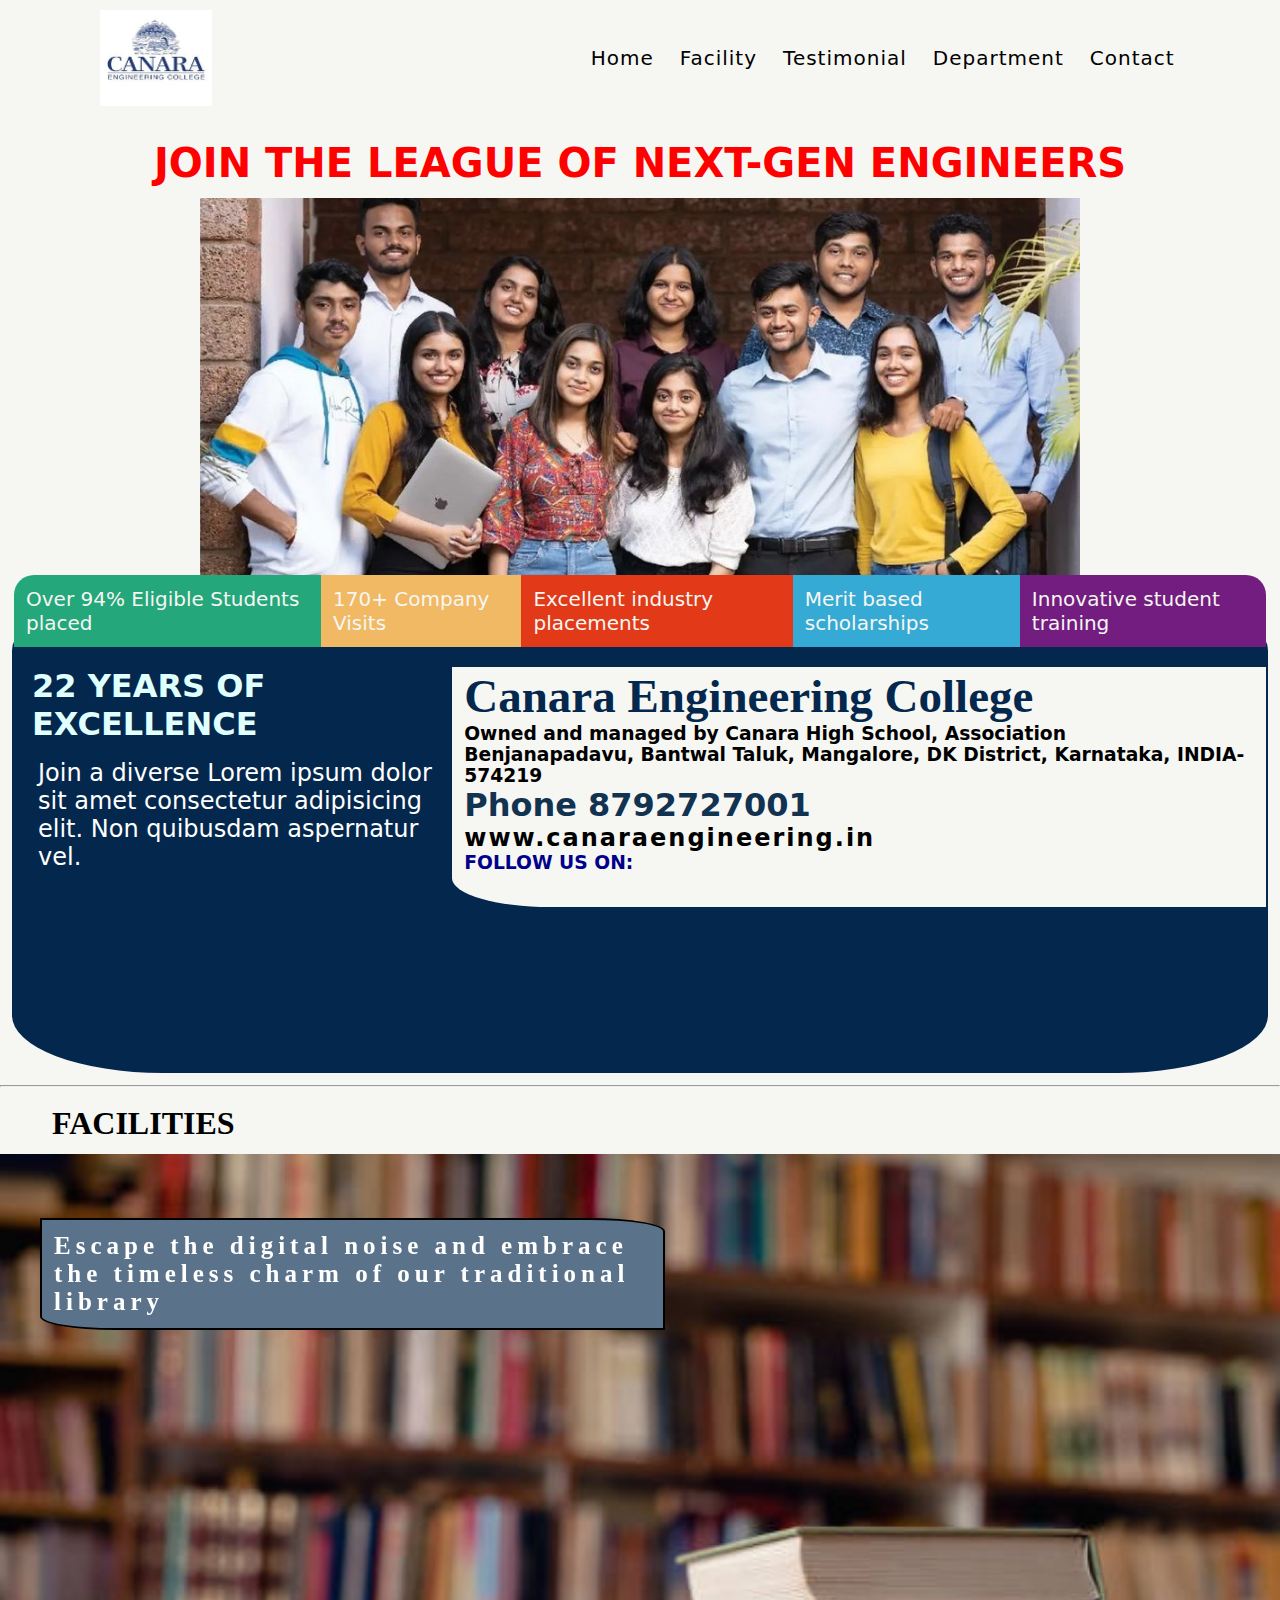
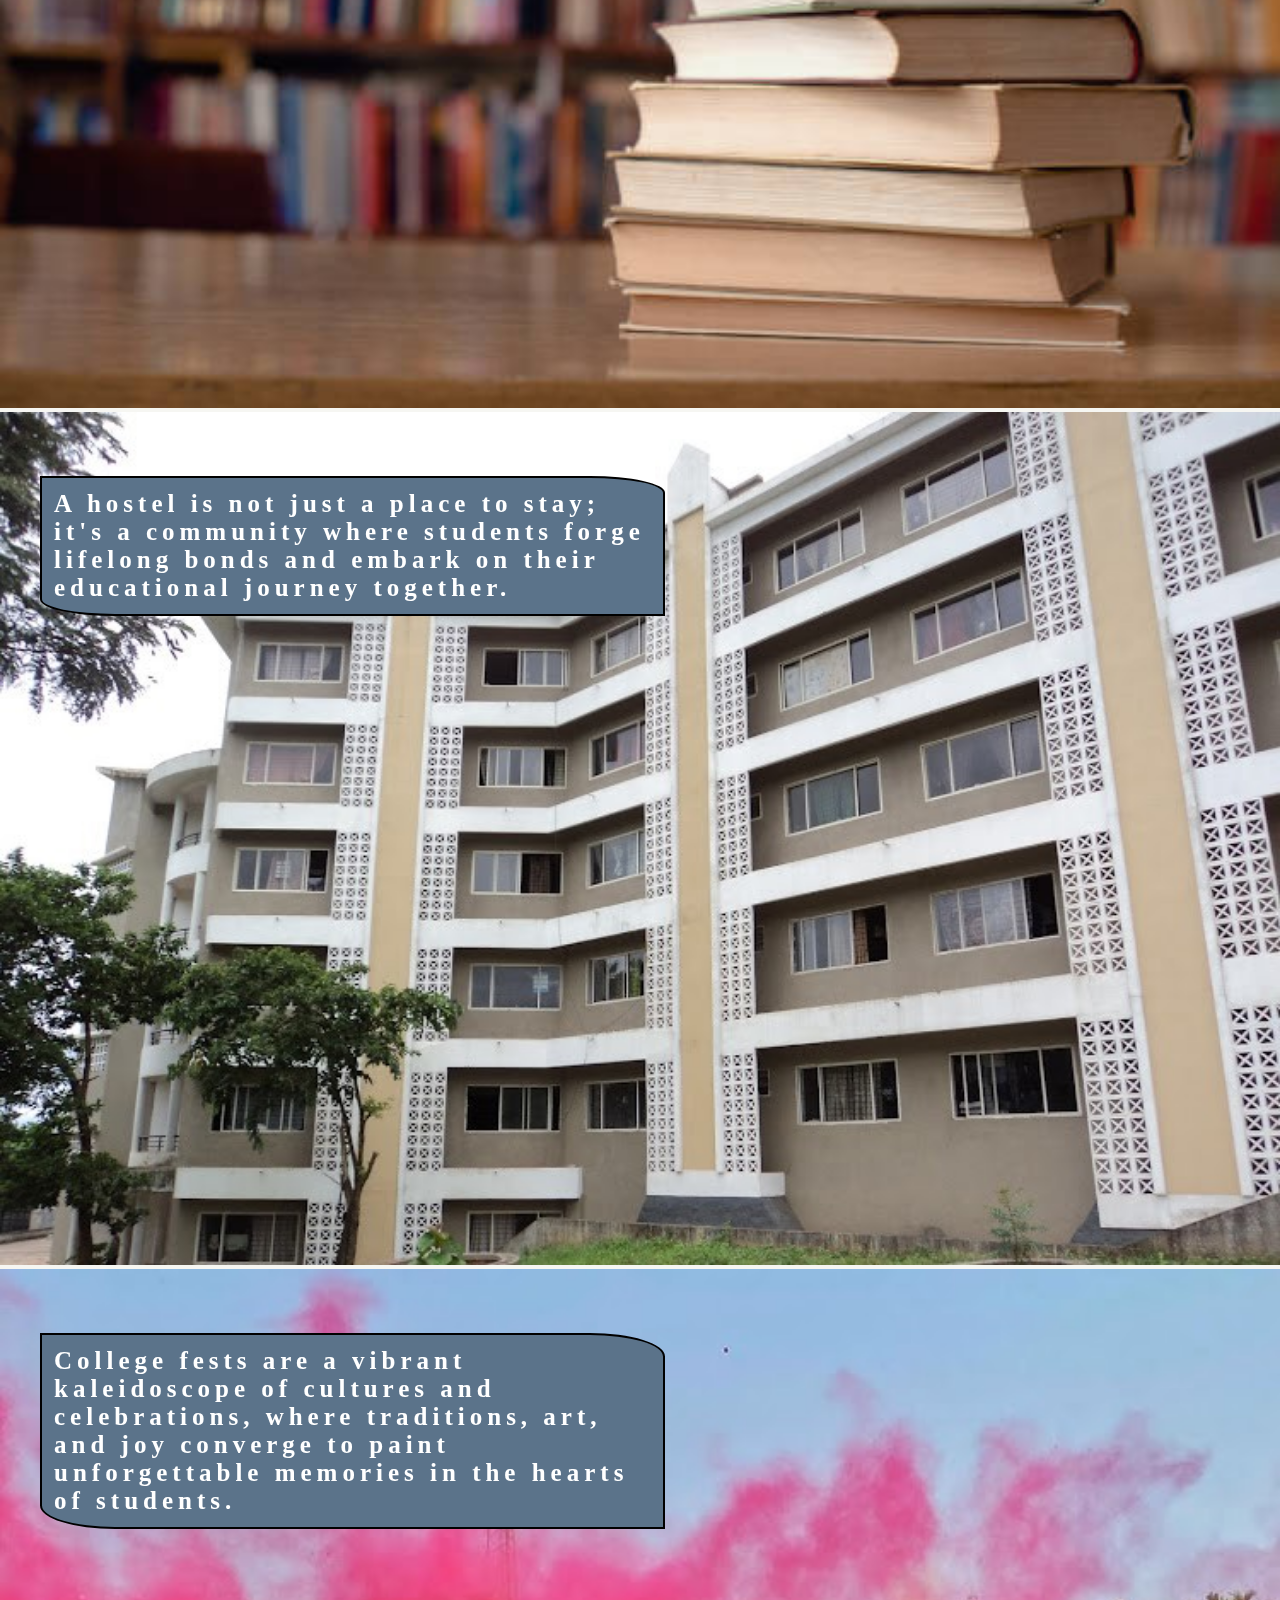
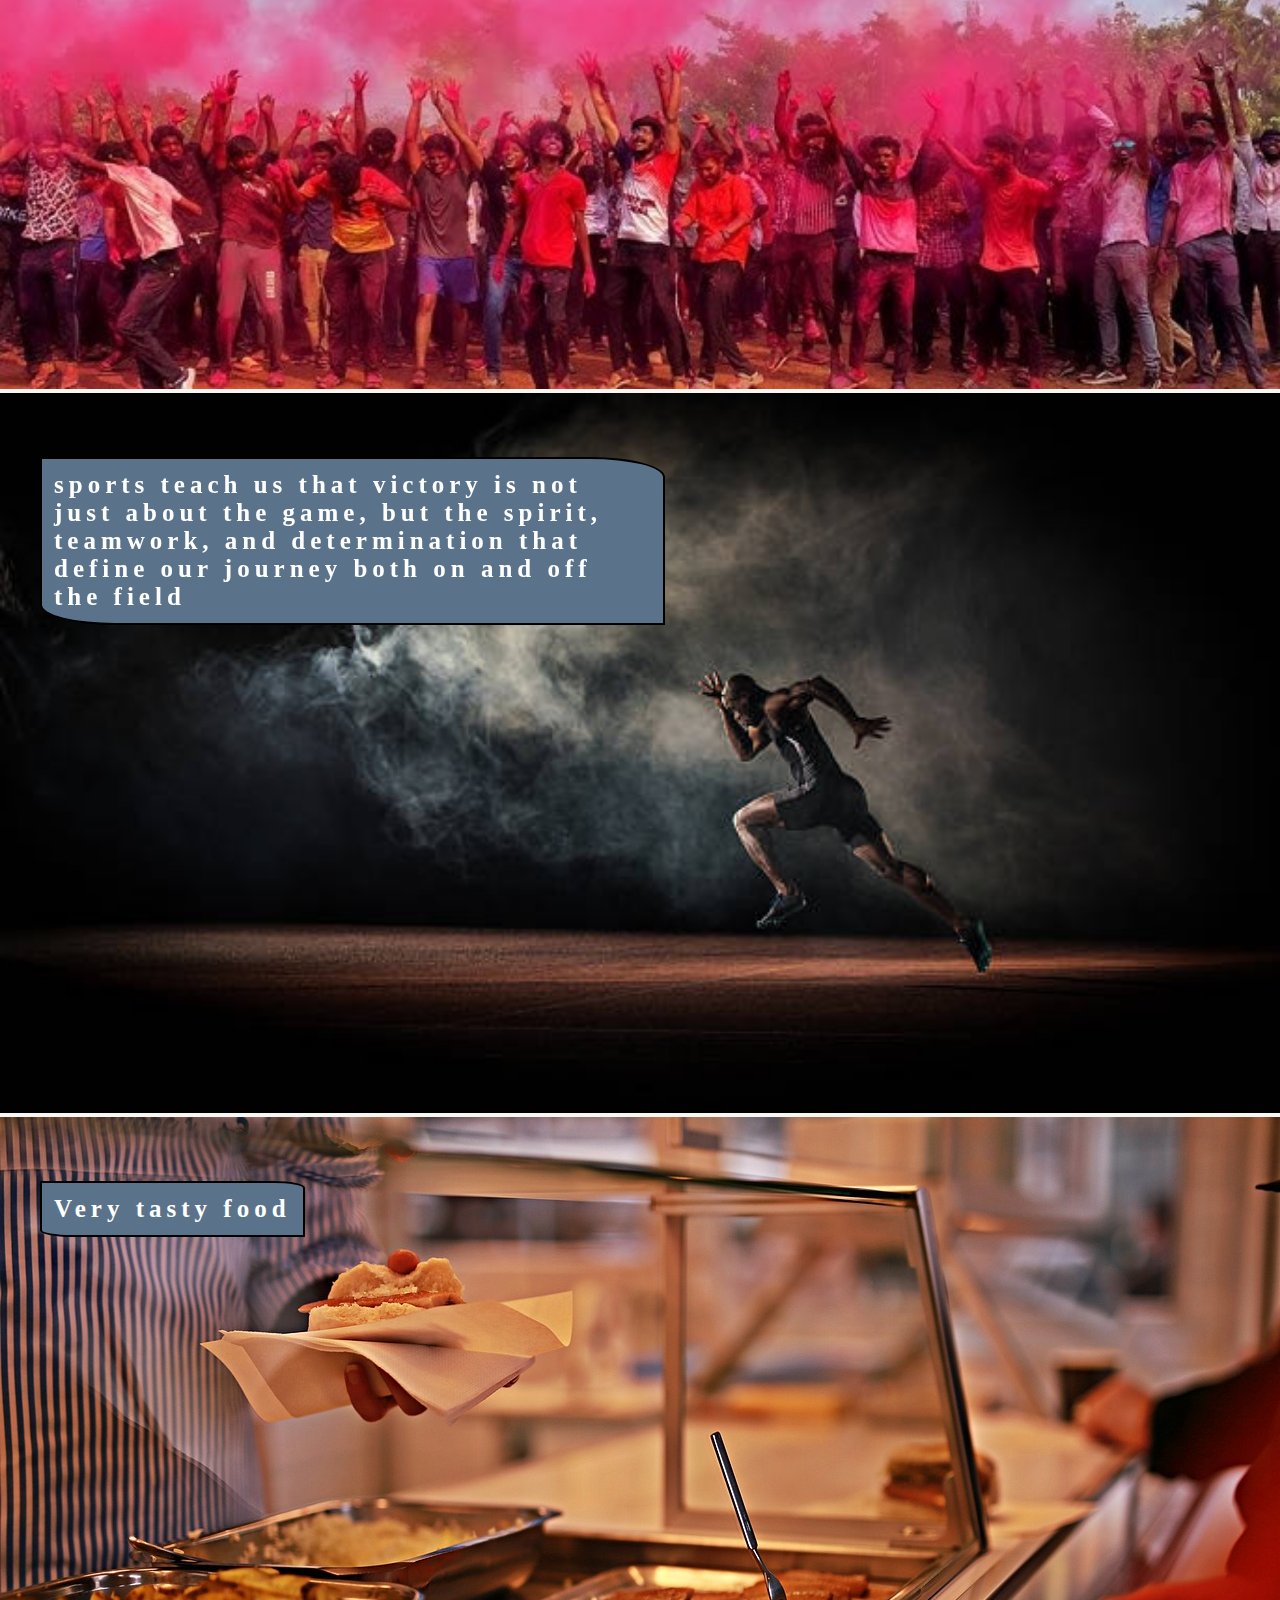
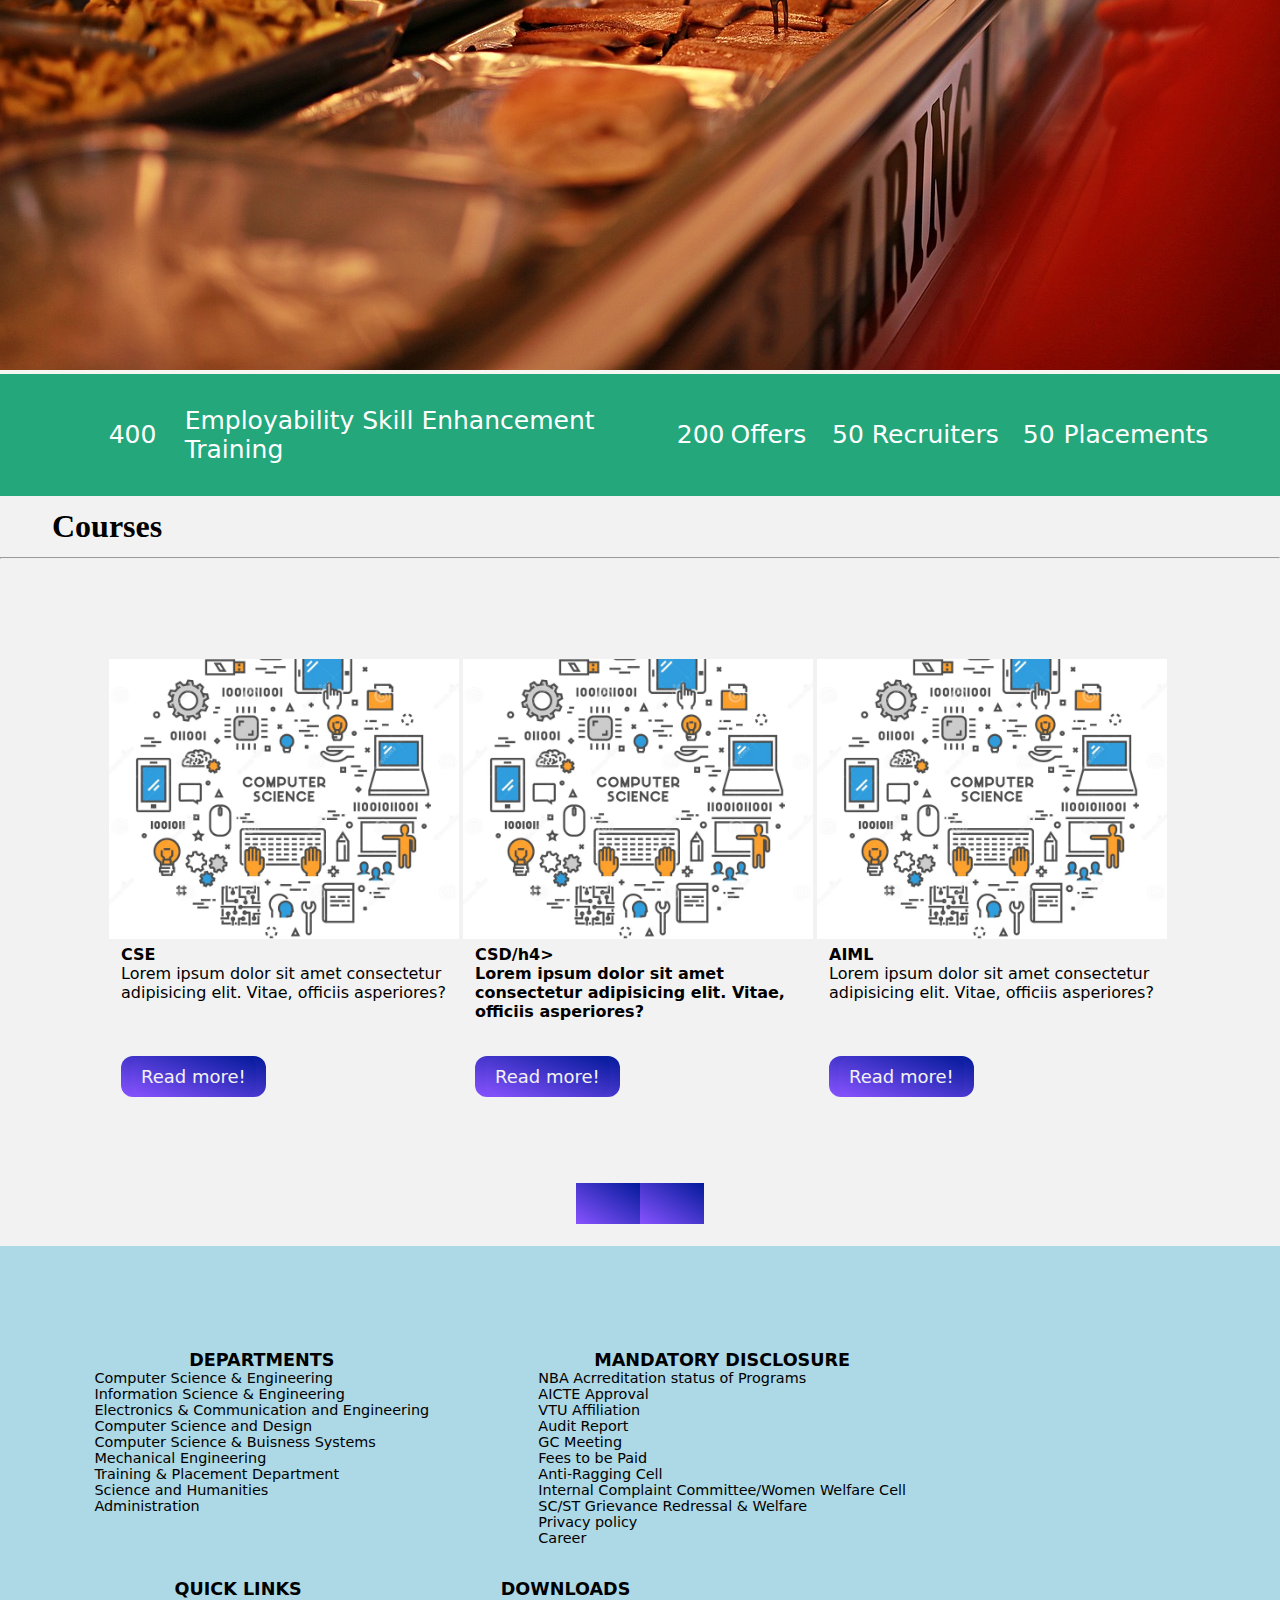
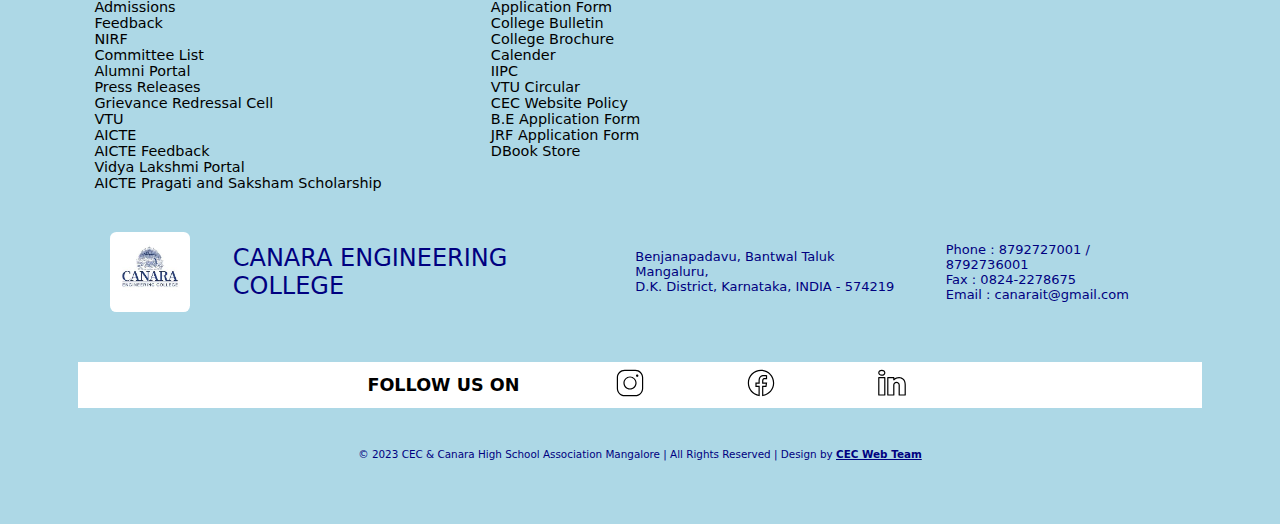
==== index.html @ eadedc2b "first" ====
<!DOCTYPE html>
<html lang="en">
<head>
    <meta charset="UTF-8">
    <meta name="viewport" content="width=device-width, initial-scale=1.0">
    <title>Document</title>
    <link rel="stylesheet" href="style.css">
    <link rel="stylesheet" href="https://cdnjs.cloudflare.com/ajax/libs/font-awesome/6.4.0/css/all.min.css" integrity="sha512-iecdLmaskl7CVkqkXNQ/ZH/XLlvWZOJyj7Yy7tcenmpD1ypASozpmT/E0iPtmFIB46ZmdtAc9eNBvH0H/ZpiBw==" crossorigin="anonymous" referrerpolicy="no-referrer" />
</head>
<body>
    <nav>
        <div id="nav-left">
            <img src="images.jpg">
        </div>
        <input type="checkbox" id="click">
        <label for="click" class="hamburger"><i class="fa fa-bars"></i></label>
        <ul class="nav-ul">
            <li><a href="#">Home</a></li>
            <li><a href="#facility">Facility</a></li>
            <li><a href="#test">Testimonial</a></li>
            <li><a href="#footer">Department</a></li>
            <li><a href="#box">Contact</a></li>
        </ul>
    </nav>
    <div class="home">
        <h1 id="heading"><center>JOIN THE LEAGUE OF NEXT-GEN ENGINEERS</center></h1>
        <img src="/img1.jpg" id="img1">
        <div class="container">
            <div id="box">
            <span id="span1">Over 94% Eligible Students placed</span><span id="span2">170+ Company Visits</span>
            <span id="span3">Excellent industry placements</span><span id="span4">Merit based scholarships</span><span id="span5">Innovative student training</span>
            </div>
            <div id="academy">
        <div class="left">
            <h1>22 YEARS OF EXCELLENCE</h1>
            <p>Join a diverse Lorem ipsum dolor sit amet consectetur adipisicing elit. Non quibusdam aspernatur vel.</p>
        </div>
        <div class="right">
            <div id="first">
            <h1>Canara Engineering College</h1><h3>Owned and managed by Canara High School, Association</h3>
            <h3>Benjanapadavu, Bantwal Taluk, Mangalore, DK District, Karnataka, INDIA-574219</h3></div>
            <div id="second"><h1>Phone 8792727001</h1>
            <h2>www.canaraengineering.in</h2>
        </div>
        <div class="follow">
        <h3>FOLLOW US ON: </h3><span id="insta"><a href="https://www.instagram.com/cecmangalore/"><i class="fab fa-instagram"></i></a></span></div>
    </div>
    </div>
    </div>
    </div>

    <div id="facility"> 
        <hr>
        <h1>FACILITIES</h1>
        <div class="card">
            <h1>Escape the digital noise and embrace the timeless charm of our traditional library</h1>
            <img src="/lib1.jpg">
        </div>
        <div class="card">
            <h1>A hostel is not just a place to stay; it's a community where students forge lifelong bonds and embark on their educational journey together.</h1>
            <img src="/hostel.jpg">
        </div>
        <div class="card">
            <h1>College fests are a vibrant kaleidoscope of cultures and celebrations, where traditions, art, and joy converge to paint unforgettable memories in the hearts of students.</h1>
            <img src="/hq720.jpg">
        </div>
        <div class="card">
            <h1> sports teach us that victory is not just about the game, but the spirit, teamwork, and determination that define our journey both on and off the field</h1>
            <img src="sports.jpg">
        </div>
        <div class="card">
            <h1> Very tasty food</h1>
            <img src="/canteen1.jpg">
        </div>
    </div> 
    <div class="data">
        <div class="data-box">
            <img src="whiteclock.png" alt="">
            <span class="count1" id="count">400</span>
            <span>Employability Skill Enhancement Training</span>
        </div>
        <div class="data-box">
            <img src="whitehandshake.png" alt="">
            <span class="count2" id="count">200</span>
            <span>Offers</span>
        </div>
        <div class="data-box">
            <img src="whitebuild.png" alt="">
            <span class="count3" id="count">50</span>
            <span>Recruiters</span>
        </div>
        <div class="data-box">
            <img src="whitestud.png" alt="">
            <span class="count3" id="count">50</span>
            <span>Placements</span>
        </div>

    </div>
    <div id="courses-container">
        <h1>Courses</h1><hr>
        
            <div class="course">
        <div class="main">
            <div class="wrapper">
                <div class="course-box">
                   
                    <div class="course-box-box">
                        <img src="/VECTOR.webp" class="img">
                    <div class="brief">
                        <h4>CSE</h4>
                        <p>Lorem ipsum dolor sit amet consectetur adipisicing elit. Vitae, officiis asperiores?</p>
                        <button class="read"><a href="http://">Read more!</a></button>
                    </div>
                    </div>
                    <div class="course-box-box">
                        <img src="/VECTOR.webp" class="img">
                    <div class="brief">
                        <h4>CSD/h4>
                        <p>Lorem ipsum dolor sit amet consectetur adipisicing elit. Vitae, officiis asperiores?</p>
                        <button class="read"><a href="http://">Read more!</a></button>
                    </div>
                    </div>
                    <div class="course-box-box">
                        <img src="/VECTOR.webp" class="img">
                    <div class="brief">
                        <h4>AIML</h4>
                        <p>Lorem ipsum dolor sit amet consectetur adipisicing elit. Vitae, officiis asperiores?</p>
                        <button class="read"><a href="http://">Read more!</a></button>
                    </div>
                    </div>
                    <div class="course-box-box">
                        <img src="/VECTOR.webp" class="img">
                    <div class="brief">
                        <h4>CSBS</h4>
                        <p>Lorem ipsum dolor sit amet consectetur adipisicing elit. Vitae, officiis asperiores?</p>
                        <button class="read"><a href="http://">Read more!</a></button>
                    </div>
                    </div>
                    <div class="course-box-box">
                        <img src="/VECTOR.webp" class="img">
                    <div class="brief">
                        <h4>MECH</h4>
                        <p>Lorem ipsum dolor sit amet consectetur adipisicing elit. Vitae, officiis asperiores?</p>
                        <button class="read"><a href="http://">Read more!</a></button>
                    </div>
                    </div>
                    <div class="course-box-box">
                        <img src="/VECTOR.webp" class="img">
                    <div class="brief">
                        <h4>EC</h4>
                        <p>Lorem ipsum dolor sit amet consectetur adipisicing elit. Vitae, officiis asperiores?</p>
                        <button class="read"><a href="http://">Read more!</a></button>
                    </div>
                    </div>
                   
        </div>
    </div>
    </div><!--end of main-->
</div> 
    <div class="arrows">
    <button class="btn-toggle"  onclick="goPrev()"><i class="fa-solid fa-angle-left"></i></button>
    <button class="btn-toggle" onclick="goNext()"><i class="fa-solid fa-angle-right"></i></button>
    </div>
</div>
<!-- footer -->
    <footer id="footer">
        <div id="mainfoot">

            <div class="dept">
                <span><strong>DEPARTMENTS</strong></span>
                <ul>
                    <li><a href="">Computer Science & Engineering</a></li>
                    <li><a href="">Information Science & Engineering</a></li>
                    <li><a href="">Electronics & Communication and Engineering</a></li>
                    <li><a href="">Computer Science and Design</a></li>
                    <li><a href="">Computer Science & Buisness Systems</a></li>
                    <li><a href="">Mechanical Engineering</a></li>
                    <li><a href="">Training & Placement Department</a></li>
                    <li><a href="">Science and Humanities</a></li>
                    <li><a href="">Administration</a></li>
                </ul>
            </div>
            <div class="dept">
                <span><strong>MANDATORY DISCLOSURE</strong></span>
                <ul>
                    <li><a href="">NBA Acrreditation status of Programs</a></li>
                    <li><a href="">AICTE Approval</a></li>
                    <li><a href="">VTU Affiliation</a></li>
                    <li><a href="">Audit Report</a></li>
                    <li><a href="">GC Meeting</a></li>
                    <li><a href="">Fees to be Paid</a></li>
                    <li><a href="">Anti-Ragging Cell</a></li>
                    <li><a href="">Internal Complaint Committee/Women Welfare Cell</a></li>
                    <li><a href="">SC/ST Grievance Redressal & Welfare</a></li>
                    <li><a href="">Privacy policy</a></li>
                    <li><a href="">Career</a></li>
                </ul>
            </div>
            <div class="dept">
                <span><strong>QUICK LINKS</strong></span>
                <ul>
                    <li><a href="">Admissions</a></li>
                    <li><a href="">Feedback</a></li>
                    <li><a href="">NIRF</a></li>
                    <li><a href="">Committee List</a></li>
                    <li><a href="">Alumni Portal</a></li>
                    <li><a href="">Press Releases</a></li>
                    <li><a href="">Grievance Redressal Cell</a></li>
                    <li><a href="">VTU</a></li>
                    <li><a href="">AICTE</a></li>
                    <li><a href="">AICTE Feedback</a></li>
                    <li><a href="">Vidya Lakshmi Portal</a></li>
                    <li><a href="">AICTE Pragati and Saksham Scholarship</a></li>
                </ul>
            </div>
            <div class="dept">
                <span><strong>DOWNLOADS</strong></span>
                <ul>
                    <li><a href="">Application Form</a></li>
                    <li><a href="">College Bulletin</a></li>
                    <li><a href="">College Brochure</a></li>
                    <li><a href="">Calender</a></li>
                    <li><a href="">IIPC</a></li>
                    <li><a href="">VTU Circular</a></li>
                    <li><a href="">CEC Website Policy</a></li>
                    <li><a href="">B.E Application Form</a></li>
                    <li><a href="">JRF Application Form</a></li>
                    <li><a href="">DBook Store</a></li>
                </ul>
            </div>
            <div class="logo">
                <img src="/images.jpg" alt="">
                <br>
                <span><strong></strong>CANARA ENGINEERING COLLEGE</span>
                <p>Benjanapadavu, Bantwal Taluk Mangaluru,<br> D.K. District, Karnataka, INDIA -
                    574219</p>
                <br>
                <p>Phone : 8792727001 / 8792736001 <br>
                    Fax : 0824-2278675 <br>
                    Email : canarait@gmail.com</p>
            </div>
        </div>
        <!-- <hr> -->
        <div class="socialfoot">
            <span><strong>FOLLOW US ON</strong></span>
            <div>
                <a href="">
                    <svg xmlns="http://www.w3.org/2000/svg" x="0px" y="0px" width="30" height="30"
                        viewBox="0 0 50 50">
                        <path
                            d="M 16 3 C 8.8545455 3 3 8.8545455 3 16 L 3 34 C 3 41.145455 8.8545455 47 16 47 L 34 47 C 41.145455 47 47 41.145455 47 34 L 47 16 C 47 8.8545455 41.145455 3 34 3 L 16 3 z M 16 5 L 34 5 C 40.054545 5 45 9.9454545 45 16 L 45 34 C 45 40.054545 40.054545 45 34 45 L 16 45 C 9.9454545 45 5 40.054545 5 34 L 5 16 C 5 9.9454545 9.9454545 5 16 5 z M 37 11 C 35.9 11 35 11.9 35 13 C 35 14.1 35.9 15 37 15 C 38.1 15 39 14.1 39 13 C 39 11.9 38.1 11 37 11 z M 25 14 C 18.954545 14 14 18.954545 14 25 C 14 31.045455 18.954545 36 25 36 C 31.045455 36 36 31.045455 36 25 C 36 18.954545 31.045455 14 25 14 z M 25 16 C 29.954545 16 34 20.045455 34 25 C 34 29.954545 29.954545 34 25 34 C 20.045455 34 16 29.954545 16 25 C 16 20.045455 20.045455 16 25 16 z">
                        </path>
                    </svg>
                </a>
            </div>
            <div>
                <a href="">
                    <svg xmlns="http://www.w3.org/2000/svg" x="0px" y="0px" width="30" height="30"
                        viewBox="0 0 50 50">
                        <path
                            d="M 25 3 C 12.861562 3 3 12.861562 3 25 C 3 36.019135 11.127533 45.138355 21.712891 46.728516 L 22.861328 46.902344 L 22.861328 29.566406 L 17.664062 29.566406 L 17.664062 26.046875 L 22.861328 26.046875 L 22.861328 21.373047 C 22.861328 18.494965 23.551973 16.599417 24.695312 15.410156 C 25.838652 14.220896 27.528004 13.621094 29.878906 13.621094 C 31.758714 13.621094 32.490022 13.734993 33.185547 13.820312 L 33.185547 16.701172 L 30.738281 16.701172 C 29.349697 16.701172 28.210449 17.475903 27.619141 18.507812 C 27.027832 19.539724 26.84375 20.771816 26.84375 22.027344 L 26.84375 26.044922 L 32.966797 26.044922 L 32.421875 29.564453 L 26.84375 29.564453 L 26.84375 46.929688 L 27.978516 46.775391 C 38.71434 45.319366 47 36.126845 47 25 C 47 12.861562 37.138438 3 25 3 z M 25 5 C 36.057562 5 45 13.942438 45 25 C 45 34.729791 38.035799 42.731796 28.84375 44.533203 L 28.84375 31.564453 L 34.136719 31.564453 L 35.298828 24.044922 L 28.84375 24.044922 L 28.84375 22.027344 C 28.84375 20.989871 29.033574 20.060293 29.353516 19.501953 C 29.673457 18.943614 29.981865 18.701172 30.738281 18.701172 L 35.185547 18.701172 L 35.185547 12.009766 L 34.318359 11.892578 C 33.718567 11.811418 32.349197 11.621094 29.878906 11.621094 C 27.175808 11.621094 24.855567 12.357448 23.253906 14.023438 C 21.652246 15.689426 20.861328 18.170128 20.861328 21.373047 L 20.861328 24.046875 L 15.664062 24.046875 L 15.664062 31.566406 L 20.861328 31.566406 L 20.861328 44.470703 C 11.816995 42.554813 5 34.624447 5 25 C 5 13.942438 13.942438 5 25 5 z">
                        </path>
                    </svg>
                </a>
            </div>
            <div>
                <a href="">
                    <svg xmlns="http://www.w3.org/2000/svg" x="0px" y="0px" width="30" height="30"
                        viewBox="0 0 50 50">
                        <path
                            d="M 8 3.0117188 C 6.3126093 3.0117188 4.8354789 3.4916328 3.7539062 4.3652344 C 2.6723337 5.238836 2.0117188 6.533218 2.0117188 7.9472656 C 2.0117188 10.690836 4.4687078 12.814467 7.7167969 12.941406 A 0.98809878 0.98809878 0 0 0 8 12.988281 C 9.753566 12.988281 11.246191 12.474267 12.3125 11.564453 C 13.378809 10.654639 13.988281 9.3429353 13.988281 7.9472656 A 0.98809878 0.98809878 0 0 0 13.986328 7.8925781 C 13.832307 5.1316834 11.374781 3.0117187 8 3.0117188 z M 8 4.9882812 C 10.60907 4.9882812 11.895883 6.2693448 12.005859 7.9726562 C 11.998759 8.8049335 11.676559 9.5118991 11.03125 10.0625 C 10.378809 10.619186 9.371434 11.011719 8 11.011719 C 5.3980542 11.011719 3.9882813 9.5991704 3.9882812 7.9472656 C 3.9882812 7.1213132 4.3276663 6.4422421 4.9960938 5.9023438 C 5.6645211 5.3624454 6.6873907 4.9882813 8 4.9882812 z M 3 15 A 1.0001 1.0001 0 0 0 2 16 L 2 45 A 1.0001 1.0001 0 0 0 3 46 L 13 46 A 1.0001 1.0001 0 0 0 14 45 L 14 35.664062 L 14 16 A 1.0001 1.0001 0 0 0 13 15 L 3 15 z M 18 15 A 1.0001 1.0001 0 0 0 17 16 L 17 45 A 1.0001 1.0001 0 0 0 18 46 L 28 46 A 1.0001 1.0001 0 0 0 29 45 L 29 29 L 29 28.75 L 29 28.5 C 29 26.555577 30.555577 25 32.5 25 C 34.444423 25 36 26.555577 36 28.5 L 36 45 A 1.0001 1.0001 0 0 0 37 46 L 47 46 A 1.0001 1.0001 0 0 0 48 45 L 48 28 C 48 23.873476 46.787888 20.604454 44.744141 18.375 C 42.700394 16.145546 39.849212 15 36.787109 15 C 32.882872 15 30.521631 16.426076 29 17.601562 L 29 16 A 1.0001 1.0001 0 0 0 28 15 L 18 15 z M 4 17 L 12 17 L 12 35.664062 L 12 44 L 4 44 L 4 17 z M 19 17 L 27 17 L 27 19.638672 A 1.0001 1.0001 0 0 0 28.744141 20.306641 C 28.744141 20.306641 31.709841 17 36.787109 17 C 39.360007 17 41.615528 17.922268 43.269531 19.726562 C 44.923534 21.530858 46 24.261524 46 28 L 46 44 L 38 44 L 38 28.5 A 1.0001 1.0001 0 0 0 37.916016 28.089844 C 37.694061 25.26411 35.38033 23 32.5 23 C 29.474423 23 27 25.474423 27 28.5 L 27 28.75 L 27 29 L 27 44 L 19 44 L 19 17 z">
                        </path>
                    </svg>
                </a>
            </div>
        </div>
        <div class="copyright">
            <!-- <hr> -->
            © 2023 CEC & Canara High School Association Mangalore | All Rights Reserved | Design
            by
            <a href=""><strong>CEC Web Team</strong></a>
        </div>
    </footer>
    <script src="script.js"></script>
</body>
</html>
---- style.css ----
*{
    margin: 0;
    list-style: none;
    padding: 0;
    scroll-behavior: smooth;
    box-sizing: border-box;
    font-family: system-ui, -apple-system, BlinkMacSystemFont, 'Segoe UI', Roboto, Oxygen, Ubuntu, Cantarell, 'Open Sans', 'Helvetica Neue', sans-serif;
}
body{
    width: fit-content;
    background-color: #f6f6f2;
}
nav{
    color: black;
    /* border: 2px solid red; */
    display:flex ;
   /* background-color: #2d3e4f; */
   background-color: #f6f6f2;
    /* width: 100%; */
    align-items: center;
    justify-content: space-around;
    padding:10px;
}
#nav-left{
    font-size: 16px;
    /* border: 2px solid black; */
    font-weight: 800;
    display: flex;
    align-items: center;
}
#nav-left h1{
    font-weight: 500;
    color:navy;
}
#nav-left img{
    margin-right: 12px;
    width: 7em;
    height: 6em;
}
nav ul{
    /* border: 2px solid blue; */
    display: flex;
    gap: 1em;
}
nav ul li{
    margin: 0 5px;
}
nav ul li a{
   text-decoration: none;
   font-size: 20px;
   font-weight: 500;
   color: black;
   letter-spacing: 1px;
}
nav .hamburger i {
    margin-right: 16px;
    position: relative;
    z-index: 3;
    font-size: 1.5rem;
    cursor: pointer;
    display: none; 
  } 
  .nav-ul li a {
    position: relative;
  }
  
  .nav-ul a::after {
    content: "";
    position: absolute;
    background-color: #ff004f;
    height: 3px;
    width: 0;
    left: 0;
    bottom: -3px;
    transition: 0.2s;
    transition-timing-function: ease-in-out;
  }

  .nav-ul a:hover::after {
    width: 100%;
  }

.card{
    position: sticky;
    top:0;
}
.card img{
    width: 100%;
    background-position: center;
    background-repeat: no-repeat;
    background-size: contain;
}
.card h1{
    border:2px solid black;
    position: absolute;
    font-size: 25px;
    max-width: 25em;
    display: flex;
    justify-content: end;
    align-items: center;
    margin: 5%; 
     letter-spacing: 5px; 
     background-color: #5b738a; 
     padding: 12px;
    border-top-right-radius:12% ;
    border-bottom-left-radius:12% ;
    color: white;
    z-index: 5; 
}

#click{
    display: none;
}
.home{
    background-color: #f6f6f2;
   padding: 12px;
}

#heading{
    color: red;
    padding: 12px;
    font-size: 40px;
}
.container{
    min-width: 90%;
    border: 2px solid #04284d;
    background-color: #04284d;
    margin: auto;
    min-height:30em;
    border-radius: 12%;
    color: #f6f6f2;
}
#box{
    transition: all 0.2ms ease-in-out;
    display: flex;
    justify-content: center;
    /* border: 2px solid red; */
    font-size: 20px;
    min-height: 3em;
}
#box:hover{
    transform:scale(1.1);
}
#span1{
    background-color: rgb(35, 167, 123);
    padding: 12px;
    border-top-left-radius:20px ;
}
#span2{
    padding: 12px;
    background-color: rgb(241, 185, 100);
}
#span3{
    padding: 12px;
    background-color: rgb(226, 58, 24);
}
#span4{
    padding: 12px;
    background-color: rgb(53, 170, 212);
}
#span5{
    padding: 12px;
    background-color: rgb(116, 29, 128);
    border-top-right-radius:20px;
}
#span1,#span2,#span3,#span4,#span5{
    position: relative;
    top:-1em;
}
#img1{
    display: block;
    background-position: center;
    background-size: contain;
    margin: auto;
    width: 70%;
}
#academy{
    display: flex;
    justify-content: space-around;
}
.left{
    display: flex;
    align-items: center;
    flex-direction: column;
    /* margin-left: 12px; */
    color:lightcyan;
    /* border:2px solid red; */
}

.left h1{
    font-size: 2em;
    margin:0 18px;
}

.left p{
    margin-top: 16px;
    font-size: 24px;
    margin-left: 1em;
    margin-bottom: 1em;
    color:#fff;
    font-weight: 500;
    /* border:2px solid red; */
}
.right{
    min-width: 65%;
    padding:2px 12px;
    background-color: #f6f6f2;
    color: black;
    min-height: 15em;
    border-bottom-left-radius: 12%;
}

#first h1{
    font-size: 47px;
    font-family: 'Times New Roman', Times, serif;
    color: #04284d;
    
}
#second h1{
    color: #113251;
}
#second h2{
    letter-spacing: 2px;
}
.follow{
    display: flex;
    align-items: center;
    /* border:2px solid red; */
    gap: 2em;

}
.follow h3{
    color: darkblue;
}
.follow span{
    font-size: 30px;
    
}
.follow #insta i{
    color:rgb(230, 45, 76);
}
#courses-container {
    background-color: #f2f2f2;
    /* border: 2px solid blue;   */
  }
  #courses-container h1{
    padding: 12px;
    font-family:Cambria, Cochin, Georgia, Times, 'Times New Roman', serif;
    margin-left: 40px;
    margin-bottom: 0;
  }
 
  .wrapper {
    width: 95%;
    height: 40em;
    align-items: center;
    margin: auto;
    display: flex;
    overflow: hidden;
    /* border: 2px solid rgb(4, 69, 4); */
  }
  
  .course-box {
    max-width: 1062px;
    overflow: hidden;
    margin: auto;
    display: flex;
    gap: 4px;
  }
  .course-box-box {
    transition: all 0.6s ease-in-out;
    cursor: pointer;
    height: auto;
  }
  .course-box-box .img {
    object-fit: cover;
    width: 350px;
    height: 280px;
  }
  .course-box-box:first-child {
    margin-left: 0px;
  }
  .brief {
    font-size: 16px;
    font-family: system-ui, -apple-system, BlinkMacSystemFont, "Segoe UI", Roboto,
      Oxygen, Ubuntu, Cantarell, "Open Sans", "Helvetica Neue", sans-serif;
    padding: 2px 12px;
    color: black;
  }
  .brief p {
    height: 5em;
    /* border:2px solid yellow; */
  }
  .read,
  .read a {
    text-decoration: none;
    padding: 10px;
    margin: 12px 0;
    border-radius: 12px;
    border: none;
    transition: 0.2s ease-in-out;
    font-size: 18px;
    background: linear-gradient(to left bottom, #031a9a, #8853ff);
    color: #f2f2f2;
  }
  .read:hover {
    transform: scale(1.1);
  }
  .btn-toggle {
    border: none;
    position: relative;
    width: 100%;
    background: linear-gradient(to left bottom, #031a9a, #8853ff);
  }
  .btn-toggle i {
    font-size: 36px;
    padding: 12px;
    color: rgb(255, 255, 255);
  }
  .arrows {
    top: -22px;
    position: relative;
    display: flex;
    margin: auto;
    justify-content: center;
    /* border: 2px solid red; */
    align-items: center;
    width: 8em;
  }
/* FOOTER  */

footer {
    width: auto;
    display: flex;
    flex-direction: column;
    gap: 2px;
    justify-content: center;
    padding: 6rem 4.9rem;
    background: lightblue;
    color: white;
    font-size: 1.1rem;
    position: relative;
}

#mainfoot {
    display: flex;
    flex-wrap: wrap;
    gap: 10%;
    padding: 0.5rem 1rem;
}
.dot{
    background-color: white;
    height: 0.4rem;
    width: 0.4rem;
}
#facility h1{
    padding: 12px;
    margin-left: 40px;
    margin-bottom: 0;
    font-family:Cambria, Cochin, Georgia, Times, 'Times New Roman', serif;
}
.dept {
    margin-bottom: 3%;
    display: flex;
    height: 12%;
    color: #000;
    flex-direction: column;
    justify-content: center;
    align-items: center;
    gap: 2%;
}
.dept strong{
    display: flex;
    color: #000;
    justify-content: center;
    align-items: center;
    gap: 2%;
}
.dept ul li a{
    color:#000;
}
.logo {
    display: flex;
    justify-content: center;
    gap: 2%;
    align-items: center;
    color: navy;
    font-weight: light;
    font-size: 1rem;
    width: 100%;
    padding: 0.5rem 1rem;
    margin-bottom: 3%;
}

.logo span {
    font-size: x-large;
}

.logo p {
    font-size: small;
}

.logo img {
    width: 5em;
    background-color: white;
    padding: 8px;
    /* margin-bottom: 3%; */
    border-radius: 8%;
}

#mainfoot ul li {
    list-style: none;
}
#mainfoot ul li a {
    text-decoration: none;
    font-size: 0.9rem;
    display: flex;
    /* justify-content: center; */
    align-items: center;
    gap: 2%;
}

.socialfoot {
    display: flex;
    gap: 8%;
    justify-content: center;
    align-items: center;
    color: #000;
    background-color: white;
    margin-bottom: 1.8%;
}

.socialfoot div {
    padding: 0.5%;
}

hr {
    margin-bottom: 0.5%;
}

.socialfoot div:hover {
    /* border-radius: 12px; */
    background-color: slategray;
}

.copyright {
    position: absolute;
    bottom: 0;
    width: 100%;
    color: navy;
    left: 0;
    text-align: center;
    margin-bottom: 5%;
    font-size: 0.65rem;
}

.copyright a {
    color: navy;
}
/* DATA */

.data{
    display: flex;
    color: white    ;
    font-size: 25px;
    background-color: rgb(35, 167, 123);
    justify-content: center;
    align-items: center;
}
.data-box{
    padding: 2rem 1rem;
    display: flex;
    justify-content: center;
    align-items: center;
    gap: 5%;
}
@media(max-width:1112px)
{

    nav ul{
        position: fixed;
        top:-100%;
        left:0;
        background-color: #3e5469   ;
        height: 50vh;
        width: 100%;
        display: block;
        text-align: center;
        transition: all 1s ease-in-out;
    }
    #click:checked~.hamburger i::before{
        content: "\f00d";
        /* z-index: 3; */
    }
    #click:checked~ul{
        top: 0px;
    }
    nav ul li{
        margin: 40px 0;
    }
    nav ul li a{
        font-size: 20px;
    }
    nav .hamburger i {
        display: block; 
      } 

}
@media(max-width:360px){
    .card h1{
        font-size: 20px;
        min-width:170%;
    }
}
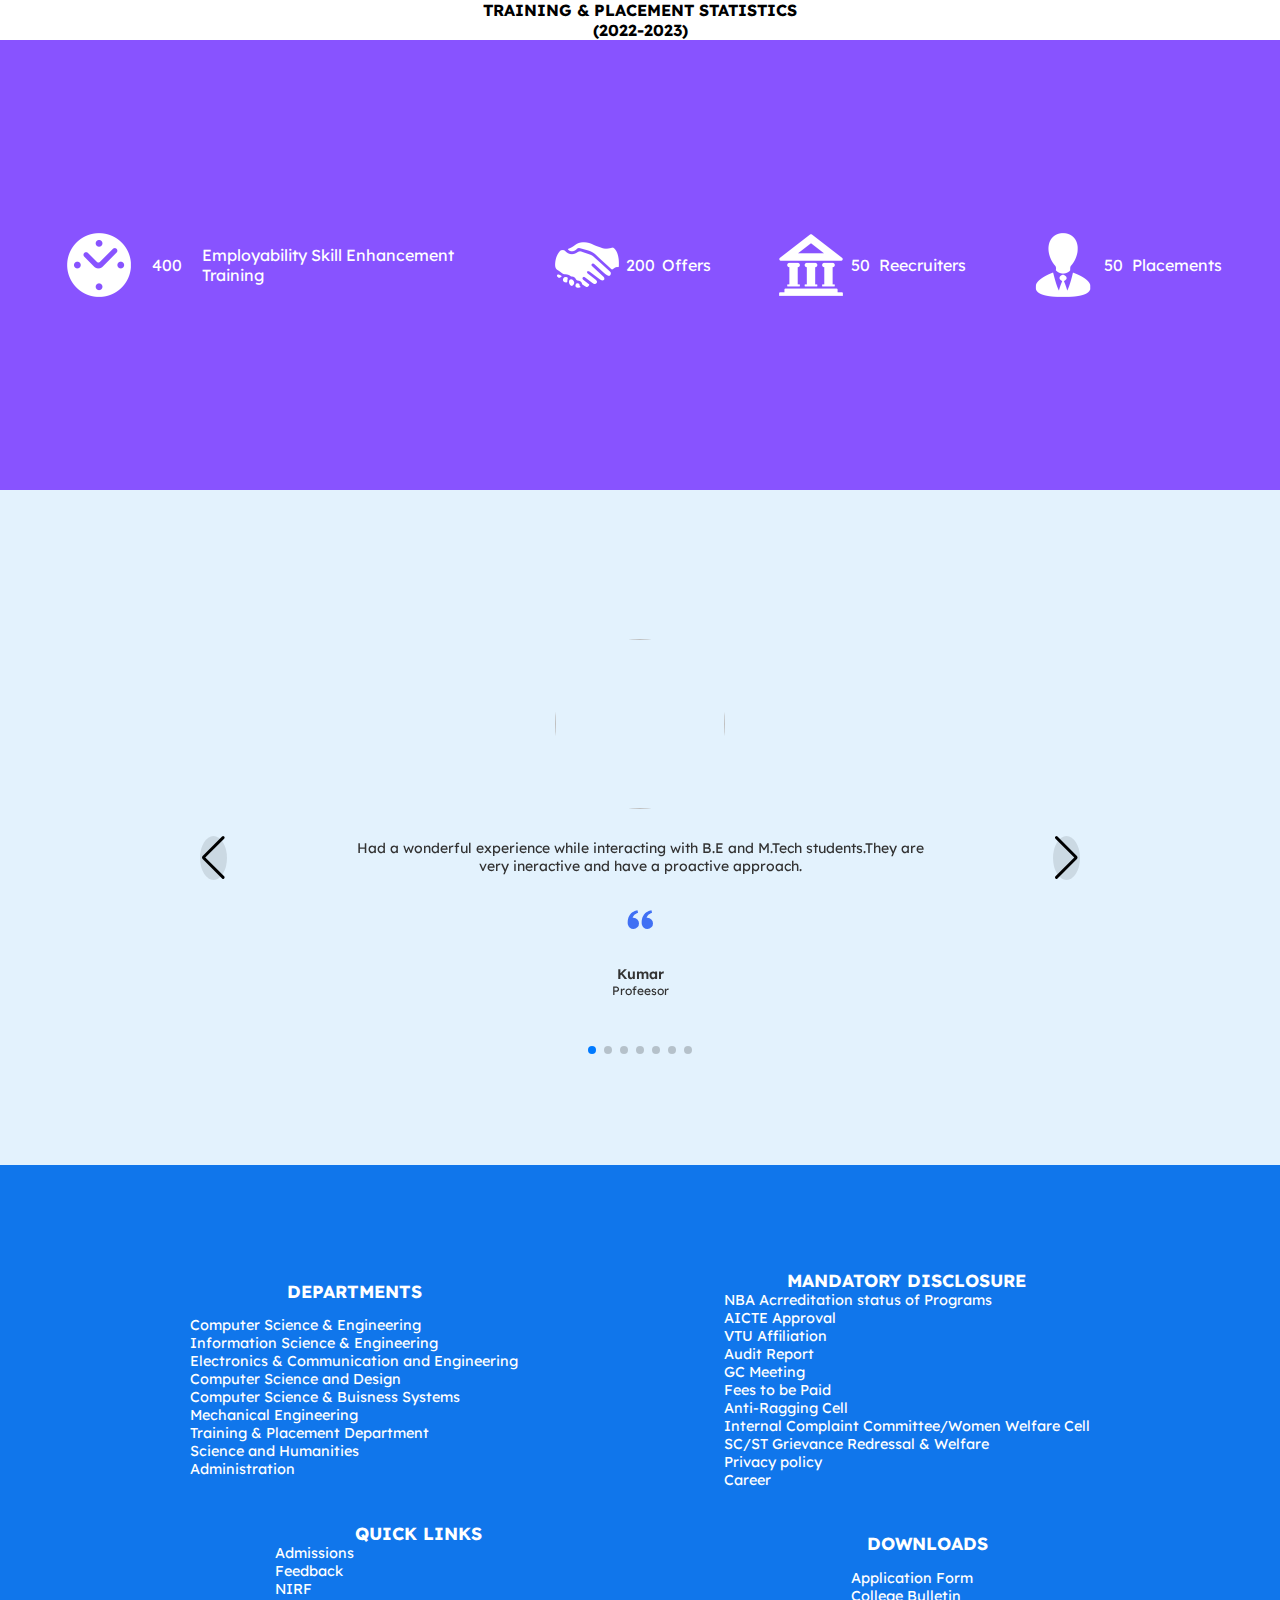
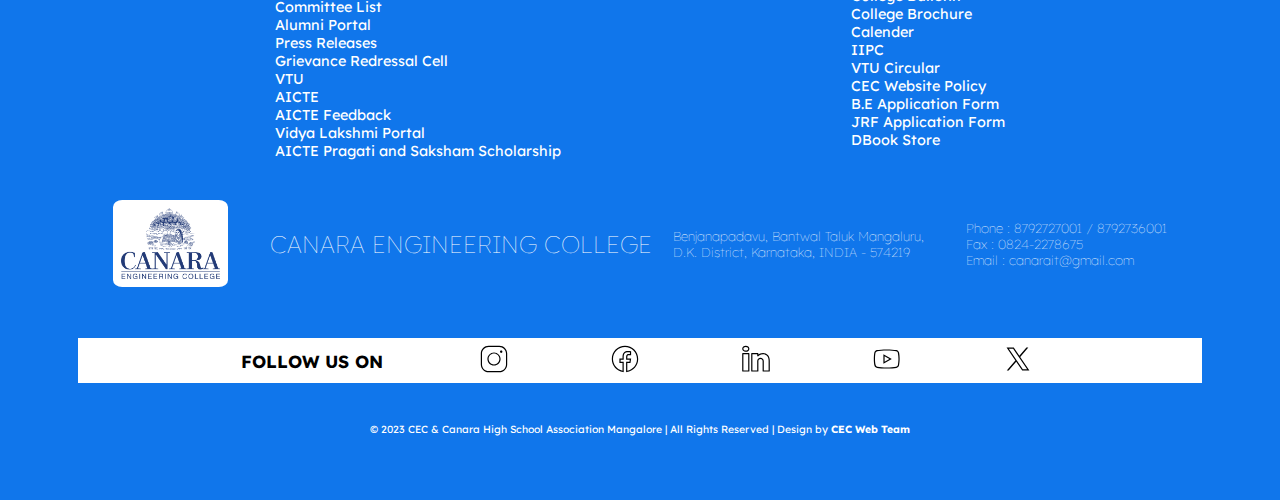
==== commit c9452cfb: "footernstuff" ====
--- a/index.html
+++ b/index.html
@@ -1,78 +1,43 @@
 <!DOCTYPE html>
 <html lang="en">
+
 <head>
     <meta charset="UTF-8">
     <meta name="viewport" content="width=device-width, initial-scale=1.0">
-    <title>Document</title>
+    <title>CANARA</title>
     <link rel="stylesheet" href="style.css">
-    <link rel="stylesheet" href="https://cdnjs.cloudflare.com/ajax/libs/font-awesome/6.4.0/css/all.min.css" integrity="sha512-iecdLmaskl7CVkqkXNQ/ZH/XLlvWZOJyj7Yy7tcenmpD1ypASozpmT/E0iPtmFIB46ZmdtAc9eNBvH0H/ZpiBw==" crossorigin="anonymous" referrerpolicy="no-referrer" />
+    <!-- <link rel="stylesheet" href="media.css"> -->
+    <!-- SWIPER JS hai bhai dont mix up -->
+    <link rel="stylesheet" href="https://cdn.jsdelivr.net/npm/swiper@11/swiper-bundle.min.css" />
+    <link href="https://unpkg.com/boxicons@2.1.2/css/boxicons.min.css" rel="stylesheet" />
 </head>
+
 <body>
-    <nav>
-        <div id="nav-left">
-            <img src="images.jpg">
-        </div>
-        <input type="checkbox" id="click">
-        <label for="click" class="hamburger"><i class="fa fa-bars"></i></label>
-        <ul class="nav-ul">
-            <li><a href="#">Home</a></li>
-            <li><a href="#facility">Facility</a></li>
-            <li><a href="#test">Testimonial</a></li>
-            <li><a href="#footer">Department</a></li>
-            <li><a href="#box">Contact</a></li>
-        </ul>
+    <!-- <nav class="navbar resp-nav resp-nav-style" id="navbar">
+        <div class="left notvis">
+            <img width="30" height="30" src="https://img.icons8.com/ios-glyphs/30/layers.png" alt="layers"
+                class="footlogo" />
+            <b>CANARA ENGINEERING COLLEGE</b>
+        </div>
+        <div class="right notvis">
+            <ul>
+                <li><a href="#HOME">HOME</a></li>
+                <li><a href="#ABOUT">ABOUT</a></li>
+                <li><a href="#SKILLS">SKILLS</a></li>
+                <li><a href="#projects">PROJECTS</a></li>
+                <li><a href="#footer">CONTACT</a></li>
+            </ul>
+        </div>
+        <div class="burger">
+            <div class="line"></div>
+            <div class="line"></div>
+            <div class="line"></div>
+        </div>
     </nav>
-    <div class="home">
-        <h1 id="heading"><center>JOIN THE LEAGUE OF NEXT-GEN ENGINEERS</center></h1>
-        <img src="/img1.jpg" id="img1">
-        <div class="container">
-            <div id="box">
-            <span id="span1">Over 94% Eligible Students placed</span><span id="span2">170+ Company Visits</span>
-            <span id="span3">Excellent industry placements</span><span id="span4">Merit based scholarships</span><span id="span5">Innovative student training</span>
-            </div>
-            <div id="academy">
-        <div class="left">
-            <h1>22 YEARS OF EXCELLENCE</h1>
-            <p>Join a diverse Lorem ipsum dolor sit amet consectetur adipisicing elit. Non quibusdam aspernatur vel.</p>
-        </div>
-        <div class="right">
-            <div id="first">
-            <h1>Canara Engineering College</h1><h3>Owned and managed by Canara High School, Association</h3>
-            <h3>Benjanapadavu, Bantwal Taluk, Mangalore, DK District, Karnataka, INDIA-574219</h3></div>
-            <div id="second"><h1>Phone 8792727001</h1>
-            <h2>www.canaraengineering.in</h2>
-        </div>
-        <div class="follow">
-        <h3>FOLLOW US ON: </h3><span id="insta"><a href="https://www.instagram.com/cecmangalore/"><i class="fab fa-instagram"></i></a></span></div>
-    </div>
-    </div>
-    </div>
-    </div>
-
-    <div id="facility"> 
-        <hr>
-        <h1>FACILITIES</h1>
-        <div class="card">
-            <h1>Escape the digital noise and embrace the timeless charm of our traditional library</h1>
-            <img src="/lib1.jpg">
-        </div>
-        <div class="card">
-            <h1>A hostel is not just a place to stay; it's a community where students forge lifelong bonds and embark on their educational journey together.</h1>
-            <img src="/hostel.jpg">
-        </div>
-        <div class="card">
-            <h1>College fests are a vibrant kaleidoscope of cultures and celebrations, where traditions, art, and joy converge to paint unforgettable memories in the hearts of students.</h1>
-            <img src="/hq720.jpg">
-        </div>
-        <div class="card">
-            <h1> sports teach us that victory is not just about the game, but the spirit, teamwork, and determination that define our journey both on and off the field</h1>
-            <img src="sports.jpg">
-        </div>
-        <div class="card">
-            <h1> Very tasty food</h1>
-            <img src="/canteen1.jpg">
-        </div>
-    </div> 
+    <div class="main">
+        BODY
+    </div> -->
+    <h1 class="placement">TRAINING & PLACEMENT STATISTICS<br>(2022-2023)</h1>
     <div class="data">
         <div class="data-box">
             <img src="whiteclock.png" alt="">
@@ -87,86 +52,121 @@
         <div class="data-box">
             <img src="whitebuild.png" alt="">
             <span class="count3" id="count">50</span>
-            <span>Recruiters</span>
+            <span>Reecruiters</span>
         </div>
         <div class="data-box">
             <img src="whitestud.png" alt="">
             <span class="count3" id="count">50</span>
             <span>Placements</span>
         </div>
-
     </div>
-    <div id="courses-container">
-        <h1>Courses</h1><hr>
-        
-            <div class="course">
-        <div class="main">
-            <div class="wrapper">
-                <div class="course-box">
-                   
-                    <div class="course-box-box">
-                        <img src="/VECTOR.webp" class="img">
-                    <div class="brief">
-                        <h4>CSE</h4>
-                        <p>Lorem ipsum dolor sit amet consectetur adipisicing elit. Vitae, officiis asperiores?</p>
-                        <button class="read"><a href="http://">Read more!</a></button>
-                    </div>
-                    </div>
-                    <div class="course-box-box">
-                        <img src="/VECTOR.webp" class="img">
-                    <div class="brief">
-                        <h4>CSD/h4>
-                        <p>Lorem ipsum dolor sit amet consectetur adipisicing elit. Vitae, officiis asperiores?</p>
-                        <button class="read"><a href="http://">Read more!</a></button>
-                    </div>
-                    </div>
-                    <div class="course-box-box">
-                        <img src="/VECTOR.webp" class="img">
-                    <div class="brief">
-                        <h4>AIML</h4>
-                        <p>Lorem ipsum dolor sit amet consectetur adipisicing elit. Vitae, officiis asperiores?</p>
-                        <button class="read"><a href="http://">Read more!</a></button>
-                    </div>
-                    </div>
-                    <div class="course-box-box">
-                        <img src="/VECTOR.webp" class="img">
-                    <div class="brief">
-                        <h4>CSBS</h4>
-                        <p>Lorem ipsum dolor sit amet consectetur adipisicing elit. Vitae, officiis asperiores?</p>
-                        <button class="read"><a href="http://">Read more!</a></button>
-                    </div>
-                    </div>
-                    <div class="course-box-box">
-                        <img src="/VECTOR.webp" class="img">
-                    <div class="brief">
-                        <h4>MECH</h4>
-                        <p>Lorem ipsum dolor sit amet consectetur adipisicing elit. Vitae, officiis asperiores?</p>
-                        <button class="read"><a href="http://">Read more!</a></button>
-                    </div>
-                    </div>
-                    <div class="course-box-box">
-                        <img src="/VECTOR.webp" class="img">
-                    <div class="brief">
-                        <h4>EC</h4>
-                        <p>Lorem ipsum dolor sit amet consectetur adipisicing elit. Vitae, officiis asperiores?</p>
-                        <button class="read"><a href="http://">Read more!</a></button>
-                    </div>
-                    </div>
-                   
-        </div>
-    </div>
-    </div><!--end of main-->
-</div> 
-    <div class="arrows">
-    <button class="btn-toggle"  onclick="goPrev()"><i class="fa-solid fa-angle-left"></i></button>
-    <button class="btn-toggle" onclick="goNext()"><i class="fa-solid fa-angle-right"></i></button>
+    <section class="people">
+        <div class="testimonial mySwiper">
+            <div class="testi-content swiper-wrapper">
+                <div class="slide swiper-slide">
+                    <img src="https://source.unsplash.com/random/100X100/?harry" alt="" class="image" />
+                    <p>
+                        Had a wonderful experience while interacting with B.E and M.Tech
+                        students.They are very ineractive and have a proactive approach.
+                    </p>
+                    <i class="bx bxs-quote-alt-left quote-icon"></i>
+                    <div class="details">
+                        <span class="name">Kumar</span>
+                        <span class="job">Profeesor</span>
+                    </div>
+                </div>
+                <div class="slide swiper-slide">
+                    <img src="https://source.unsplash.com/random/100X100/?user" alt="" class="image" />
+                    <p>
+                        Had a wonderful experience while interacting with B.E and M.Tech
+                        students.They are very ineractive and have a proactive approach.
+                    </p>
+                    <i class="bx bxs-quote-alt-left quote-icon"></i>
+                    <div class="details">
+                        <span class="name">Harry</span>
+                        <span class="job">Industrialost</span>
+                    </div>
+                </div>
+                <div class="slide swiper-slide">
+                    <img src="https://source.unsplash.com/random/100X100/?user" alt="" class="image" />
+                    <p>
+                        Had a wonderful experience while interacting with B.E and M.Tech
+                        students.They are very ineractive and have a proactive approach.
+                    </p>
+                    <i class="bx bxs-quote-alt-left quote-icon"></i>
+                    <div class="details">
+                        <span class="name">Mohith P Tahiliani</span>
+                        <span class="job">Assistant Professor, Dept.of CSE,NITK Surathkal
+                        </span>
+                    </div>
+                </div>
+                <div class="slide swiper-slide">
+                    <img src="https://source.unsplash.com/random/100X100/?indianman" alt="" class="image" />
+                    <p>
+                        A wonderful Campus confled with a dedicated set of staff anf faculty
+members. Please keep up the good work so that you can excel
+internationally.
+
+                    </p>
+                    <i class="bx bxs-quote-alt-left quote-icon"></i>
+                    <div class="details">
+                        <span class="name">Prof. V L Narasimhan</span>
+                        <span class="job">Vice President, Srikar & Asso. USA, Australia & India
+                        </span>
+                    </div>
+                </div>
+                <div class="slide swiper-slide">
+                    <img src="https://source.unsplash.com/random/100X100/?oldman" alt="" class="image" />
+                    <p>
+                        A Beautiful Campus in the heart of the nature ma
+faculty members with commitment.I wish the study
+the best in all their endeavour.
+
+                    </p>
+                    <i class="bx bxs-quote-alt-left quote-icon"></i>
+                    <div class="details">
+                        <span class="name">Dr. H R Guruprasad</span>
+                        <span class="job">Professor and HOD, Dept. of CSE BMS
+                        </span>
+                    </div>
+                </div>
+                <div class="slide swiper-slide">
+                    <img src="https://source.unsplash.com/random/100X100/?rahul" alt="" class="image" />
+                    <p>
+                        I had good interaction with students. Its really good. I enjoyed
+programme and it is really to be appreciated for total participation of staff
+and students. I wish everyone best of luck
+                    </p>
+                    <i class="bx bxs-quote-alt-left quote-icon"></i>
+                    <div class="details">
+                        <span class="name">Mr.M.B Padiyar</span>
+                        <span class="job">RTD Director, KIOCL</span>
+                    </div>
+                </div>
+                
+<div class="slide swiper-slide">
+    <img src="https://source.unsplash.com/random/100X100/?users" alt="" class="image" />
+    <p>
+        "Honour" means CEC.Here I spent a great time of life till date by
+conducting a workshop. This cannot be forgotten .i wish all the best and
+god bless you all CEC family
+    </p>
+    <i class="bx bxs-quote-alt-left quote-icon"></i>
+    <div class="details">
+        <span class="name">Srikrishna Bhat</span>
+        <span class="job">GLOWTOUCH Technologies PVT LTD Mangalore</span>
     </div>
 </div>
-<!-- footer -->
-    <footer id="footer">
-        <div id="mainfoot">
-
-            <div class="dept">
+            </div>
+            <div class="swiper-button-next nav-btn"></div>
+            <div class="swiper-button-prev nav-btn"></div>
+            <div class="swiper-pagination"></div>
+        </div>
+    </section>
+    <footer>
+        <div class="mainfoot">
+
+            <div class="container">
                 <span><strong>DEPARTMENTS</strong></span>
                 <ul>
                     <li><a href="">Computer Science & Engineering</a></li>
@@ -180,7 +180,7 @@
                     <li><a href="">Administration</a></li>
                 </ul>
             </div>
-            <div class="dept">
+            <div class="container">
                 <span><strong>MANDATORY DISCLOSURE</strong></span>
                 <ul>
                     <li><a href="">NBA Acrreditation status of Programs</a></li>
@@ -196,7 +196,7 @@
                     <li><a href="">Career</a></li>
                 </ul>
             </div>
-            <div class="dept">
+            <div class="container">
                 <span><strong>QUICK LINKS</strong></span>
                 <ul>
                     <li><a href="">Admissions</a></li>
@@ -213,7 +213,7 @@
                     <li><a href="">AICTE Pragati and Saksham Scholarship</a></li>
                 </ul>
             </div>
-            <div class="dept">
+            <div class="container">
                 <span><strong>DOWNLOADS</strong></span>
                 <ul>
                     <li><a href="">Application Form</a></li>
@@ -229,7 +229,7 @@
                 </ul>
             </div>
             <div class="logo">
-                <img src="/images.jpg" alt="">
+                <img src="Logo 11.png" alt="">
                 <br>
                 <span><strong></strong>CANARA ENGINEERING COLLEGE</span>
                 <p>Benjanapadavu, Bantwal Taluk Mangaluru,<br> D.K. District, Karnataka, INDIA -
@@ -245,8 +245,7 @@
             <span><strong>FOLLOW US ON</strong></span>
             <div>
                 <a href="">
-                    <svg xmlns="http://www.w3.org/2000/svg" x="0px" y="0px" width="30" height="30"
-                        viewBox="0 0 50 50">
+                    <svg xmlns="http://www.w3.org/2000/svg" x="0px" y="0px" width="30" height="30" viewBox="0 0 50 50">
                         <path
                             d="M 16 3 C 8.8545455 3 3 8.8545455 3 16 L 3 34 C 3 41.145455 8.8545455 47 16 47 L 34 47 C 41.145455 47 47 41.145455 47 34 L 47 16 C 47 8.8545455 41.145455 3 34 3 L 16 3 z M 16 5 L 34 5 C 40.054545 5 45 9.9454545 45 16 L 45 34 C 45 40.054545 40.054545 45 34 45 L 16 45 C 9.9454545 45 5 40.054545 5 34 L 5 16 C 5 9.9454545 9.9454545 5 16 5 z M 37 11 C 35.9 11 35 11.9 35 13 C 35 14.1 35.9 15 37 15 C 38.1 15 39 14.1 39 13 C 39 11.9 38.1 11 37 11 z M 25 14 C 18.954545 14 14 18.954545 14 25 C 14 31.045455 18.954545 36 25 36 C 31.045455 36 36 31.045455 36 25 C 36 18.954545 31.045455 14 25 14 z M 25 16 C 29.954545 16 34 20.045455 34 25 C 34 29.954545 29.954545 34 25 34 C 20.045455 34 16 29.954545 16 25 C 16 20.045455 20.045455 16 25 16 z">
                         </path>
@@ -255,8 +254,7 @@
             </div>
             <div>
                 <a href="">
-                    <svg xmlns="http://www.w3.org/2000/svg" x="0px" y="0px" width="30" height="30"
-                        viewBox="0 0 50 50">
+                    <svg xmlns="http://www.w3.org/2000/svg" x="0px" y="0px" width="30" height="30" viewBox="0 0 50 50">
                         <path
                             d="M 25 3 C 12.861562 3 3 12.861562 3 25 C 3 36.019135 11.127533 45.138355 21.712891 46.728516 L 22.861328 46.902344 L 22.861328 29.566406 L 17.664062 29.566406 L 17.664062 26.046875 L 22.861328 26.046875 L 22.861328 21.373047 C 22.861328 18.494965 23.551973 16.599417 24.695312 15.410156 C 25.838652 14.220896 27.528004 13.621094 29.878906 13.621094 C 31.758714 13.621094 32.490022 13.734993 33.185547 13.820312 L 33.185547 16.701172 L 30.738281 16.701172 C 29.349697 16.701172 28.210449 17.475903 27.619141 18.507812 C 27.027832 19.539724 26.84375 20.771816 26.84375 22.027344 L 26.84375 26.044922 L 32.966797 26.044922 L 32.421875 29.564453 L 26.84375 29.564453 L 26.84375 46.929688 L 27.978516 46.775391 C 38.71434 45.319366 47 36.126845 47 25 C 47 12.861562 37.138438 3 25 3 z M 25 5 C 36.057562 5 45 13.942438 45 25 C 45 34.729791 38.035799 42.731796 28.84375 44.533203 L 28.84375 31.564453 L 34.136719 31.564453 L 35.298828 24.044922 L 28.84375 24.044922 L 28.84375 22.027344 C 28.84375 20.989871 29.033574 20.060293 29.353516 19.501953 C 29.673457 18.943614 29.981865 18.701172 30.738281 18.701172 L 35.185547 18.701172 L 35.185547 12.009766 L 34.318359 11.892578 C 33.718567 11.811418 32.349197 11.621094 29.878906 11.621094 C 27.175808 11.621094 24.855567 12.357448 23.253906 14.023438 C 21.652246 15.689426 20.861328 18.170128 20.861328 21.373047 L 20.861328 24.046875 L 15.664062 24.046875 L 15.664062 31.566406 L 20.861328 31.566406 L 20.861328 44.470703 C 11.816995 42.554813 5 34.624447 5 25 C 5 13.942438 13.942438 5 25 5 z">
                         </path>
@@ -265,10 +263,27 @@
             </div>
             <div>
                 <a href="">
-                    <svg xmlns="http://www.w3.org/2000/svg" x="0px" y="0px" width="30" height="30"
-                        viewBox="0 0 50 50">
+                    <svg xmlns="http://www.w3.org/2000/svg" x="0px" y="0px" width="30" height="30" viewBox="0 0 50 50">
                         <path
                             d="M 8 3.0117188 C 6.3126093 3.0117188 4.8354789 3.4916328 3.7539062 4.3652344 C 2.6723337 5.238836 2.0117188 6.533218 2.0117188 7.9472656 C 2.0117188 10.690836 4.4687078 12.814467 7.7167969 12.941406 A 0.98809878 0.98809878 0 0 0 8 12.988281 C 9.753566 12.988281 11.246191 12.474267 12.3125 11.564453 C 13.378809 10.654639 13.988281 9.3429353 13.988281 7.9472656 A 0.98809878 0.98809878 0 0 0 13.986328 7.8925781 C 13.832307 5.1316834 11.374781 3.0117187 8 3.0117188 z M 8 4.9882812 C 10.60907 4.9882812 11.895883 6.2693448 12.005859 7.9726562 C 11.998759 8.8049335 11.676559 9.5118991 11.03125 10.0625 C 10.378809 10.619186 9.371434 11.011719 8 11.011719 C 5.3980542 11.011719 3.9882813 9.5991704 3.9882812 7.9472656 C 3.9882812 7.1213132 4.3276663 6.4422421 4.9960938 5.9023438 C 5.6645211 5.3624454 6.6873907 4.9882813 8 4.9882812 z M 3 15 A 1.0001 1.0001 0 0 0 2 16 L 2 45 A 1.0001 1.0001 0 0 0 3 46 L 13 46 A 1.0001 1.0001 0 0 0 14 45 L 14 35.664062 L 14 16 A 1.0001 1.0001 0 0 0 13 15 L 3 15 z M 18 15 A 1.0001 1.0001 0 0 0 17 16 L 17 45 A 1.0001 1.0001 0 0 0 18 46 L 28 46 A 1.0001 1.0001 0 0 0 29 45 L 29 29 L 29 28.75 L 29 28.5 C 29 26.555577 30.555577 25 32.5 25 C 34.444423 25 36 26.555577 36 28.5 L 36 45 A 1.0001 1.0001 0 0 0 37 46 L 47 46 A 1.0001 1.0001 0 0 0 48 45 L 48 28 C 48 23.873476 46.787888 20.604454 44.744141 18.375 C 42.700394 16.145546 39.849212 15 36.787109 15 C 32.882872 15 30.521631 16.426076 29 17.601562 L 29 16 A 1.0001 1.0001 0 0 0 28 15 L 18 15 z M 4 17 L 12 17 L 12 35.664062 L 12 44 L 4 44 L 4 17 z M 19 17 L 27 17 L 27 19.638672 A 1.0001 1.0001 0 0 0 28.744141 20.306641 C 28.744141 20.306641 31.709841 17 36.787109 17 C 39.360007 17 41.615528 17.922268 43.269531 19.726562 C 44.923534 21.530858 46 24.261524 46 28 L 46 44 L 38 44 L 38 28.5 A 1.0001 1.0001 0 0 0 37.916016 28.089844 C 37.694061 25.26411 35.38033 23 32.5 23 C 29.474423 23 27 25.474423 27 28.5 L 27 28.75 L 27 29 L 27 44 L 19 44 L 19 17 z">
+                        </path>
+                    </svg>
+                </a>
+            </div>
+            <div>
+                <a href="">
+                    <svg xmlns="http://www.w3.org/2000/svg" x="0px" y="0px" width="30" height="30" viewBox="0 0 50 50">
+                        <path
+                            d="M 24.402344 9 C 17.800781 9 11.601563 9.5 8.300781 10.199219 C 6.101563 10.699219 4.199219 12.199219 3.800781 14.5 C 3.402344 16.898438 3 20.5 3 25 C 3 29.5 3.398438 33 3.898438 35.5 C 4.300781 37.699219 6.199219 39.300781 8.398438 39.800781 C 11.902344 40.5 17.898438 41 24.5 41 C 31.101563 41 37.097656 40.5 40.597656 39.800781 C 42.800781 39.300781 44.699219 37.800781 45.097656 35.5 C 45.5 33 46 29.402344 46.097656 24.902344 C 46.097656 20.402344 45.597656 16.800781 45.097656 14.300781 C 44.699219 12.101563 42.800781 10.5 40.597656 10 C 37.097656 9.5 31 9 24.402344 9 Z M 24.402344 11 C 31.601563 11 37.398438 11.597656 40.199219 12.097656 C 41.699219 12.5 42.898438 13.5 43.097656 14.800781 C 43.699219 18 44.097656 21.402344 44.097656 24.902344 C 44 29.199219 43.5 32.699219 43.097656 35.199219 C 42.800781 37.097656 40.800781 37.699219 40.199219 37.902344 C 36.597656 38.601563 30.597656 39.097656 24.597656 39.097656 C 18.597656 39.097656 12.5 38.699219 9 37.902344 C 7.5 37.5 6.300781 36.5 6.101563 35.199219 C 5.300781 32.398438 5 28.699219 5 25 C 5 20.398438 5.402344 17 5.800781 14.902344 C 6.101563 13 8.199219 12.398438 8.699219 12.199219 C 12 11.5 18.101563 11 24.402344 11 Z M 19 17 L 19 33 L 33 25 Z M 21 20.402344 L 29 25 L 21 29.597656 Z">
+                        </path>
+                    </svg>
+                </a>
+            </div>
+            <div>
+                <a href="">
+                    <svg xmlns="http://www.w3.org/2000/svg" x="0px" y="0px" width="30" height="30" viewBox="0 0 50 50">
+                        <path
+                            d="M 5.9199219 6 L 20.582031 27.375 L 6.2304688 44 L 9.4101562 44 L 21.986328 29.421875 L 31.986328 44 L 44 44 L 28.681641 21.669922 L 42.199219 6 L 39.029297 6 L 27.275391 19.617188 L 17.933594 6 L 5.9199219 6 z M 9.7167969 8 L 16.880859 8 L 40.203125 42 L 33.039062 42 L 9.7167969 8 z">
                         </path>
                     </svg>
                 </a>
@@ -281,6 +296,8 @@
             <a href=""><strong>CEC Web Team</strong></a>
         </div>
     </footer>
+    <script src="https://cdn.jsdelivr.net/npm/swiper@11/swiper-bundle.min.js"></script>
     <script src="script.js"></script>
 </body>
+
 </html>--- a/style.css
+++ b/style.css
@@ -1,332 +1,292 @@
-*{
+@import url('https://fonts.googleapis.com/css2?family=Fira+Sans&family=Lexend+Deca&family=Mooli&family=Quicksand:wght@300&family=Ubuntu&display=swap');
+
+* {
     margin: 0;
+    padding: 0;
+}
+
+html,
+body {
+    height: 100%;
+    width: 100%;
+    font-family: 'Lexend Deca', sans-serif;
+}
+
+/* nav{
+    text-align: center;
+    font-weight: bolder;
+    font-size: larger;
+    width: 100%;
+    background-color: whitesmoke;
+    color: black;
+    padding:1.25rem 0rem;
+} */
+a {
+    text-decoration: none;
+}
+
+@media screen and (max-width:1024px){
+    footer{
+        height:max-content;
+    }
+}
+/* NAVBAR STARTS HERE */
+
+.navbar {
+    color: rgb(33, 37, 41);
+    display: flex;
+    flex-direction: row;
+    justify-content: space-evenly;
+    align-items: center;
+    height: 55px;
+    width: 100%;
+    background-color: cornsilk;
+}
+
+
+
+
+.navbar .left {
+    font-size: 1.5rem;
+    font-family: 'Ubuntu', sans-serif;
+    display: flex;
+    gap: 10px;
+    align-items: center;
+    color: #000;
+}
+
+.navbar ul {
+    display: flex;
+    height: 24px;
+}
+
+.navbar ul li {
+    display: flex;
+    justify-content: center;
     list-style: none;
-    padding: 0;
-    scroll-behavior: smooth;
-    box-sizing: border-box;
-    font-family: system-ui, -apple-system, BlinkMacSystemFont, 'Segoe UI', Roboto, Oxygen, Ubuntu, Cantarell, 'Open Sans', 'Helvetica Neue', sans-serif;
-}
-body{
-    width: fit-content;
-    background-color: #f6f6f2;
-}
-nav{
+    margin: 0px 20px;
+}
+
+.navbar li a {
+    /* padding: 10px 50px; */
+    /* font-weight: 700; */
+    font-family: 'Mooli', sans-serif;
+    font-size: 1.1rem;
+    text-decoration: none;
     color: black;
-    /* border: 2px solid red; */
-    display:flex ;
-   /* background-color: #2d3e4f; */
-   background-color: #f6f6f2;
-    /* width: 100%; */
-    align-items: center;
-    justify-content: space-around;
-    padding:10px;
-}
-#nav-left{
-    font-size: 16px;
-    /* border: 2px solid black; */
-    font-weight: 800;
-    display: flex;
-    align-items: center;
-}
-#nav-left h1{
-    font-weight: 500;
-    color:navy;
-}
-#nav-left img{
-    margin-right: 12px;
-    width: 7em;
-    height: 6em;
-}
-nav ul{
-    /* border: 2px solid blue; */
-    display: flex;
-    gap: 1em;
-}
-nav ul li{
-    margin: 0 5px;
-}
-nav ul li a{
-   text-decoration: none;
-   font-size: 20px;
-   font-weight: 500;
-   color: black;
-   letter-spacing: 1px;
-}
-nav .hamburger i {
-    margin-right: 16px;
+    border: 0px;
+    border-color: black;
+}
+
+.navbar li a:hover {
+    border-bottom: 3px solid black;
+}
+
+/* .burger {
+    display: none;
     position: relative;
-    z-index: 3;
-    font-size: 1.5rem;
     cursor: pointer;
-    display: none; 
-  } 
-  .nav-ul li a {
+    right: -231px;
+    top: -32px;
+}
+
+.line {
+    width: 33px;
+    height: 5px;
+    background-color: black;
+    margin: 5px 3px;
+} */
+.main {
+    height: 100vh;
+    background-color: cornflowerblue;
+    text-align: center;
+    width: 100%;
+}
+
+/* MEDIA QUERRIES */
+
+
+/*  900PX */
+@media screen and (max-width:900px) {
+    .navbar {
+
+        flex-direction: column;
+        justify-content: space-around;
+        height: 77px;
+        transition: all 0.7s ease-out;
+    }
+}
+
+/*  550PX*/
+
+@media only screen and (max-width:550px) {
+    body {
+        width: fit-content;
+    }
+
+    .all {
+        width: 100%;
+    }
+}
+
+/* 414px */
+/* 
+@media only screen and (max-width:414px) {
+    body{
+        width: 100%;
+    }
+    .all{
+        width:100% ;
+    }
+    .navbar {
+        
+        height: 250px;
+        width: 100%;
+       
+    }
+
+    .navbar ul {
+        display: flex;
+        flex-direction: column;
+        justify-content: center;
+    }
+
+    .burger {
+        display: block;
+    }
+
+    .resp-nav {
+        height: 62px;
+    }
+   
+    .notvis {
+        opacity: 0;
+    }
+} */
+
+
+/* heading */
+
+.placement {
+    text-align: center;
+    font-size: medium;
+}
+
+/* DATA */
+
+.data {
+    display: flex;
+    flex-wrap: wrap;
+    background-color: #8853ff;
+    height: 50vh;
+    width: 100%;
+    justify-content: space-evenly;
+    align-items: center;
+    color: white;
+}
+
+.data-box {
+    padding: 2rem 1rem;
+    display: flex;
+    justify-content: center;
+    align-items: center;
+    gap: 5%;
+}
+
+/* PEOPLE */
+
+.people {
+    height: 75vh;
+    width: 100%;
+    display: flex;
+    align-items: center;
+    justify-content: center;
+    background-color: #e3f2fd;
+  }
+  .testimonial {
     position: relative;
-  }
-  
-  .nav-ul a::after {
-    content: "";
-    position: absolute;
-    background-color: #ff004f;
-    height: 3px;
-    width: 0;
-    left: 0;
-    bottom: -3px;
+    max-width: 900px;
+    width: 100%;
+    padding: 50px 0;
+    overflow: hidden;
+  }
+  .testimonial .image {
+    height: 170px;
+    width: 170px;
+    object-fit: cover;
+    border-radius: 50%;
+  }
+  .testimonial .slide {
+    display: flex;
+    align-items: center;
+    justify-content: center;
+    flex-direction: column;
+    row-gap: 30px;
+    height: 100%;
+    width: 100%;
+  }
+  .slide p {
+    text-align: center;
+    padding: 0 160px;
+    font-size: 14px;
+    font-weight: 400;
+    color: #333;
+  }
+  .slide .quote-icon {
+    font-size: 30px;
+    color: #4070f4;
+  }
+  .slide .details {
+    display: flex;
+    flex-direction: column;
+    align-items: center;
+  }
+  .details .name {
+    font-size: 14px;
+    font-weight: 600;
+    color: #333;
+  }
+  .details .job {
+    font-size: 12px;
+    font-weight: 400;
+    color: #333;
+  }
+  /* swiper button css */
+  .nav-btn {
+    height: 40px;
+    width: 40px;
+    border-radius: 50%;
+    transform: translateY(30px);
+    background-color: rgba(0, 0, 0, 0.1);
     transition: 0.2s;
-    transition-timing-function: ease-in-out;
-  }
-
-  .nav-ul a:hover::after {
-    width: 100%;
-  }
-
-.card{
-    position: sticky;
-    top:0;
-}
-.card img{
-    width: 100%;
-    background-position: center;
-    background-repeat: no-repeat;
-    background-size: contain;
-}
-.card h1{
-    border:2px solid black;
-    position: absolute;
-    font-size: 25px;
-    max-width: 25em;
-    display: flex;
-    justify-content: end;
-    align-items: center;
-    margin: 5%; 
-     letter-spacing: 5px; 
-     background-color: #5b738a; 
-     padding: 12px;
-    border-top-right-radius:12% ;
-    border-bottom-left-radius:12% ;
-    color: white;
-    z-index: 5; 
-}
-
-#click{
-    display: none;
-}
-.home{
-    background-color: #f6f6f2;
-   padding: 12px;
-}
-
-#heading{
-    color: red;
-    padding: 12px;
-    font-size: 40px;
-}
-.container{
-    min-width: 90%;
-    border: 2px solid #04284d;
-    background-color: #04284d;
-    margin: auto;
-    min-height:30em;
-    border-radius: 12%;
-    color: #f6f6f2;
-}
-#box{
-    transition: all 0.2ms ease-in-out;
-    display: flex;
-    justify-content: center;
-    /* border: 2px solid red; */
+  }
+  .nav-btn:hover {
+    background-color: rgba(0, 0, 0, 0.2);
+  }
+  .nav-btn::after,
+  .nav-btn::before {
     font-size: 20px;
-    min-height: 3em;
-}
-#box:hover{
-    transform:scale(1.1);
-}
-#span1{
-    background-color: rgb(35, 167, 123);
-    padding: 12px;
-    border-top-left-radius:20px ;
-}
-#span2{
-    padding: 12px;
-    background-color: rgb(241, 185, 100);
-}
-#span3{
-    padding: 12px;
-    background-color: rgb(226, 58, 24);
-}
-#span4{
-    padding: 12px;
-    background-color: rgb(53, 170, 212);
-}
-#span5{
-    padding: 12px;
-    background-color: rgb(116, 29, 128);
-    border-top-right-radius:20px;
-}
-#span1,#span2,#span3,#span4,#span5{
-    position: relative;
-    top:-1em;
-}
-#img1{
-    display: block;
-    background-position: center;
-    background-size: contain;
-    margin: auto;
-    width: 70%;
-}
-#academy{
-    display: flex;
-    justify-content: space-around;
-}
-.left{
-    display: flex;
-    align-items: center;
-    flex-direction: column;
-    /* margin-left: 12px; */
-    color:lightcyan;
-    /* border:2px solid red; */
-}
-
-.left h1{
-    font-size: 2em;
-    margin:0 18px;
-}
-
-.left p{
-    margin-top: 16px;
-    font-size: 24px;
-    margin-left: 1em;
-    margin-bottom: 1em;
-    color:#fff;
-    font-weight: 500;
-    /* border:2px solid red; */
-}
-.right{
-    min-width: 65%;
-    padding:2px 12px;
-    background-color: #f6f6f2;
     color: black;
-    min-height: 15em;
-    border-bottom-left-radius: 12%;
-}
-
-#first h1{
-    font-size: 47px;
-    font-family: 'Times New Roman', Times, serif;
-    color: #04284d;
-    
-}
-#second h1{
-    color: #113251;
-}
-#second h2{
-    letter-spacing: 2px;
-}
-.follow{
-    display: flex;
-    align-items: center;
-    /* border:2px solid red; */
-    gap: 2em;
-
-}
-.follow h3{
-    color: darkblue;
-}
-.follow span{
-    font-size: 30px;
-    
-}
-.follow #insta i{
-    color:rgb(230, 45, 76);
-}
-#courses-container {
-    background-color: #f2f2f2;
-    /* border: 2px solid blue;   */
-  }
-  #courses-container h1{
-    padding: 12px;
-    font-family:Cambria, Cochin, Georgia, Times, 'Times New Roman', serif;
-    margin-left: 40px;
-    margin-bottom: 0;
-  }
- 
-  .wrapper {
-    width: 95%;
-    height: 40em;
-    align-items: center;
-    margin: auto;
-    display: flex;
-    overflow: hidden;
-    /* border: 2px solid rgb(4, 69, 4); */
-  }
-  
-  .course-box {
-    max-width: 1062px;
-    overflow: hidden;
-    margin: auto;
-    display: flex;
-    gap: 4px;
-  }
-  .course-box-box {
-    transition: all 0.6s ease-in-out;
-    cursor: pointer;
-    height: auto;
-  }
-  .course-box-box .img {
-    object-fit: cover;
-    width: 350px;
-    height: 280px;
-  }
-  .course-box-box:first-child {
-    margin-left: 0px;
-  }
-  .brief {
-    font-size: 16px;
-    font-family: system-ui, -apple-system, BlinkMacSystemFont, "Segoe UI", Roboto,
-      Oxygen, Ubuntu, Cantarell, "Open Sans", "Helvetica Neue", sans-serif;
-    padding: 2px 12px;
-    color: black;
-  }
-  .brief p {
-    height: 5em;
-    /* border:2px solid yellow; */
-  }
-  .read,
-  .read a {
-    text-decoration: none;
-    padding: 10px;
-    margin: 12px 0;
-    border-radius: 12px;
-    border: none;
-    transition: 0.2s ease-in-out;
-    font-size: 18px;
-    background: linear-gradient(to left bottom, #031a9a, #8853ff);
-    color: #f2f2f2;
-  }
-  .read:hover {
-    transform: scale(1.1);
-  }
-  .btn-toggle {
-    border: none;
-    position: relative;
-    width: 100%;
-    background: linear-gradient(to left bottom, #031a9a, #8853ff);
-  }
-  .btn-toggle i {
-    font-size: 36px;
-    padding: 12px;
-    color: rgb(255, 255, 255);
-  }
-  .arrows {
-    top: -22px;
-    position: relative;
-    display: flex;
-    margin: auto;
-    justify-content: center;
-    /* border: 2px solid red; */
-    align-items: center;
-    width: 8em;
-  }
+  }
+  .swiper-pagination-bullet {
+    background-color: rgba(0, 0, 0, 0.8);
+    /* background-color:chocolate; */
+  }
+  .swiper-pagination-bullet-active {
+    background-color: #4070f4;
+  }
+  @media screen and (max-width: 768px) {
+    .slide p {
+      padding: 0 20px;
+    }
+    .nav-btn {
+      display: none;
+    }
+  }
+
+/* MYPEOPLE */
+
+/* hehehhe */
 /* FOOTER  */
 
 footer {
@@ -336,60 +296,56 @@
     gap: 2px;
     justify-content: center;
     padding: 6rem 4.9rem;
-    background: lightblue;
+    background: #1076eb;
     color: white;
     font-size: 1.1rem;
     position: relative;
 }
 
-#mainfoot {
+.mainfoot {
     display: flex;
     flex-wrap: wrap;
+    justify-content: space-evenly;
     gap: 10%;
     padding: 0.5rem 1rem;
 }
-.dot{
+
+.dot {
     background-color: white;
     height: 0.4rem;
     width: 0.4rem;
-}
-#facility h1{
-    padding: 12px;
-    margin-left: 40px;
-    margin-bottom: 0;
-    font-family:Cambria, Cochin, Georgia, Times, 'Times New Roman', serif;
-}
-.dept {
+    /* border-radius: 50%; */
+    /* border: 0.5px solid black; */
+}
+
+.container {
     margin-bottom: 3%;
     display: flex;
-    height: 12%;
-    color: #000;
     flex-direction: column;
-    justify-content: center;
-    align-items: center;
+    /* justify-content: center; */
+    /* align-items: center; */
+    justify-content: space-evenly;
     gap: 2%;
 }
-.dept strong{
-    display: flex;
-    color: #000;
+
+.container strong {
+    display: flex;
     justify-content: center;
     align-items: center;
     gap: 2%;
 }
-.dept ul li a{
-    color:#000;
-}
+
 .logo {
     display: flex;
     justify-content: center;
     gap: 2%;
     align-items: center;
-    color: navy;
-    font-weight: light;
+    font-weight: lighter;
     font-size: 1rem;
     width: 100%;
     padding: 0.5rem 1rem;
     margin-bottom: 3%;
+    /* font-family:'Segoe UI', Tahoma, Geneva, Verdana, sans-serif; */
 }
 
 .logo span {
@@ -401,19 +357,22 @@
 }
 
 .logo img {
-    width: 5em;
+    height: 71px;
+    width: 99px;
     background-color: white;
     padding: 8px;
     /* margin-bottom: 3%; */
     border-radius: 8%;
 }
 
-#mainfoot ul li {
+.mainfoot ul li {
     list-style: none;
 }
-#mainfoot ul li a {
+
+.mainfoot ul li a {
     text-decoration: none;
     font-size: 0.9rem;
+    color: white;
     display: flex;
     /* justify-content: center; */
     align-items: center;
@@ -447,7 +406,6 @@
     position: absolute;
     bottom: 0;
     width: 100%;
-    color: navy;
     left: 0;
     text-align: center;
     margin-bottom: 5%;
@@ -455,60 +413,5 @@
 }
 
 .copyright a {
-    color: navy;
-}
-/* DATA */
-
-.data{
-    display: flex;
-    color: white    ;
-    font-size: 25px;
-    background-color: rgb(35, 167, 123);
-    justify-content: center;
-    align-items: center;
-}
-.data-box{
-    padding: 2rem 1rem;
-    display: flex;
-    justify-content: center;
-    align-items: center;
-    gap: 5%;
-}
-@media(max-width:1112px)
-{
-
-    nav ul{
-        position: fixed;
-        top:-100%;
-        left:0;
-        background-color: #3e5469   ;
-        height: 50vh;
-        width: 100%;
-        display: block;
-        text-align: center;
-        transition: all 1s ease-in-out;
-    }
-    #click:checked~.hamburger i::before{
-        content: "\f00d";
-        /* z-index: 3; */
-    }
-    #click:checked~ul{
-        top: 0px;
-    }
-    nav ul li{
-        margin: 40px 0;
-    }
-    nav ul li a{
-        font-size: 20px;
-    }
-    nav .hamburger i {
-        display: block; 
-      } 
-
-}
-@media(max-width:360px){
-    .card h1{
-        font-size: 20px;
-        min-width:170%;
-    }
+    color: white;
 }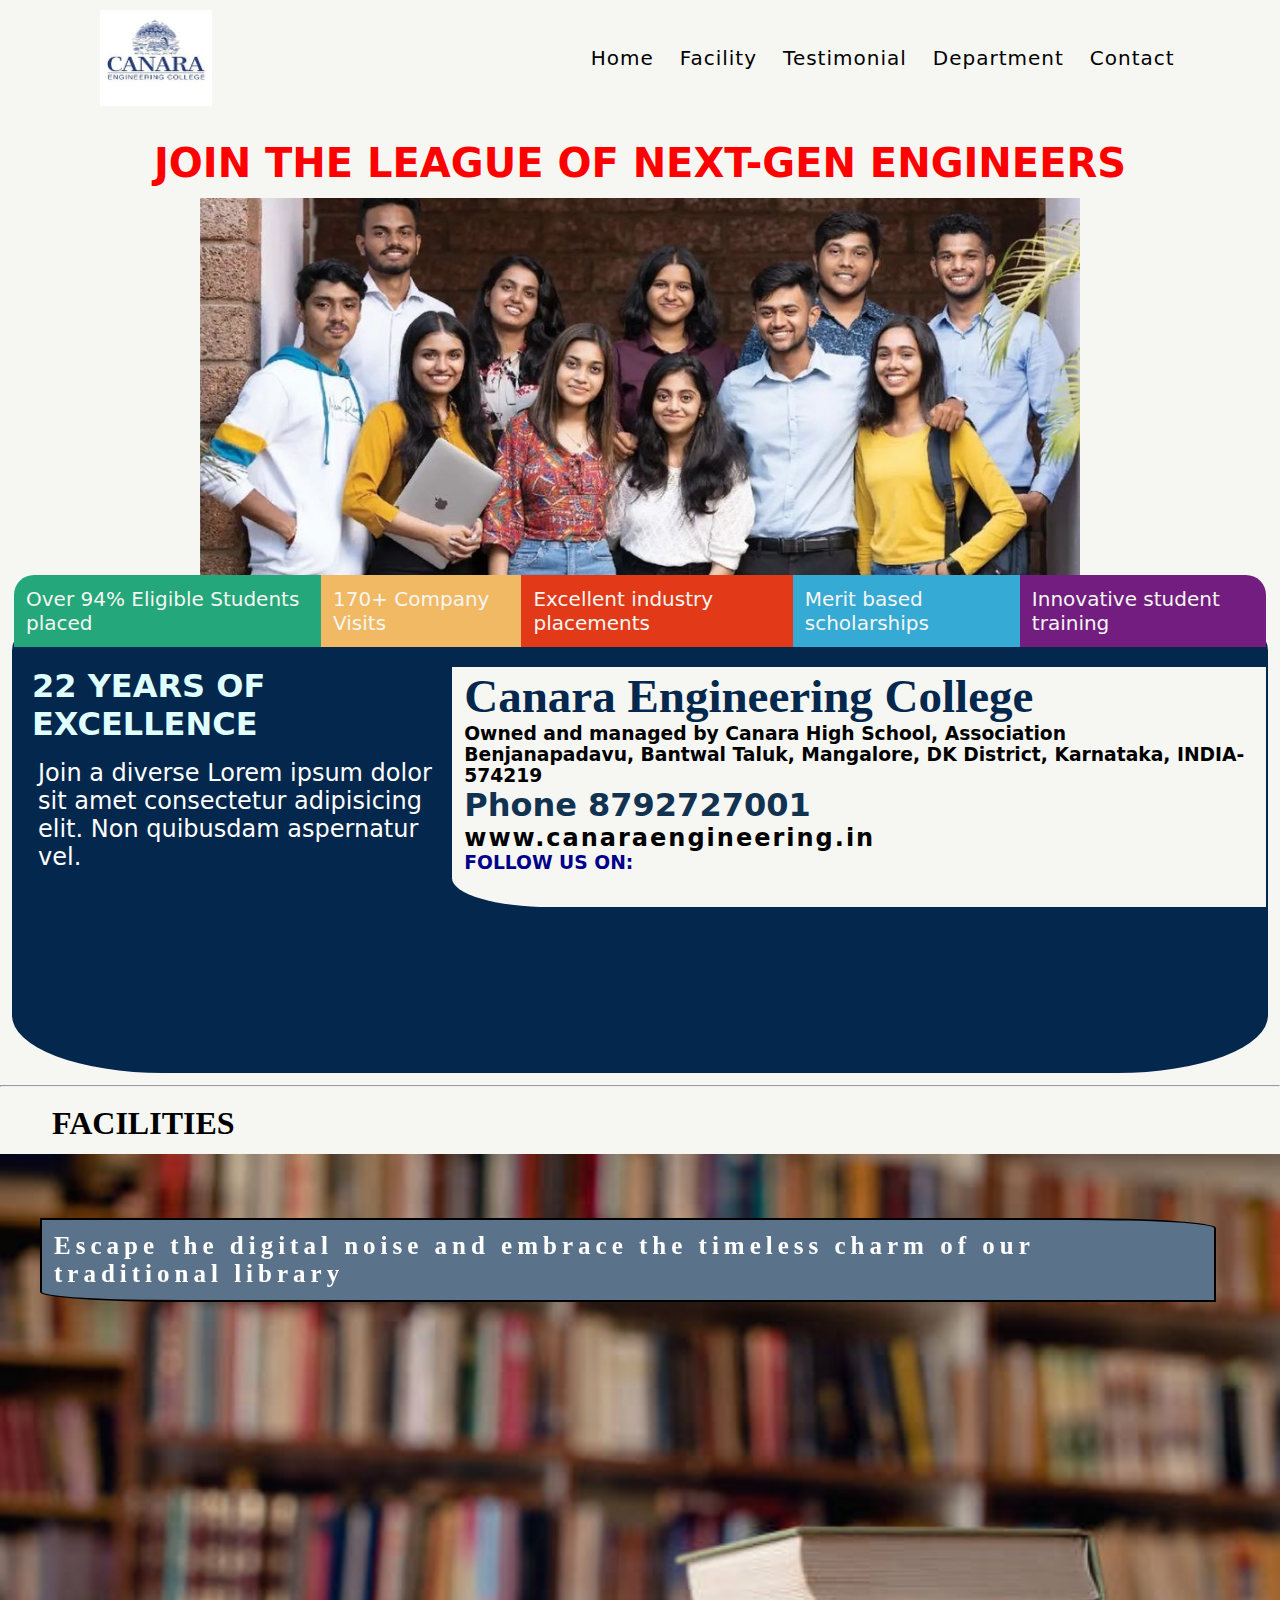
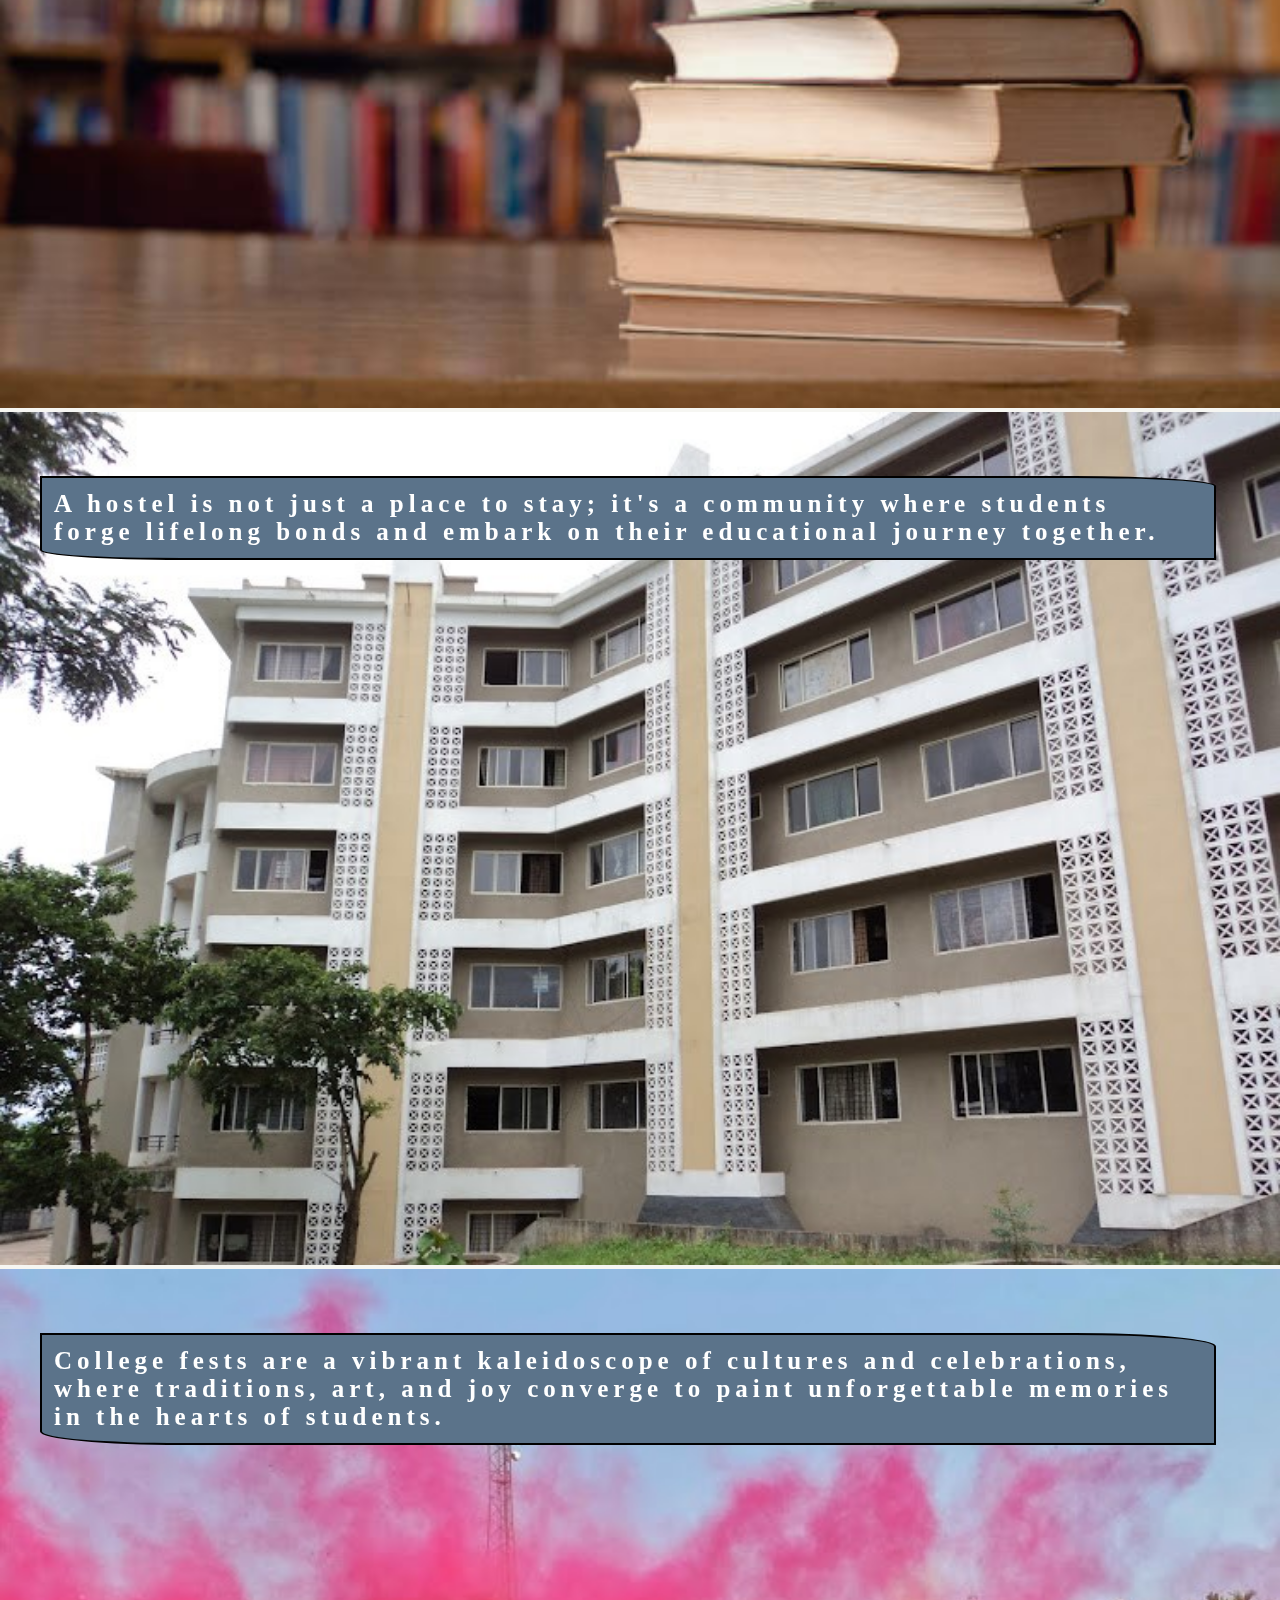
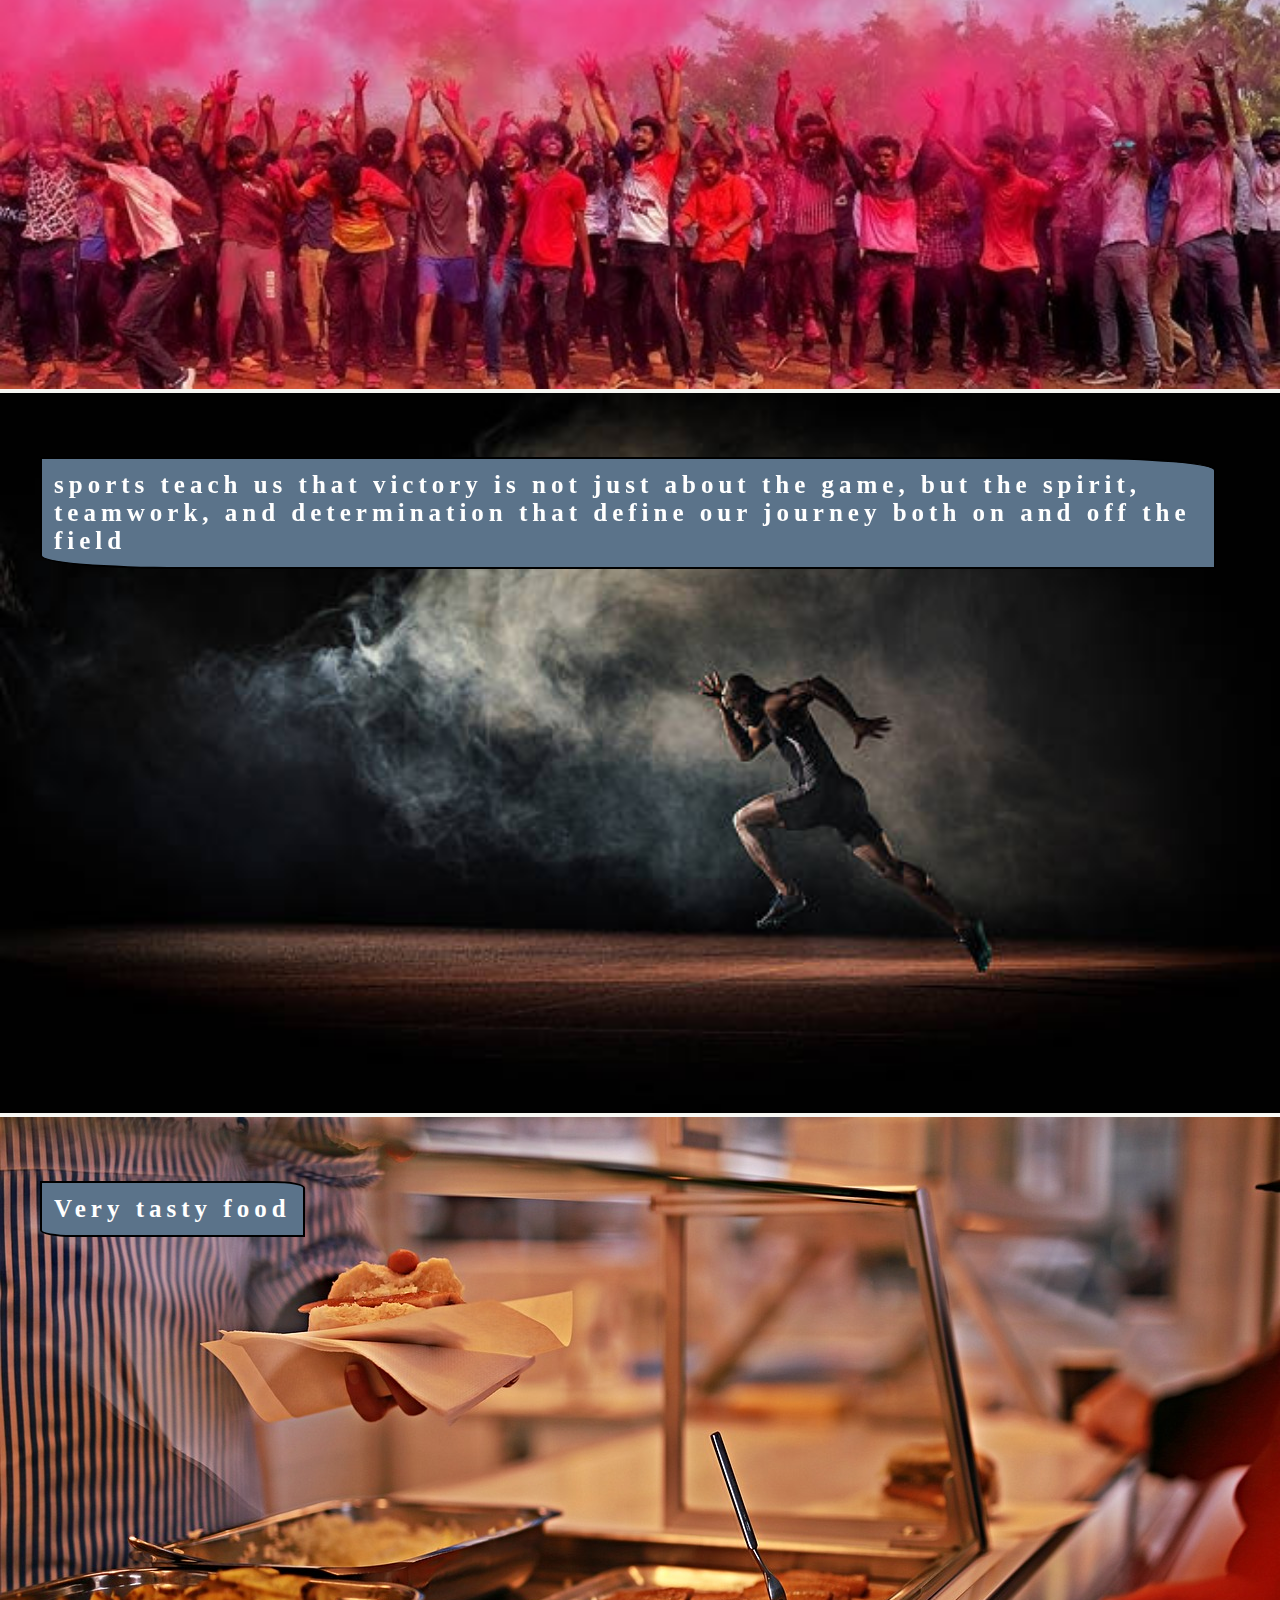
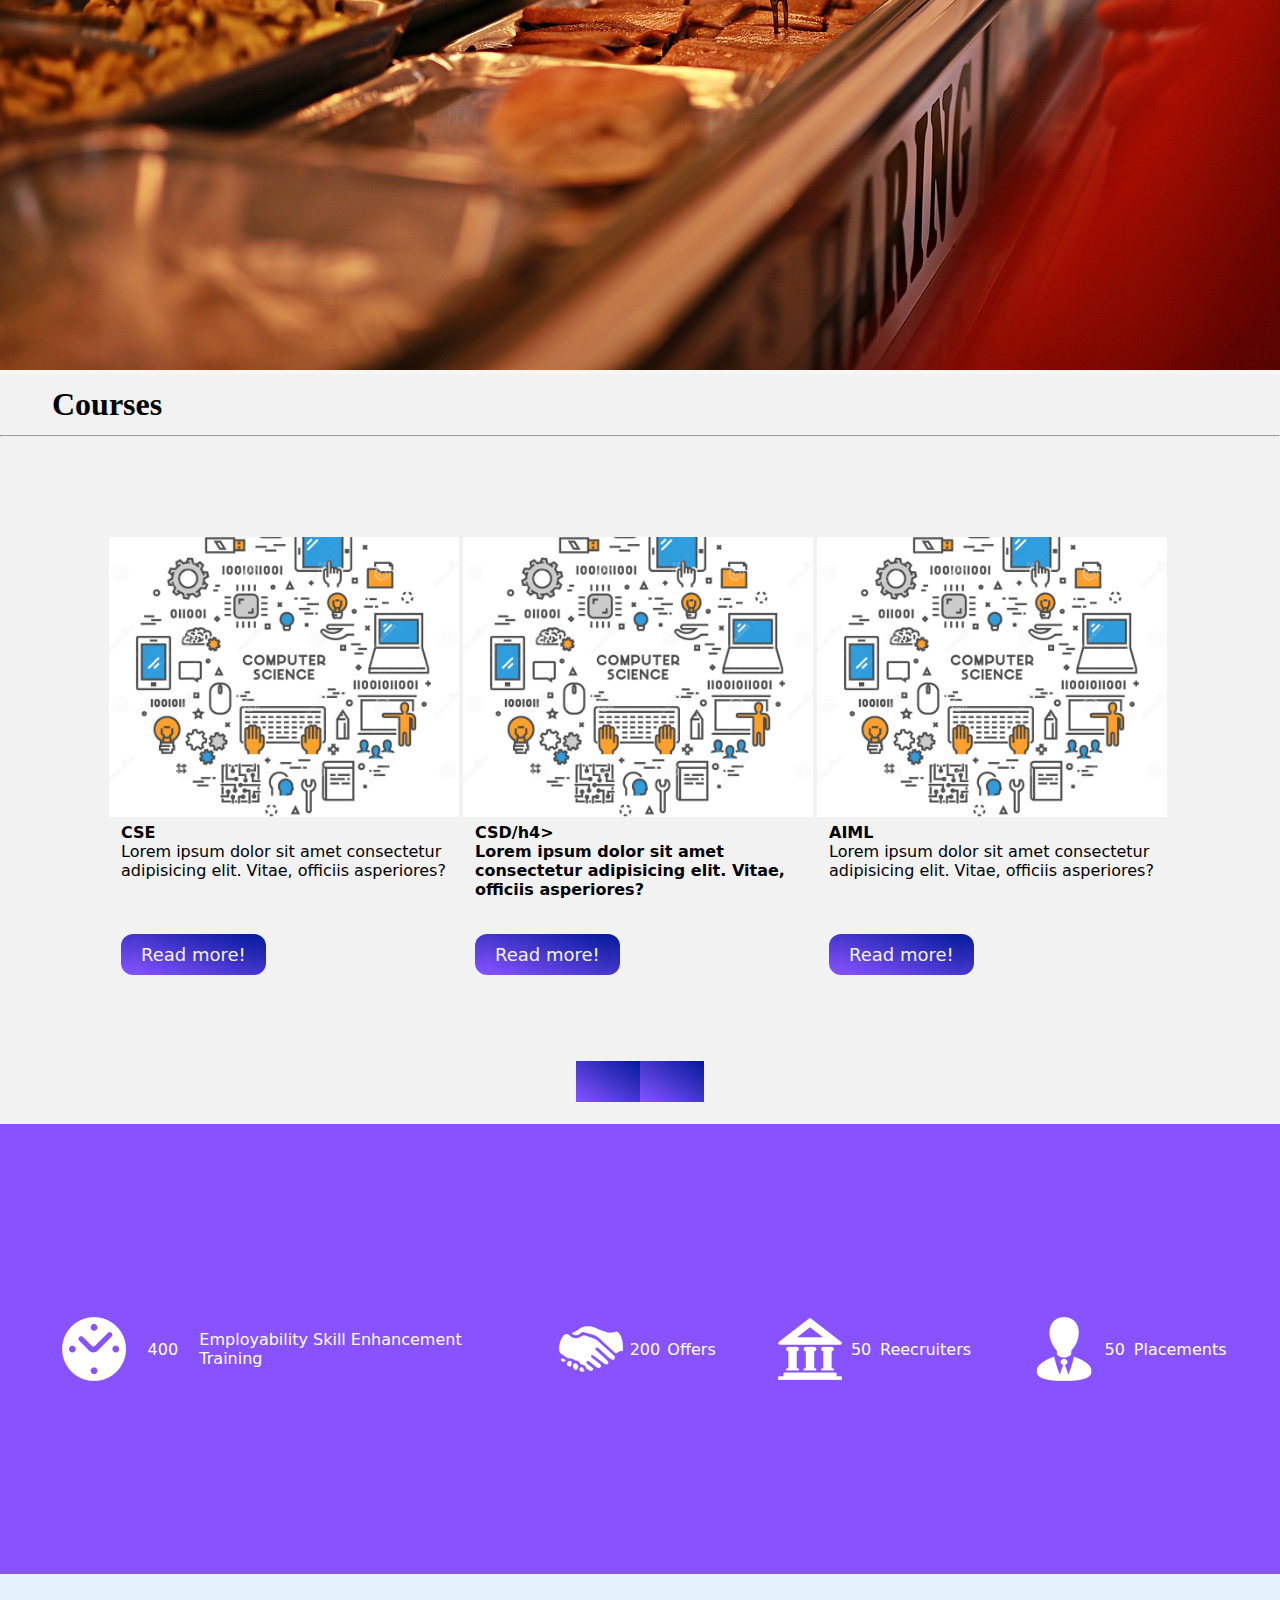
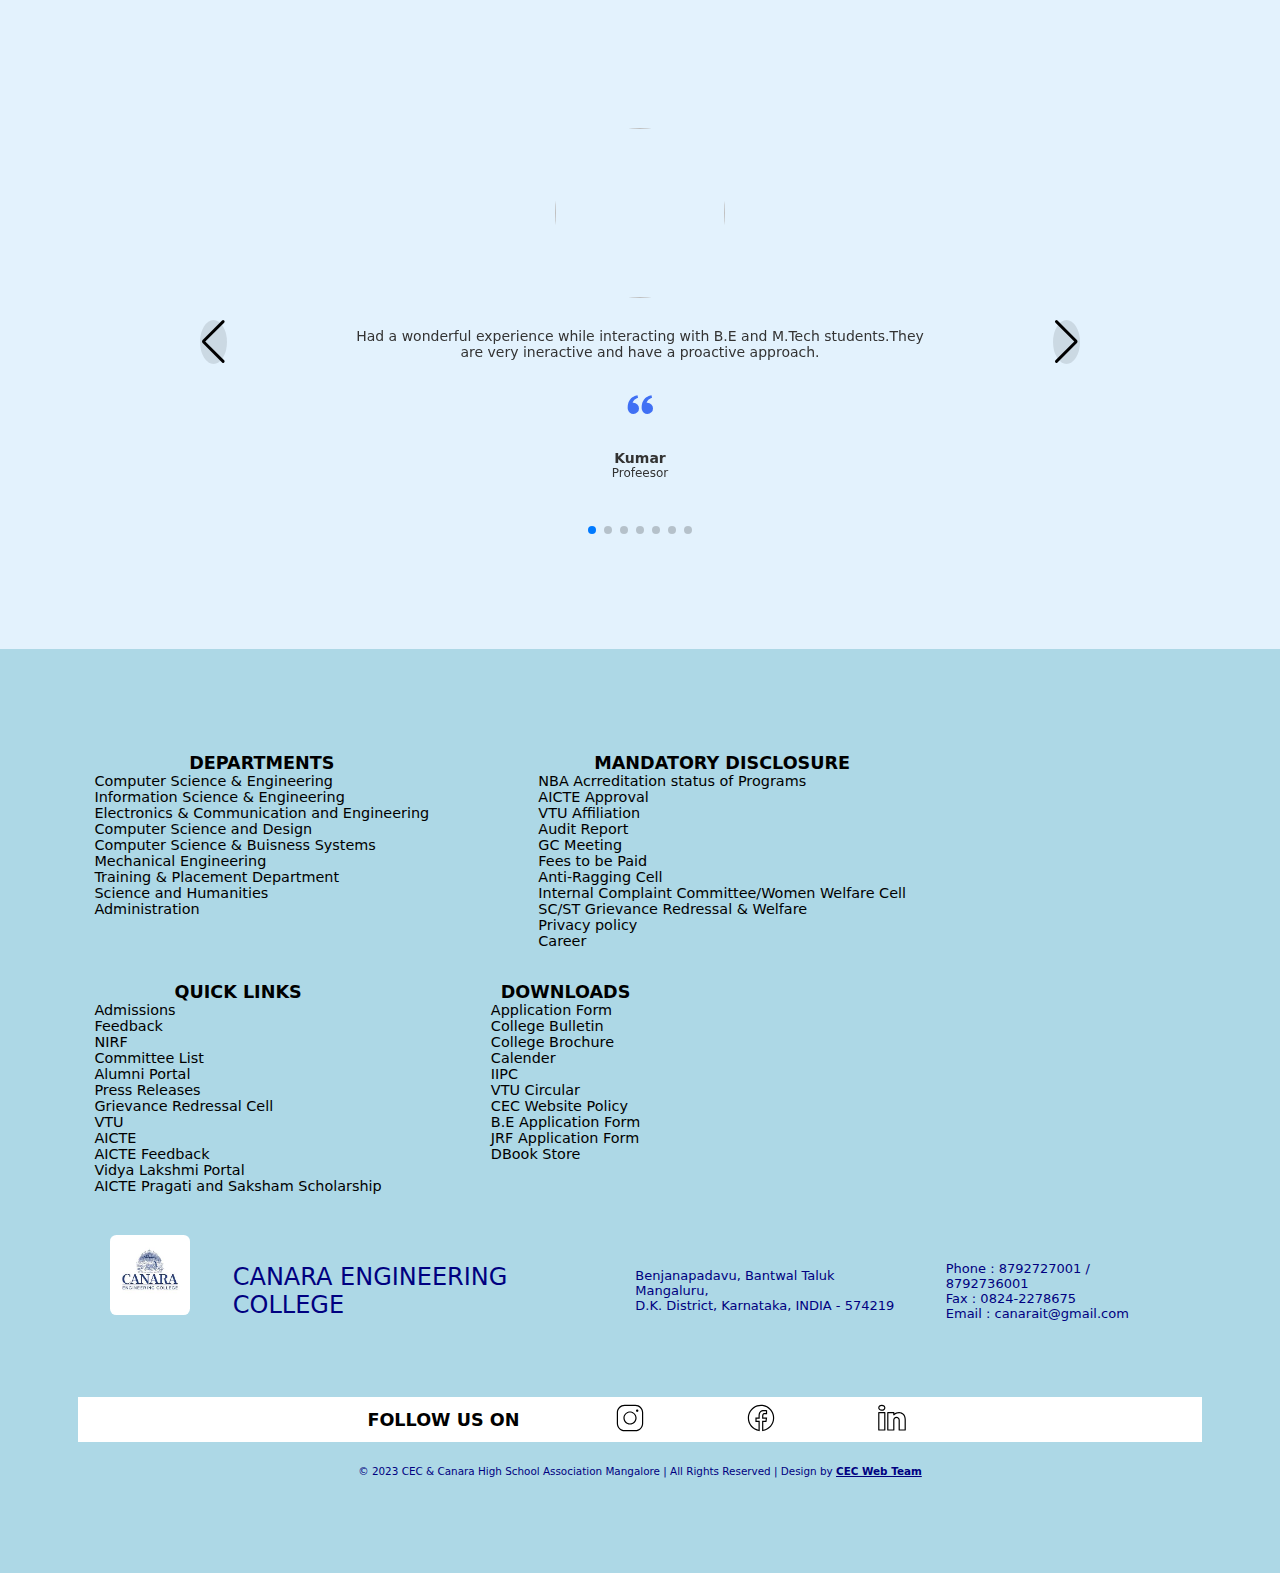
==== commit 6e7630f0: "second commit" ====
--- a/index.html
+++ b/index.html
@@ -1,172 +1,282 @@
 <!DOCTYPE html>
 <html lang="en">
-
 <head>
     <meta charset="UTF-8">
     <meta name="viewport" content="width=device-width, initial-scale=1.0">
-    <title>CANARA</title>
+    <title>Document</title>
     <link rel="stylesheet" href="style.css">
-    <!-- <link rel="stylesheet" href="media.css"> -->
-    <!-- SWIPER JS hai bhai dont mix up -->
+    <link rel="stylesheet" href="https://cdnjs.cloudflare.com/ajax/libs/font-awesome/6.4.0/css/all.min.css" integrity="sha512-iecdLmaskl7CVkqkXNQ/ZH/XLlvWZOJyj7Yy7tcenmpD1ypASozpmT/E0iPtmFIB46ZmdtAc9eNBvH0H/ZpiBw==" crossorigin="anonymous" referrerpolicy="no-referrer" />
     <link rel="stylesheet" href="https://cdn.jsdelivr.net/npm/swiper@11/swiper-bundle.min.css" />
     <link href="https://unpkg.com/boxicons@2.1.2/css/boxicons.min.css" rel="stylesheet" />
 </head>
-
 <body>
-    <!-- <nav class="navbar resp-nav resp-nav-style" id="navbar">
-        <div class="left notvis">
-            <img width="30" height="30" src="https://img.icons8.com/ios-glyphs/30/layers.png" alt="layers"
-                class="footlogo" />
-            <b>CANARA ENGINEERING COLLEGE</b>
-        </div>
-        <div class="right notvis">
-            <ul>
-                <li><a href="#HOME">HOME</a></li>
-                <li><a href="#ABOUT">ABOUT</a></li>
-                <li><a href="#SKILLS">SKILLS</a></li>
-                <li><a href="#projects">PROJECTS</a></li>
-                <li><a href="#footer">CONTACT</a></li>
-            </ul>
-        </div>
-        <div class="burger">
-            <div class="line"></div>
-            <div class="line"></div>
-            <div class="line"></div>
-        </div>
+    <nav>
+        <div id="nav-left">
+            <img src="images.jpg">
+        </div>
+        <input type="checkbox" id="click">
+        <label for="click" class="hamburger"><i class="fa fa-bars"></i></label>
+        <ul class="nav-ul">
+            <li><a href="#">Home</a></li>
+            <li><a href="#facility">Facility</a></li>
+            <li><a href="#test">Testimonial</a></li>
+            <li><a href="#footer">Department</a></li>
+            <li><a href="#box">Contact</a></li>
+        </ul>
     </nav>
-    <div class="main">
-        BODY
-    </div> -->
-    <h1 class="placement">TRAINING & PLACEMENT STATISTICS<br>(2022-2023)</h1>
-    <div class="data">
-        <div class="data-box">
-            <img src="whiteclock.png" alt="">
-            <span class="count1" id="count">400</span>
-            <span>Employability Skill Enhancement Training</span>
-        </div>
-        <div class="data-box">
-            <img src="whitehandshake.png" alt="">
-            <span class="count2" id="count">200</span>
-            <span>Offers</span>
-        </div>
-        <div class="data-box">
-            <img src="whitebuild.png" alt="">
-            <span class="count3" id="count">50</span>
-            <span>Reecruiters</span>
-        </div>
-        <div class="data-box">
-            <img src="whitestud.png" alt="">
-            <span class="count3" id="count">50</span>
-            <span>Placements</span>
-        </div>
-    </div>
-    <section class="people">
-        <div class="testimonial mySwiper">
-            <div class="testi-content swiper-wrapper">
-                <div class="slide swiper-slide">
-                    <img src="https://source.unsplash.com/random/100X100/?harry" alt="" class="image" />
-                    <p>
-                        Had a wonderful experience while interacting with B.E and M.Tech
-                        students.They are very ineractive and have a proactive approach.
-                    </p>
-                    <i class="bx bxs-quote-alt-left quote-icon"></i>
-                    <div class="details">
-                        <span class="name">Kumar</span>
-                        <span class="job">Profeesor</span>
-                    </div>
-                </div>
-                <div class="slide swiper-slide">
-                    <img src="https://source.unsplash.com/random/100X100/?user" alt="" class="image" />
-                    <p>
-                        Had a wonderful experience while interacting with B.E and M.Tech
-                        students.They are very ineractive and have a proactive approach.
-                    </p>
-                    <i class="bx bxs-quote-alt-left quote-icon"></i>
-                    <div class="details">
-                        <span class="name">Harry</span>
-                        <span class="job">Industrialost</span>
-                    </div>
-                </div>
-                <div class="slide swiper-slide">
-                    <img src="https://source.unsplash.com/random/100X100/?user" alt="" class="image" />
-                    <p>
-                        Had a wonderful experience while interacting with B.E and M.Tech
-                        students.They are very ineractive and have a proactive approach.
-                    </p>
-                    <i class="bx bxs-quote-alt-left quote-icon"></i>
-                    <div class="details">
-                        <span class="name">Mohith P Tahiliani</span>
-                        <span class="job">Assistant Professor, Dept.of CSE,NITK Surathkal
-                        </span>
-                    </div>
-                </div>
-                <div class="slide swiper-slide">
-                    <img src="https://source.unsplash.com/random/100X100/?indianman" alt="" class="image" />
-                    <p>
-                        A wonderful Campus confled with a dedicated set of staff anf faculty
+    <div class="home">
+        <h1 id="heading"><center>JOIN THE LEAGUE OF NEXT-GEN ENGINEERS</center></h1>
+        <img src="/img1.jpg" id="img1">
+        <div class="container">
+            <div id="box">
+            <span id="span1">Over 94% Eligible Students placed</span><span id="span2">170+ Company Visits</span>
+            <span id="span3">Excellent industry placements</span><span id="span4">Merit based scholarships</span><span id="span5">Innovative student training</span>
+            </div>
+            <div id="academy">
+        <div class="left">
+            <h1>22 YEARS OF EXCELLENCE</h1>
+            <p>Join a diverse Lorem ipsum dolor sit amet consectetur adipisicing elit. Non quibusdam aspernatur vel.</p>
+        </div>
+        <div class="right">
+            <div id="first">
+            <h1>Canara Engineering College</h1><h3>Owned and managed by Canara High School, Association</h3>
+            <h3>Benjanapadavu, Bantwal Taluk, Mangalore, DK District, Karnataka, INDIA-574219</h3></div>
+            <div id="second"><h1>Phone 8792727001</h1>
+            <h2>www.canaraengineering.in</h2>
+        </div>
+        <div class="follow">
+        <h3>FOLLOW US ON: </h3><span id="insta"><a href="https://www.instagram.com/cecmangalore/"><i class="fab fa-instagram"></i></a></span></div>
+    </div>
+    </div>
+    </div>
+    </div>
+
+    <div id="facility"> 
+        <hr>
+        <h1>FACILITIES</h1>
+        <div class="card">
+            <h1>Escape the digital noise and embrace the timeless charm of our traditional library</h1>
+            <img src="/lib1.jpg">
+        </div>
+        <div class="card">
+            <h1>A hostel is not just a place to stay; it's a community where students forge lifelong bonds and embark on their educational journey together.</h1>
+            <img src="/hostel.jpg">
+        </div>
+        <div class="card">
+            <h1>College fests are a vibrant kaleidoscope of cultures and celebrations, where traditions, art, and joy converge to paint unforgettable memories in the hearts of students.</h1>
+            <img src="/hq720.jpg">
+        </div>
+        <div class="card">
+            <h1> sports teach us that victory is not just about the game, but the spirit, teamwork, and determination that define our journey both on and off the field</h1>
+            <img src="sports.jpg">
+        </div>
+        <div class="card">
+            <h1> Very tasty food</h1>
+            <img src="/canteen1.jpg">
+        </div>
+    </div> 
+   
+     <div id="courses-container">
+        <h1>Courses</h1><hr>
+        
+            <div class="course">
+        <div class="main">
+            <div class="course-w">
+                <div class="course-box">
+                   
+                    <div class="course-box-box">
+                        <img src="/VECTOR.webp" class="img">
+                    <div class="brief">
+                        <h4>CSE</h4>
+                        <p>Lorem ipsum dolor sit amet consectetur adipisicing elit. Vitae, officiis asperiores?</p>
+                        <button class="read"><a href="http://">Read more!</a></button>
+                    </div>
+                    </div>
+                    <div class="course-box-box">
+                        <img src="/VECTOR.webp" class="img">
+                    <div class="brief">
+                        <h4>CSD/h4>
+                        <p>Lorem ipsum dolor sit amet consectetur adipisicing elit. Vitae, officiis asperiores?</p>
+                        <button class="read"><a href="http://">Read more!</a></button>
+                    </div>
+                    </div>
+                    <div class="course-box-box">
+                        <img src="/VECTOR.webp" class="img">
+                    <div class="brief">
+                        <h4>AIML</h4>
+                        <p>Lorem ipsum dolor sit amet consectetur adipisicing elit. Vitae, officiis asperiores?</p>
+                        <button class="read"><a href="http://">Read more!</a></button>
+                    </div>
+                    </div>
+                    <div class="course-box-box">
+                        <img src="/VECTOR.webp" class="img">
+                    <div class="brief">
+                        <h4>CSBS</h4>
+                        <p>Lorem ipsum dolor sit amet consectetur adipisicing elit. Vitae, officiis asperiores?</p>
+                        <button class="read"><a href="http://">Read more!</a></button>
+                    </div>
+                    </div>
+                    <div class="course-box-box">
+                        <img src="/VECTOR.webp" class="img">
+                    <div class="brief">
+                        <h4>MECH</h4>
+                        <p>Lorem ipsum dolor sit amet consectetur adipisicing elit. Vitae, officiis asperiores?</p>
+                        <button class="read"><a href="http://">Read more!</a></button>
+                    </div>
+                    </div>
+                    <div class="course-box-box">
+                        <img src="/VECTOR.webp" class="img">
+                    <div class="brief">
+                        <h4>EC</h4>
+                        <p>Lorem ipsum dolor sit amet consectetur adipisicing elit. Vitae, officiis asperiores?</p>
+                        <button class="read"><a href="http://">Read more!</a></button>
+                    </div>
+                    </div>
+                   
+        </div>
+    </div>
+    </div><!--end of main-->
+</div> 
+    <div class="arrows">
+    <button class="btn-toggle"  onclick="goPrev()"><i class="fa-solid fa-angle-left"></i></button>
+    <button class="btn-toggle" onclick="goNext()"><i class="fa-solid fa-angle-right"></i></button>
+    </div>
+</div> 
+<div class="data">
+    <div class="data-box">
+        <img src="/whiteclock (1).png" alt="">
+        <span class="count1" id="count">400</span>
+        <span>Employability Skill Enhancement Training</span>
+    </div>
+    <div class="data-box">
+        <img src="whitehandshake.png" alt="">
+        <span class="count2" id="count">200</span>
+        <span>Offers</span>
+    </div>
+    <div class="data-box">
+        <img src="whitebuild.png" alt="">
+        <span class="count3" id="count">50</span>
+        <span>Reecruiters</span>
+    </div>
+    <div class="data-box">
+        <img src="whitestud.png" alt="">
+        <span class="count3" id="count">50</span>
+        <span>Placements</span>
+    </div>
+</div>
+
+
+
+<!-- people -->
+
+<section class="people">
+    <div class="testimonial mySwiper">
+        <div class="testi-content swiper-wrapper">
+            <div class="slide swiper-slide">
+                <img src="https://source.unsplash.com/random/100X100/?harry" alt="" class="image" />
+                <p>
+                    Had a wonderful experience while interacting with B.E and M.Tech
+                    students.They are very ineractive and have a proactive approach.
+                </p>
+                <i class="bx bxs-quote-alt-left quote-icon"></i>
+                <div class="details">
+                    <span class="name">Kumar</span>
+                    <span class="job">Profeesor</span>
+                </div>
+            </div>
+            <div class="slide swiper-slide">
+                <img src="https://source.unsplash.com/random/100X100/?user" alt="" class="image" />
+                <p>
+                    Had a wonderful experience while interacting with B.E and M.Tech
+                    students.They are very ineractive and have a proactive approach.
+                </p>
+                <i class="bx bxs-quote-alt-left quote-icon"></i>
+                <div class="details">
+                    <span class="name">Harry</span>
+                    <span class="job">Industrialost</span>
+                </div>
+            </div>
+            <div class="slide swiper-slide">
+                <img src="https://source.unsplash.com/random/100X100/?user" alt="" class="image" />
+                <p>
+                    Had a wonderful experience while interacting with B.E and M.Tech
+                    students.They are very ineractive and have a proactive approach.
+                </p>
+                <i class="bx bxs-quote-alt-left quote-icon"></i>
+                <div class="details">
+                    <span class="name">Mohith P Tahiliani</span>
+                    <span class="job">Assistant Professor, Dept.of CSE,NITK Surathkal
+                    </span>
+                </div>
+            </div>
+            <div class="slide swiper-slide">
+                <img src="https://source.unsplash.com/random/100X100/?indianman" alt="" class="image" />
+                <p>
+                    A wonderful Campus confled with a dedicated set of staff anf faculty
 members. Please keep up the good work so that you can excel
 internationally.
 
-                    </p>
-                    <i class="bx bxs-quote-alt-left quote-icon"></i>
-                    <div class="details">
-                        <span class="name">Prof. V L Narasimhan</span>
-                        <span class="job">Vice President, Srikar & Asso. USA, Australia & India
-                        </span>
-                    </div>
-                </div>
-                <div class="slide swiper-slide">
-                    <img src="https://source.unsplash.com/random/100X100/?oldman" alt="" class="image" />
-                    <p>
-                        A Beautiful Campus in the heart of the nature ma
+                </p>
+                <i class="bx bxs-quote-alt-left quote-icon"></i>
+                <div class="details">
+                    <span class="name">Prof. V L Narasimhan</span>
+                    <span class="job">Vice President, Srikar & Asso. USA, Australia & India
+                    </span>
+                </div>
+            </div>
+            <div class="slide swiper-slide">
+                <img src="https://source.unsplash.com/random/100X100/?oldman" alt="" class="image" />
+                <p>
+                    A Beautiful Campus in the heart of the nature ma
 faculty members with commitment.I wish the study
 the best in all their endeavour.
 
-                    </p>
-                    <i class="bx bxs-quote-alt-left quote-icon"></i>
-                    <div class="details">
-                        <span class="name">Dr. H R Guruprasad</span>
-                        <span class="job">Professor and HOD, Dept. of CSE BMS
-                        </span>
-                    </div>
-                </div>
-                <div class="slide swiper-slide">
-                    <img src="https://source.unsplash.com/random/100X100/?rahul" alt="" class="image" />
-                    <p>
-                        I had good interaction with students. Its really good. I enjoyed
+                </p>
+                <i class="bx bxs-quote-alt-left quote-icon"></i>
+                <div class="details">
+                    <span class="name">Dr. H R Guruprasad</span>
+                    <span class="job">Professor and HOD, Dept. of CSE BMS
+                    </span>
+                </div>
+            </div>
+            <div class="slide swiper-slide">
+                <img src="https://source.unsplash.com/random/100X100/?rahul" alt="" class="image" />
+                <p>
+                    I had good interaction with students. Its really good. I enjoyed
 programme and it is really to be appreciated for total participation of staff
 and students. I wish everyone best of luck
-                    </p>
-                    <i class="bx bxs-quote-alt-left quote-icon"></i>
-                    <div class="details">
-                        <span class="name">Mr.M.B Padiyar</span>
-                        <span class="job">RTD Director, KIOCL</span>
-                    </div>
-                </div>
-                
+                </p>
+                <i class="bx bxs-quote-alt-left quote-icon"></i>
+                <div class="details">
+                    <span class="name">Mr.M.B Padiyar</span>
+                    <span class="job">RTD Director, KIOCL</span>
+                </div>
+            </div>
+            
 <div class="slide swiper-slide">
-    <img src="https://source.unsplash.com/random/100X100/?users" alt="" class="image" />
-    <p>
-        "Honour" means CEC.Here I spent a great time of life till date by
+<img src="https://source.unsplash.com/random/100X100/?users" alt="" class="image" />
+<p>
+    "Honour" means CEC.Here I spent a great time of life till date by
 conducting a workshop. This cannot be forgotten .i wish all the best and
 god bless you all CEC family
-    </p>
-    <i class="bx bxs-quote-alt-left quote-icon"></i>
-    <div class="details">
-        <span class="name">Srikrishna Bhat</span>
-        <span class="job">GLOWTOUCH Technologies PVT LTD Mangalore</span>
-    </div>
+</p>
+<i class="bx bxs-quote-alt-left quote-icon"></i>
+<div class="details">
+    <span class="name">Srikrishna Bhat</span>
+    <span class="job">GLOWTOUCH Technologies PVT LTD Mangalore</span>
 </div>
-            </div>
-            <div class="swiper-button-next nav-btn"></div>
-            <div class="swiper-button-prev nav-btn"></div>
-            <div class="swiper-pagination"></div>
-        </div>
-    </section>
-    <footer>
-        <div class="mainfoot">
-
-            <div class="container">
+</div>
+        </div>
+        <div class="swiper-button-next nav-btn"></div>
+        <div class="swiper-button-prev nav-btn"></div>
+        <div class="swiper-pagination"></div>
+    </div>
+</section>
+<!-- footer -->
+     <footer id="footer">
+        <div id="mainfoot">
+
+            <div class="dept">
                 <span><strong>DEPARTMENTS</strong></span>
                 <ul>
                     <li><a href="">Computer Science & Engineering</a></li>
@@ -180,7 +290,7 @@
                     <li><a href="">Administration</a></li>
                 </ul>
             </div>
-            <div class="container">
+            <div class="dept">
                 <span><strong>MANDATORY DISCLOSURE</strong></span>
                 <ul>
                     <li><a href="">NBA Acrreditation status of Programs</a></li>
@@ -196,7 +306,7 @@
                     <li><a href="">Career</a></li>
                 </ul>
             </div>
-            <div class="container">
+            <div class="dept">
                 <span><strong>QUICK LINKS</strong></span>
                 <ul>
                     <li><a href="">Admissions</a></li>
@@ -213,7 +323,7 @@
                     <li><a href="">AICTE Pragati and Saksham Scholarship</a></li>
                 </ul>
             </div>
-            <div class="container">
+            <div class="dept">
                 <span><strong>DOWNLOADS</strong></span>
                 <ul>
                     <li><a href="">Application Form</a></li>
@@ -229,7 +339,7 @@
                 </ul>
             </div>
             <div class="logo">
-                <img src="Logo 11.png" alt="">
+                <img src="/images.jpg" alt="">
                 <br>
                 <span><strong></strong>CANARA ENGINEERING COLLEGE</span>
                 <p>Benjanapadavu, Bantwal Taluk Mangaluru,<br> D.K. District, Karnataka, INDIA -
@@ -245,7 +355,8 @@
             <span><strong>FOLLOW US ON</strong></span>
             <div>
                 <a href="">
-                    <svg xmlns="http://www.w3.org/2000/svg" x="0px" y="0px" width="30" height="30" viewBox="0 0 50 50">
+                    <svg xmlns="http://www.w3.org/2000/svg" x="0px" y="0px" width="30" height="30"
+                        viewBox="0 0 50 50">
                         <path
                             d="M 16 3 C 8.8545455 3 3 8.8545455 3 16 L 3 34 C 3 41.145455 8.8545455 47 16 47 L 34 47 C 41.145455 47 47 41.145455 47 34 L 47 16 C 47 8.8545455 41.145455 3 34 3 L 16 3 z M 16 5 L 34 5 C 40.054545 5 45 9.9454545 45 16 L 45 34 C 45 40.054545 40.054545 45 34 45 L 16 45 C 9.9454545 45 5 40.054545 5 34 L 5 16 C 5 9.9454545 9.9454545 5 16 5 z M 37 11 C 35.9 11 35 11.9 35 13 C 35 14.1 35.9 15 37 15 C 38.1 15 39 14.1 39 13 C 39 11.9 38.1 11 37 11 z M 25 14 C 18.954545 14 14 18.954545 14 25 C 14 31.045455 18.954545 36 25 36 C 31.045455 36 36 31.045455 36 25 C 36 18.954545 31.045455 14 25 14 z M 25 16 C 29.954545 16 34 20.045455 34 25 C 34 29.954545 29.954545 34 25 34 C 20.045455 34 16 29.954545 16 25 C 16 20.045455 20.045455 16 25 16 z">
                         </path>
@@ -254,7 +365,8 @@
             </div>
             <div>
                 <a href="">
-                    <svg xmlns="http://www.w3.org/2000/svg" x="0px" y="0px" width="30" height="30" viewBox="0 0 50 50">
+                    <svg xmlns="http://www.w3.org/2000/svg" x="0px" y="0px" width="30" height="30"
+                        viewBox="0 0 50 50">
                         <path
                             d="M 25 3 C 12.861562 3 3 12.861562 3 25 C 3 36.019135 11.127533 45.138355 21.712891 46.728516 L 22.861328 46.902344 L 22.861328 29.566406 L 17.664062 29.566406 L 17.664062 26.046875 L 22.861328 26.046875 L 22.861328 21.373047 C 22.861328 18.494965 23.551973 16.599417 24.695312 15.410156 C 25.838652 14.220896 27.528004 13.621094 29.878906 13.621094 C 31.758714 13.621094 32.490022 13.734993 33.185547 13.820312 L 33.185547 16.701172 L 30.738281 16.701172 C 29.349697 16.701172 28.210449 17.475903 27.619141 18.507812 C 27.027832 19.539724 26.84375 20.771816 26.84375 22.027344 L 26.84375 26.044922 L 32.966797 26.044922 L 32.421875 29.564453 L 26.84375 29.564453 L 26.84375 46.929688 L 27.978516 46.775391 C 38.71434 45.319366 47 36.126845 47 25 C 47 12.861562 37.138438 3 25 3 z M 25 5 C 36.057562 5 45 13.942438 45 25 C 45 34.729791 38.035799 42.731796 28.84375 44.533203 L 28.84375 31.564453 L 34.136719 31.564453 L 35.298828 24.044922 L 28.84375 24.044922 L 28.84375 22.027344 C 28.84375 20.989871 29.033574 20.060293 29.353516 19.501953 C 29.673457 18.943614 29.981865 18.701172 30.738281 18.701172 L 35.185547 18.701172 L 35.185547 12.009766 L 34.318359 11.892578 C 33.718567 11.811418 32.349197 11.621094 29.878906 11.621094 C 27.175808 11.621094 24.855567 12.357448 23.253906 14.023438 C 21.652246 15.689426 20.861328 18.170128 20.861328 21.373047 L 20.861328 24.046875 L 15.664062 24.046875 L 15.664062 31.566406 L 20.861328 31.566406 L 20.861328 44.470703 C 11.816995 42.554813 5 34.624447 5 25 C 5 13.942438 13.942438 5 25 5 z">
                         </path>
@@ -263,31 +375,14 @@
             </div>
             <div>
                 <a href="">
-                    <svg xmlns="http://www.w3.org/2000/svg" x="0px" y="0px" width="30" height="30" viewBox="0 0 50 50">
+                    <svg xmlns="http://www.w3.org/2000/svg" x="0px" y="0px" width="30" height="30"
+                        viewBox="0 0 50 50">
                         <path
                             d="M 8 3.0117188 C 6.3126093 3.0117188 4.8354789 3.4916328 3.7539062 4.3652344 C 2.6723337 5.238836 2.0117188 6.533218 2.0117188 7.9472656 C 2.0117188 10.690836 4.4687078 12.814467 7.7167969 12.941406 A 0.98809878 0.98809878 0 0 0 8 12.988281 C 9.753566 12.988281 11.246191 12.474267 12.3125 11.564453 C 13.378809 10.654639 13.988281 9.3429353 13.988281 7.9472656 A 0.98809878 0.98809878 0 0 0 13.986328 7.8925781 C 13.832307 5.1316834 11.374781 3.0117187 8 3.0117188 z M 8 4.9882812 C 10.60907 4.9882812 11.895883 6.2693448 12.005859 7.9726562 C 11.998759 8.8049335 11.676559 9.5118991 11.03125 10.0625 C 10.378809 10.619186 9.371434 11.011719 8 11.011719 C 5.3980542 11.011719 3.9882813 9.5991704 3.9882812 7.9472656 C 3.9882812 7.1213132 4.3276663 6.4422421 4.9960938 5.9023438 C 5.6645211 5.3624454 6.6873907 4.9882813 8 4.9882812 z M 3 15 A 1.0001 1.0001 0 0 0 2 16 L 2 45 A 1.0001 1.0001 0 0 0 3 46 L 13 46 A 1.0001 1.0001 0 0 0 14 45 L 14 35.664062 L 14 16 A 1.0001 1.0001 0 0 0 13 15 L 3 15 z M 18 15 A 1.0001 1.0001 0 0 0 17 16 L 17 45 A 1.0001 1.0001 0 0 0 18 46 L 28 46 A 1.0001 1.0001 0 0 0 29 45 L 29 29 L 29 28.75 L 29 28.5 C 29 26.555577 30.555577 25 32.5 25 C 34.444423 25 36 26.555577 36 28.5 L 36 45 A 1.0001 1.0001 0 0 0 37 46 L 47 46 A 1.0001 1.0001 0 0 0 48 45 L 48 28 C 48 23.873476 46.787888 20.604454 44.744141 18.375 C 42.700394 16.145546 39.849212 15 36.787109 15 C 32.882872 15 30.521631 16.426076 29 17.601562 L 29 16 A 1.0001 1.0001 0 0 0 28 15 L 18 15 z M 4 17 L 12 17 L 12 35.664062 L 12 44 L 4 44 L 4 17 z M 19 17 L 27 17 L 27 19.638672 A 1.0001 1.0001 0 0 0 28.744141 20.306641 C 28.744141 20.306641 31.709841 17 36.787109 17 C 39.360007 17 41.615528 17.922268 43.269531 19.726562 C 44.923534 21.530858 46 24.261524 46 28 L 46 44 L 38 44 L 38 28.5 A 1.0001 1.0001 0 0 0 37.916016 28.089844 C 37.694061 25.26411 35.38033 23 32.5 23 C 29.474423 23 27 25.474423 27 28.5 L 27 28.75 L 27 29 L 27 44 L 19 44 L 19 17 z">
                         </path>
                     </svg>
                 </a>
             </div>
-            <div>
-                <a href="">
-                    <svg xmlns="http://www.w3.org/2000/svg" x="0px" y="0px" width="30" height="30" viewBox="0 0 50 50">
-                        <path
-                            d="M 24.402344 9 C 17.800781 9 11.601563 9.5 8.300781 10.199219 C 6.101563 10.699219 4.199219 12.199219 3.800781 14.5 C 3.402344 16.898438 3 20.5 3 25 C 3 29.5 3.398438 33 3.898438 35.5 C 4.300781 37.699219 6.199219 39.300781 8.398438 39.800781 C 11.902344 40.5 17.898438 41 24.5 41 C 31.101563 41 37.097656 40.5 40.597656 39.800781 C 42.800781 39.300781 44.699219 37.800781 45.097656 35.5 C 45.5 33 46 29.402344 46.097656 24.902344 C 46.097656 20.402344 45.597656 16.800781 45.097656 14.300781 C 44.699219 12.101563 42.800781 10.5 40.597656 10 C 37.097656 9.5 31 9 24.402344 9 Z M 24.402344 11 C 31.601563 11 37.398438 11.597656 40.199219 12.097656 C 41.699219 12.5 42.898438 13.5 43.097656 14.800781 C 43.699219 18 44.097656 21.402344 44.097656 24.902344 C 44 29.199219 43.5 32.699219 43.097656 35.199219 C 42.800781 37.097656 40.800781 37.699219 40.199219 37.902344 C 36.597656 38.601563 30.597656 39.097656 24.597656 39.097656 C 18.597656 39.097656 12.5 38.699219 9 37.902344 C 7.5 37.5 6.300781 36.5 6.101563 35.199219 C 5.300781 32.398438 5 28.699219 5 25 C 5 20.398438 5.402344 17 5.800781 14.902344 C 6.101563 13 8.199219 12.398438 8.699219 12.199219 C 12 11.5 18.101563 11 24.402344 11 Z M 19 17 L 19 33 L 33 25 Z M 21 20.402344 L 29 25 L 21 29.597656 Z">
-                        </path>
-                    </svg>
-                </a>
-            </div>
-            <div>
-                <a href="">
-                    <svg xmlns="http://www.w3.org/2000/svg" x="0px" y="0px" width="30" height="30" viewBox="0 0 50 50">
-                        <path
-                            d="M 5.9199219 6 L 20.582031 27.375 L 6.2304688 44 L 9.4101562 44 L 21.986328 29.421875 L 31.986328 44 L 44 44 L 28.681641 21.669922 L 42.199219 6 L 39.029297 6 L 27.275391 19.617188 L 17.933594 6 L 5.9199219 6 z M 9.7167969 8 L 16.880859 8 L 40.203125 42 L 33.039062 42 L 9.7167969 8 z">
-                        </path>
-                    </svg>
-                </a>
-            </div>
         </div>
         <div class="copyright">
             <!-- <hr> -->
@@ -296,8 +391,8 @@
             <a href=""><strong>CEC Web Team</strong></a>
         </div>
     </footer>
+    
     <script src="https://cdn.jsdelivr.net/npm/swiper@11/swiper-bundle.min.js"></script>
     <script src="script.js"></script>
 </body>
-
 </html>--- a/style.css
+++ b/style.css
@@ -1,172 +1,496 @@
-@import url('https://fonts.googleapis.com/css2?family=Fira+Sans&family=Lexend+Deca&family=Mooli&family=Quicksand:wght@300&family=Ubuntu&display=swap');
-
-* {
+*{
     margin: 0;
+    list-style: none;
     padding: 0;
-}
-
-html,
-body {
-    height: 100%;
-    width: 100%;
-    font-family: 'Lexend Deca', sans-serif;
-}
-
-/* nav{
+    scroll-behavior: smooth;
+    box-sizing: border-box;
+    font-family: system-ui, -apple-system, BlinkMacSystemFont, 'Segoe UI', Roboto, Oxygen, Ubuntu, Cantarell, 'Open Sans', 'Helvetica Neue', sans-serif;
+}
+body{
+    width: fit-content;
+    background-color: #f6f6f2;
+}
+nav{
+    color: black;
+    /* border: 2px solid red; */
+    display:flex ;
+   /* background-color: #2d3e4f; */
+   background-color: #f6f6f2;
+    /* width: 100%; */
+    align-items: center;
+    justify-content: space-around;
+    padding:10px;
+}
+#nav-left{
+    font-size: 16px;
+    /* border: 2px solid black; */
+    font-weight: 800;
+    display: flex;
+    align-items: center;
+}
+#nav-left h1{
+    font-weight: 500;
+    color:navy;
+}
+#nav-left img{
+    margin-right: 12px;
+    width: 7em;
+    height: 6em;
+}
+nav ul{
+    /* border: 2px solid blue; */
+    display: flex;
+    gap: 1em;
+}
+nav ul li{
+    margin: 0 5px;
+}
+nav ul li a{
+   text-decoration: none;
+   font-size: 20px;
+   font-weight: 500;
+   color: black;
+   letter-spacing: 1px;
+}
+nav .hamburger i {
+    margin-right: 16px;
+    position: relative;
+    z-index: 3;
+    font-size: 1.5rem;
+    cursor: pointer;
+    display: none; 
+  } 
+  .nav-ul li a {
+    position: relative;
+  }
+  
+  .nav-ul a::after {
+    content: "";
+    position: absolute;
+    background-color: #ff004f;
+    height: 3px;
+    width: 0;
+    left: 0;
+    bottom: -3px;
+    transition: 0.2s;
+    transition-timing-function: ease-in-out;
+  }
+
+  .nav-ul a:hover::after {
+    width: 100%;
+  }
+
+.card{
+    position: sticky;
+    top:0;
+}
+.card img{
+    width: 100%;
+    background-position: center;
+    background-repeat: no-repeat;
+    background-size: contain;
+}
+.card h1{
+    border:2px solid black;
+    position: absolute;
+    font-size: 25px;
+    /* max-width: 25em; */
+    display: flex;
+    justify-content: end;
+    align-items: center;
+    margin: 5%; 
+     letter-spacing: 5px; 
+     background-color: #5b738a; 
+     padding: 12px;
+    border-top-right-radius:12% ;
+    border-bottom-left-radius:12% ;
+    color: white;
+    z-index: 5; 
+}
+
+#click{
+    display: none;
+}
+.home{
+    background-color: #f6f6f2;
+   padding: 12px;
+}
+
+#heading{
+    color: red;
+    padding: 12px;
+    font-size: 40px;
+}
+.container{
+    min-width: 90%;
+    border: 2px solid #04284d;
+    background-color: #04284d;
+    margin: auto;
+    min-height:30em;
+    border-radius: 12%;
+    color: #f6f6f2;
+}
+#box{
+    transition: all 0.2ms ease-in-out;
+    display: flex;
+    justify-content: center;
+    /* border: 2px solid red; */
+    font-size: 20px;
+    min-height: 3em;
+}
+#box:hover{
+    transform:scale(1.1);
+}
+#span1{
+    background-color: rgb(35, 167, 123);
+    padding: 12px;
+    border-top-left-radius:20px ;
+}
+#span2{
+    padding: 12px;
+    background-color: rgb(241, 185, 100);
+}
+#span3{
+    padding: 12px;
+    background-color: rgb(226, 58, 24);
+}
+#span4{
+    padding: 12px;
+    background-color: rgb(53, 170, 212);
+}
+#span5{
+    padding: 12px;
+    background-color: rgb(116, 29, 128);
+    border-top-right-radius:20px;
+}
+#span1,#span2,#span3,#span4,#span5{
+    position: relative;
+    top:-1em;
+}
+#img1{
+    display: block;
+    background-position: center;
+    background-size: contain;
+    margin: auto;
+    width: 70%;
+}
+#academy{
+    display: flex;
+    justify-content: space-around;
+}
+.left{
+    display: flex;
+    align-items: center;
+    flex-direction: column;
+    /* margin-left: 12px; */
+    color:lightcyan;
+    /* border:2px solid red; */
+}
+
+.left h1{
+    font-size: 2em;
+    margin:0 18px;
+}
+
+.left p{
+    margin-top: 16px;
+    font-size: 24px;
+    margin-left: 1em;
+    margin-bottom: 1em;
+    color:#fff;
+    font-weight: 500;
+    /* border:2px solid red; */
+}
+.right{
+    min-width: 65%;
+    padding:2px 12px;
+    background-color: #f6f6f2;
+    color: black;
+    min-height: 15em;
+    border-bottom-left-radius: 12%;
+}
+
+#first h1{
+    font-size: 47px;
+    font-family: 'Times New Roman', Times, serif;
+    color: #04284d;
+    
+}
+#second h1{
+    color: #113251;
+}
+#second h2{
+    letter-spacing: 2px;
+}
+.follow{
+    display: flex;
+    align-items: center;
+    /* border:2px solid red; */
+    gap: 2em;
+
+}
+.follow h3{
+    color: darkblue;
+}
+.follow span{
+    font-size: 30px;
+    
+}
+.follow #insta i{
+    color:rgb(230, 45, 76);
+}
+ #courses-container {
+    background-color: #f2f2f2;
+     /* border: 2px solid blue;    */
+  }
+  #courses-container h1{
+    padding: 12px;
+    font-family:Cambria, Cochin, Georgia, Times, 'Times New Roman', serif;
+    margin-left: 40px;
+    margin-bottom: 0;
+  }
+  
+   .course-w {
+    width: 95%;
+    height: 40em;
+    align-items: center;
+    margin: auto;
+    display: flex;
+    overflow: hidden;
+    /* border: 2px solid rgb(4, 69, 4); */
+  } 
+  
+   .course-box {
+    max-width: 1062px;
+    overflow: hidden;
+    margin: auto;
+    display: flex;
+    gap: 4px;
+  }
+  .course-box-box {
+    transition: all 0.6s ease-in-out;
+    cursor: pointer;
+    height: auto;
+  }
+  .course-box-box .img {
+    object-fit: cover;
+    width: 350px;
+    height: 280px;
+  }
+  .course-box-box:first-child {
+    margin-left: 0px;
+  }
+  .brief {
+    font-size: 16px;
+    font-family: system-ui, -apple-system, BlinkMacSystemFont, "Segoe UI", Roboto,
+      Oxygen, Ubuntu, Cantarell, "Open Sans", "Helvetica Neue", sans-serif;
+    padding: 2px 12px;
+    color: black;
+  }
+  .brief p {
+    height: 5em;
+    /* border:2px solid yellow; */
+  }
+  .read,
+  .read a {
+    text-decoration: none;
+    padding: 10px;
+    margin: 12px 0;
+    border-radius: 12px;
+    border: none;
+    transition: 0.2s ease-in-out;
+    font-size: 18px;
+    background: linear-gradient(to left bottom, #031a9a, #8853ff);
+    color: #f2f2f2;
+  }
+  .read:hover {
+    transform: scale(1.1);
+  }
+  .btn-toggle {
+    border: none;
+    position: relative;
+    width: 100%;
+    background: linear-gradient(to left bottom, #031a9a, #8853ff);
+  }
+  .btn-toggle i {
+    font-size: 36px;
+    padding: 12px;
+    color: rgb(255, 255, 255);
+  }
+  .arrows {
+    top: -22px;
+    position: relative;
+    display: flex;
+    margin: auto;
+    justify-content: center;
+    /* border: 2px solid red; */
+    align-items: center;
+    width: 8em;
+  } 
+/* FOOTER  */
+
+ footer {
+    width: auto;
+    display: flex;
+    flex-direction: column;
+    gap: 2px;
+    justify-content: center;
+    padding: 6rem 4.9rem;
+    background: lightblue;
+    color: white;
+    font-size: 1.1rem;
+    position: relative;
+} 
+
+ #mainfoot {
+    display: flex;
+    flex-wrap: wrap;
+    gap: 10%;
+    padding: 0.5rem 1rem;
+}
+.dot{
+    background-color: white;
+    height: 0.4rem;
+    width: 0.4rem;
+} 
+#facility h1{
+    padding: 12px;
+    margin-left: 40px;
+    margin-bottom: 0;
+    font-family:Cambria, Cochin, Georgia, Times, 'Times New Roman', serif;
+}
+.dept {
+    margin-bottom: 3%;
+    display: flex;
+    height: 12%;
+    color: #000;
+    flex-direction: column;
+    justify-content: center;
+    align-items: center;
+    gap: 2%;
+}
+.dept strong{
+    display: flex;
+    color: #000;
+    justify-content: center;
+    align-items: center;
+    gap: 2%;
+}
+.dept ul li a{
+    color:#000;
+}
+.logo {
+    display: flex;
+    justify-content: center;
+    gap: 2%;
+    align-items: center;
+    color: navy;
+    font-weight: light;
+    font-size: 1rem;
+    width: 100%;
+    padding: 0.5rem 1rem;
+    margin-bottom: 3%;
+}
+
+.logo span {
+    font-size: x-large;
+}
+
+.logo p {
+    font-size: small;
+}
+
+.logo img {
+    width: 5em;
+    background-color: white;
+    padding: 8px;
+     margin-bottom: 3%; 
+    border-radius: 8%;
+}
+
+#mainfoot ul li {
+    list-style: none;
+}
+#mainfoot ul li a {
+    text-decoration: none;
+    font-size: 0.9rem;
+    display: flex; 
+    align-items: center;
+    gap: 2%;
+}
+
+.socialfoot {
+    display: flex;
+    gap: 8%;
+    justify-content: center;
+    align-items: center;
+    color: #000;
+    background-color: white;
+    margin-bottom: 1.8%;
+}
+
+.socialfoot div {
+    padding: 0.5%;
+}
+
+hr {
+    margin-bottom: 0.5%;
+}
+
+.socialfoot div:hover {
+     background-color: slategray;
+}
+
+.copyright {
+    color: navy;
     text-align: center;
-    font-weight: bolder;
-    font-size: larger;
-    width: 100%;
-    background-color: whitesmoke;
-    color: black;
-    padding:1.25rem 0rem;
-} */
-a {
-    text-decoration: none;
-}
-
-@media screen and (max-width:1024px){
-    footer{
-        height:max-content;
-    }
-}
-/* NAVBAR STARTS HERE */
-
-.navbar {
-    color: rgb(33, 37, 41);
-    display: flex;
-    flex-direction: row;
-    justify-content: space-evenly;
-    align-items: center;
-    height: 55px;
-    width: 100%;
-    background-color: cornsilk;
-}
-
-
-
-
-.navbar .left {
-    font-size: 1.5rem;
-    font-family: 'Ubuntu', sans-serif;
-    display: flex;
-    gap: 10px;
-    align-items: center;
-    color: #000;
-}
-
-.navbar ul {
-    display: flex;
-    height: 24px;
-}
-
-.navbar ul li {
-    display: flex;
-    justify-content: center;
-    list-style: none;
-    margin: 0px 20px;
-}
-
-.navbar li a {
-    /* padding: 10px 50px; */
-    /* font-weight: 700; */
-    font-family: 'Mooli', sans-serif;
-    font-size: 1.1rem;
-    text-decoration: none;
-    color: black;
-    border: 0px;
-    border-color: black;
-}
-
-.navbar li a:hover {
-    border-bottom: 3px solid black;
-}
-
-/* .burger {
-    display: none;
-    position: relative;
-    cursor: pointer;
-    right: -231px;
-    top: -32px;
-}
-
-.line {
-    width: 33px;
-    height: 5px;
-    background-color: black;
-    margin: 5px 3px;
-} */
-.main {
-    height: 100vh;
-    background-color: cornflowerblue;
-    text-align: center;
-    width: 100%;
-}
-
-/* MEDIA QUERRIES */
-
-
-/*  900PX */
-@media screen and (max-width:900px) {
-    .navbar {
-
-        flex-direction: column;
-        justify-content: space-around;
-        height: 77px;
-        transition: all 0.7s ease-out;
-    }
-}
-
-/*  550PX*/
-
-@media only screen and (max-width:550px) {
-    body {
-        width: fit-content;
-    }
-
-    .all {
+    font-size: 0.65rem;
+}
+
+.copyright a {
+    color: navy;
+} 
+
+@media(max-width:1112px)
+{
+
+    nav ul{
+        position: fixed;
+        top:-100%;
+        left:0;
+        background-color: rgb(255, 255, 159)   ;
+        height: 60vh;
         width: 100%;
-    }
-}
-
-/* 414px */
-/* 
-@media only screen and (max-width:414px) {
-    body{
-        width: 100%;
-    }
-    .all{
-        width:100% ;
-    }
-    .navbar {
-        
-        height: 250px;
-        width: 100%;
-       
-    }
-
-    .navbar ul {
-        display: flex;
-        flex-direction: column;
-        justify-content: center;
-    }
-
-    .burger {
         display: block;
-    }
-
-    .resp-nav {
-        height: 62px;
-    }
-   
-    .notvis {
-        opacity: 0;
-    }
-} */
-
-
-/* heading */
-
+        border-bottom-left-radius:12% ;
+        border-bottom-right-radius:12% ;
+        text-align: center;
+        transition: all 1s ease-in-out;
+    }
+    #click:checked~.hamburger i::before{
+        content: "\f00d";
+        /* z-index: 3; */
+    }
+    #click:checked~ul{
+        top: 0px;
+    }
+    nav ul li{
+        margin: 40px 0;
+    }
+    nav ul li a{
+        font-size: 20px;
+    }
+    nav .hamburger i {
+        display: block; 
+      } 
+
+}
+@media(max-width:360px){
+    .card h1{
+        font-size: 20px;
+        max-width:40%;
+    }
+} 
 .placement {
     text-align: center;
     font-size: medium;
@@ -202,6 +526,7 @@
     align-items: center;
     justify-content: center;
     background-color: #e3f2fd;
+    box-sizing: unset;
   }
   .testimonial {
     position: relative;
@@ -283,135 +608,4 @@
       display: none;
     }
   }
-
-/* MYPEOPLE */
-
-/* hehehhe */
-/* FOOTER  */
-
-footer {
-    width: auto;
-    display: flex;
-    flex-direction: column;
-    gap: 2px;
-    justify-content: center;
-    padding: 6rem 4.9rem;
-    background: #1076eb;
-    color: white;
-    font-size: 1.1rem;
-    position: relative;
-}
-
-.mainfoot {
-    display: flex;
-    flex-wrap: wrap;
-    justify-content: space-evenly;
-    gap: 10%;
-    padding: 0.5rem 1rem;
-}
-
-.dot {
-    background-color: white;
-    height: 0.4rem;
-    width: 0.4rem;
-    /* border-radius: 50%; */
-    /* border: 0.5px solid black; */
-}
-
-.container {
-    margin-bottom: 3%;
-    display: flex;
-    flex-direction: column;
-    /* justify-content: center; */
-    /* align-items: center; */
-    justify-content: space-evenly;
-    gap: 2%;
-}
-
-.container strong {
-    display: flex;
-    justify-content: center;
-    align-items: center;
-    gap: 2%;
-}
-
-.logo {
-    display: flex;
-    justify-content: center;
-    gap: 2%;
-    align-items: center;
-    font-weight: lighter;
-    font-size: 1rem;
-    width: 100%;
-    padding: 0.5rem 1rem;
-    margin-bottom: 3%;
-    /* font-family:'Segoe UI', Tahoma, Geneva, Verdana, sans-serif; */
-}
-
-.logo span {
-    font-size: x-large;
-}
-
-.logo p {
-    font-size: small;
-}
-
-.logo img {
-    height: 71px;
-    width: 99px;
-    background-color: white;
-    padding: 8px;
-    /* margin-bottom: 3%; */
-    border-radius: 8%;
-}
-
-.mainfoot ul li {
-    list-style: none;
-}
-
-.mainfoot ul li a {
-    text-decoration: none;
-    font-size: 0.9rem;
-    color: white;
-    display: flex;
-    /* justify-content: center; */
-    align-items: center;
-    gap: 2%;
-}
-
-.socialfoot {
-    display: flex;
-    gap: 8%;
-    justify-content: center;
-    align-items: center;
-    color: #000;
-    background-color: white;
-    margin-bottom: 1.8%;
-}
-
-.socialfoot div {
-    padding: 0.5%;
-}
-
-hr {
-    margin-bottom: 0.5%;
-}
-
-.socialfoot div:hover {
-    /* border-radius: 12px; */
-    background-color: slategray;
-}
-
-.copyright {
-    position: absolute;
-    bottom: 0;
-    width: 100%;
-    left: 0;
-    text-align: center;
-    margin-bottom: 5%;
-    font-size: 0.65rem;
-}
-
-.copyright a {
-    color: white;
-}+  /* swiper button css */
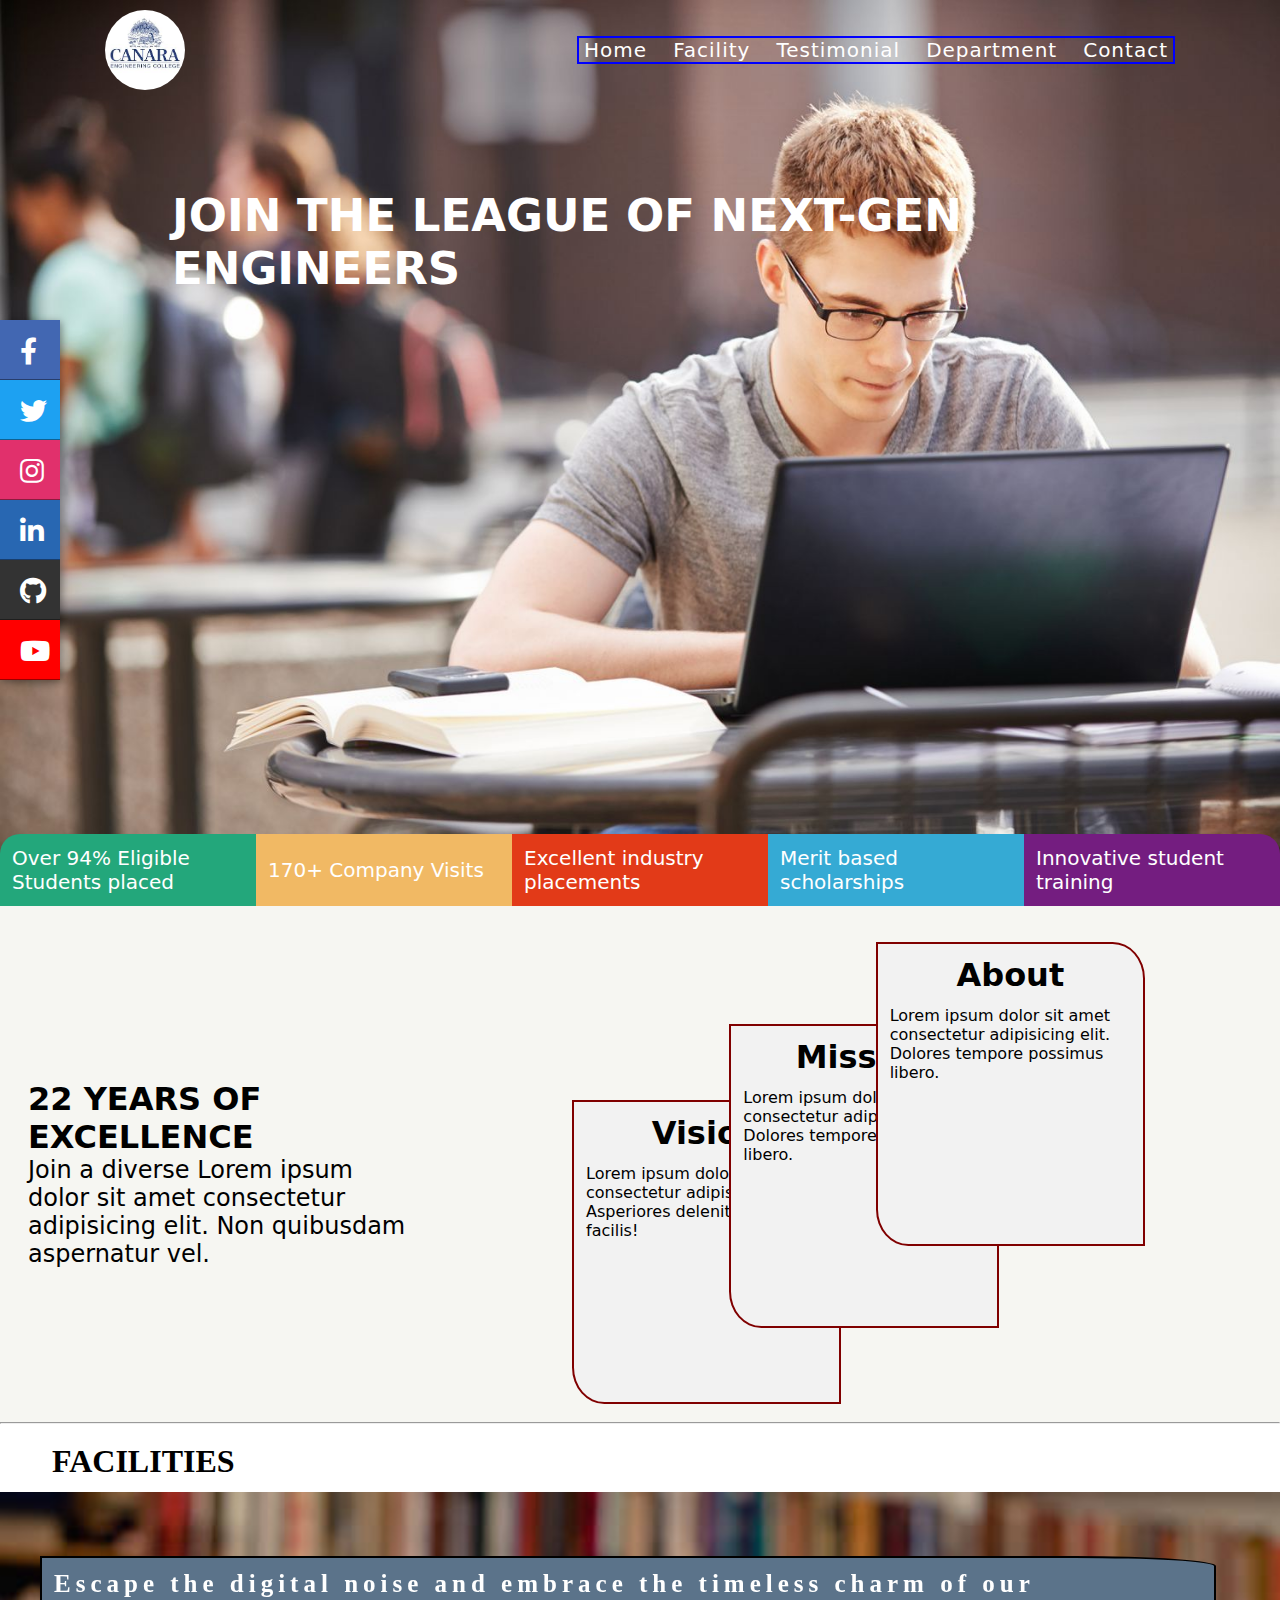
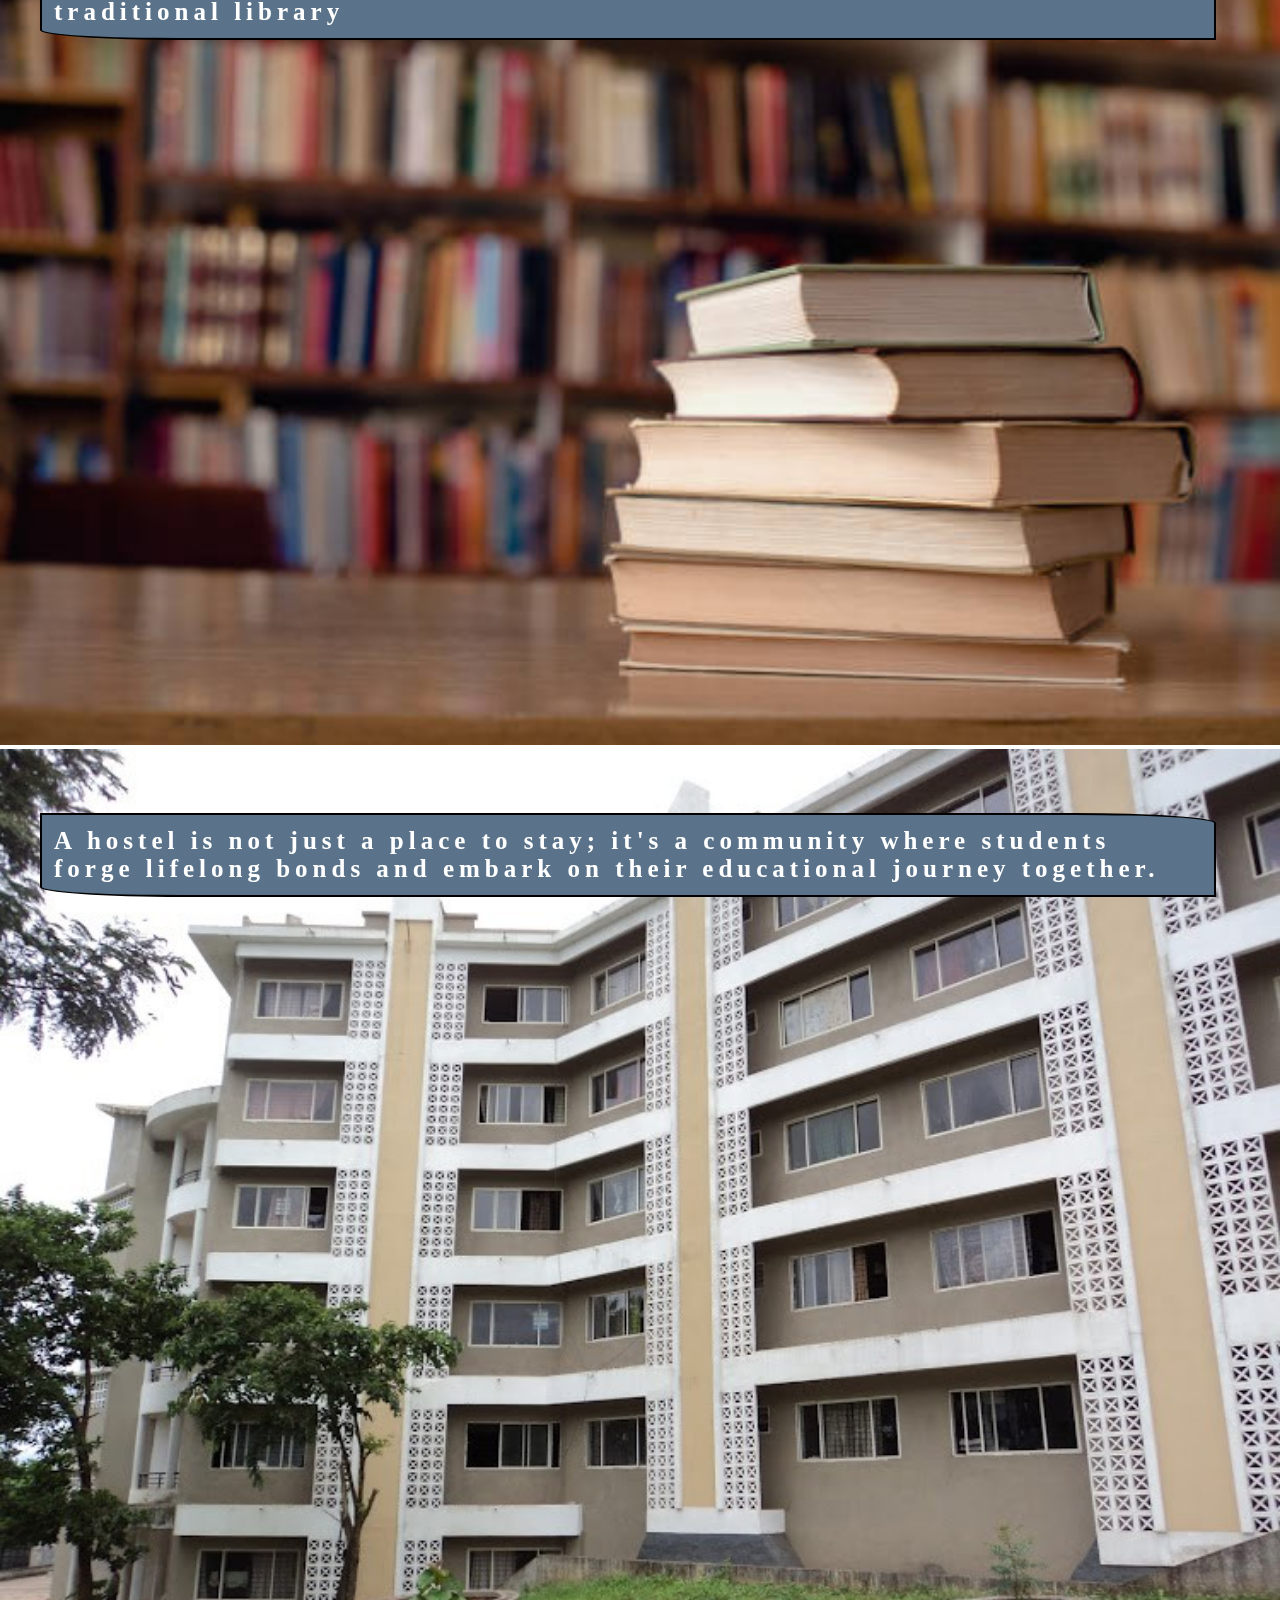
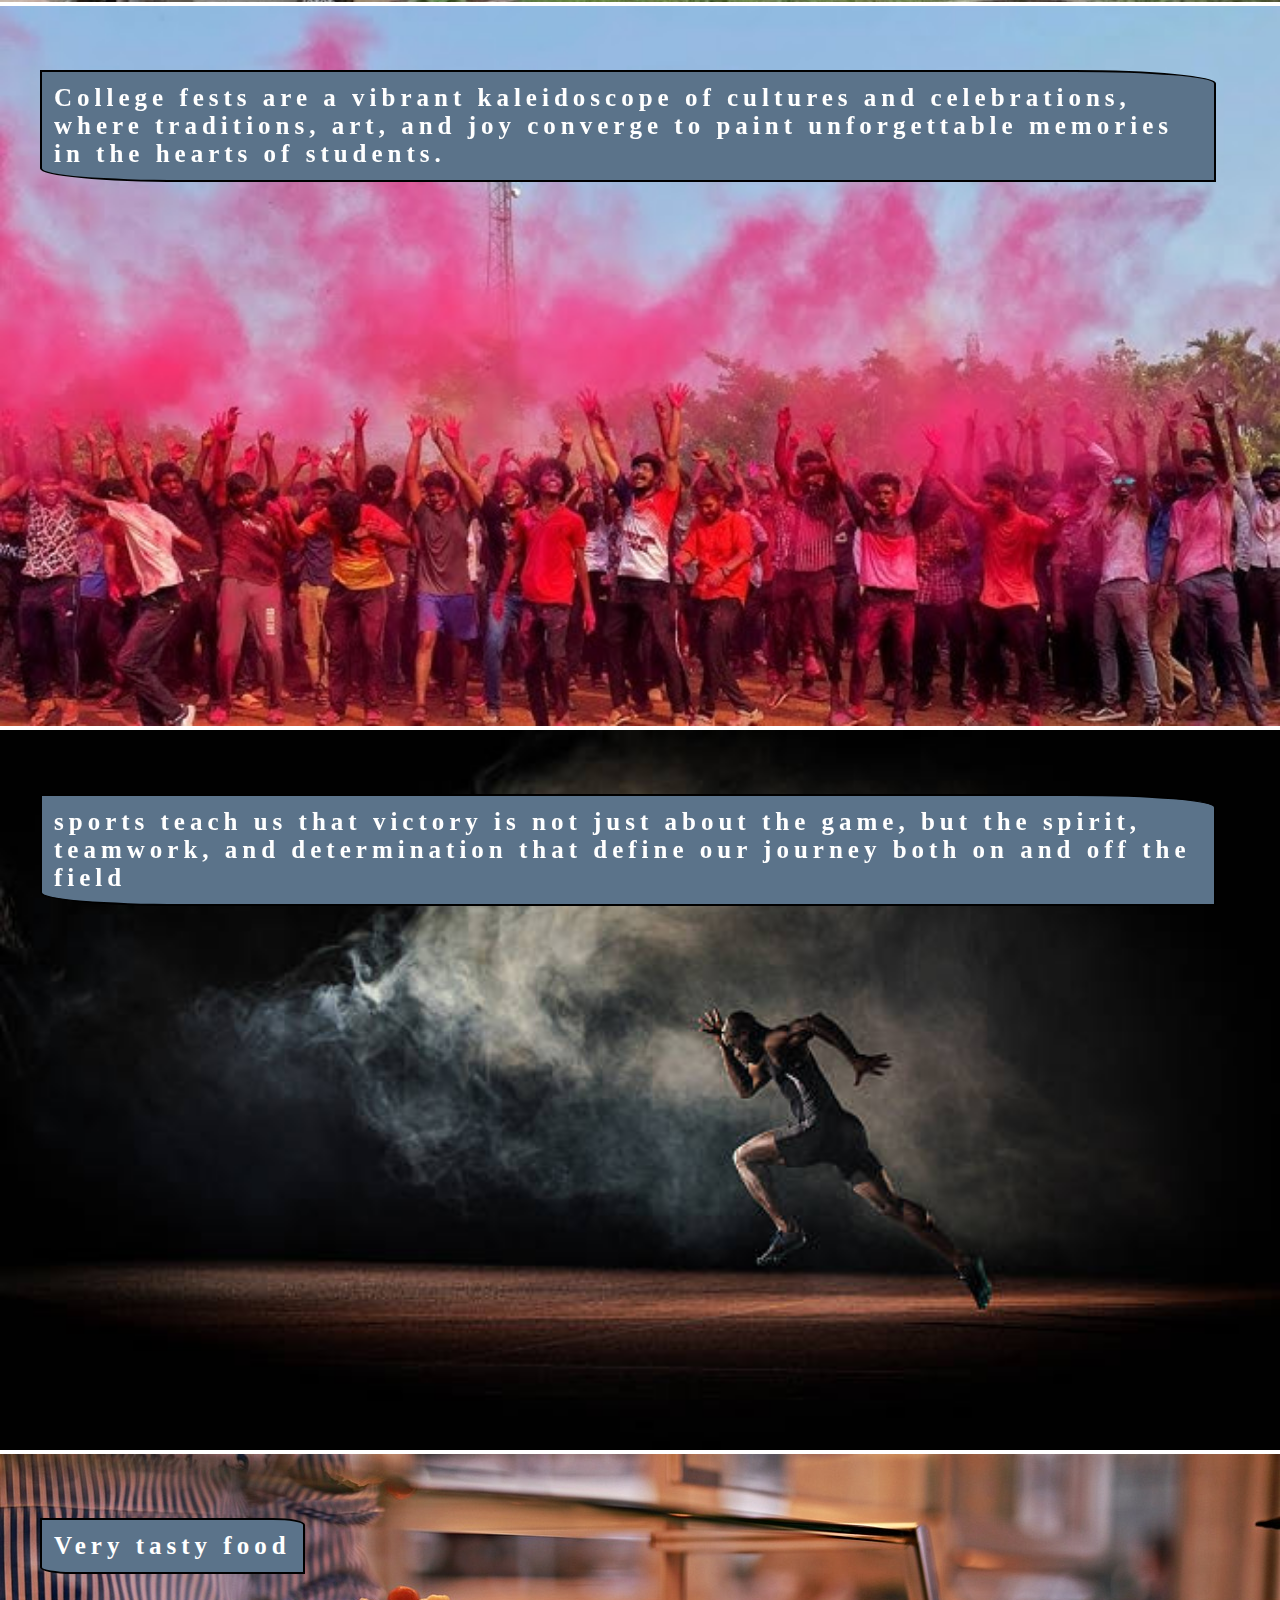
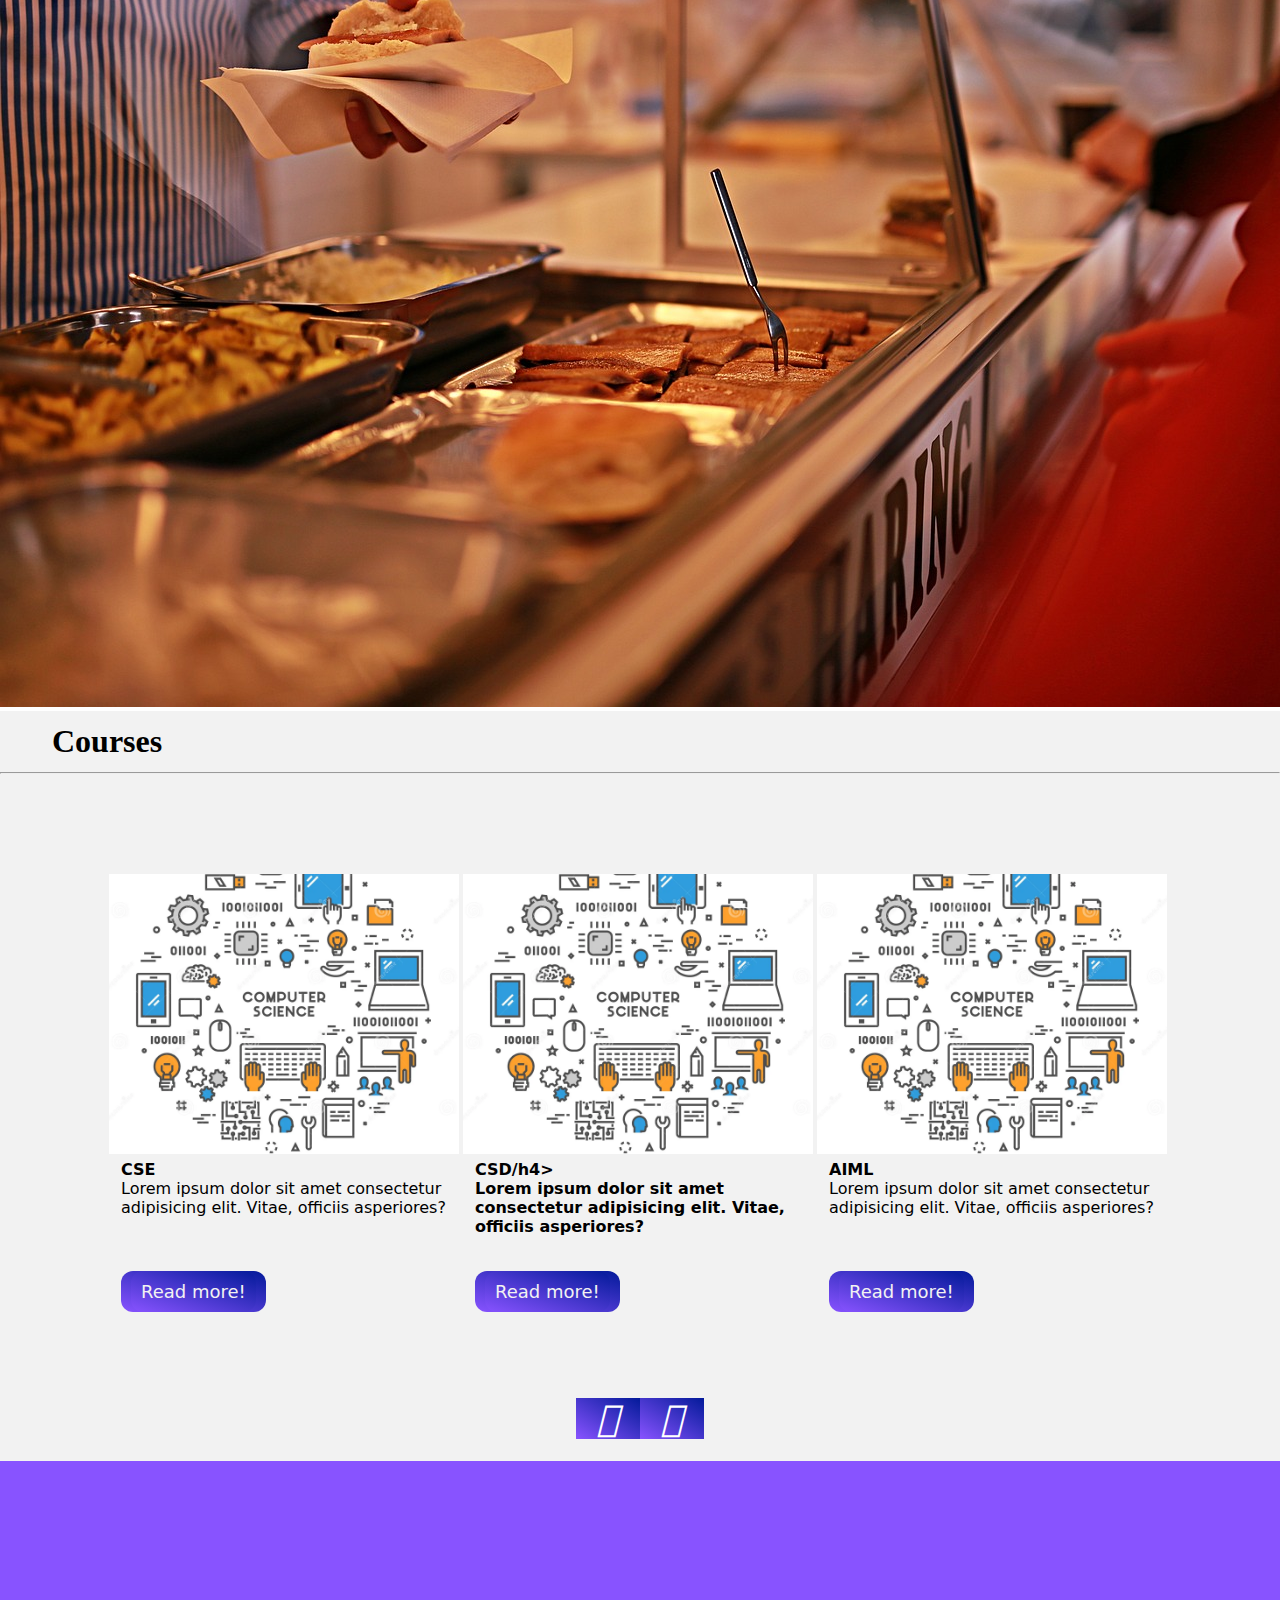
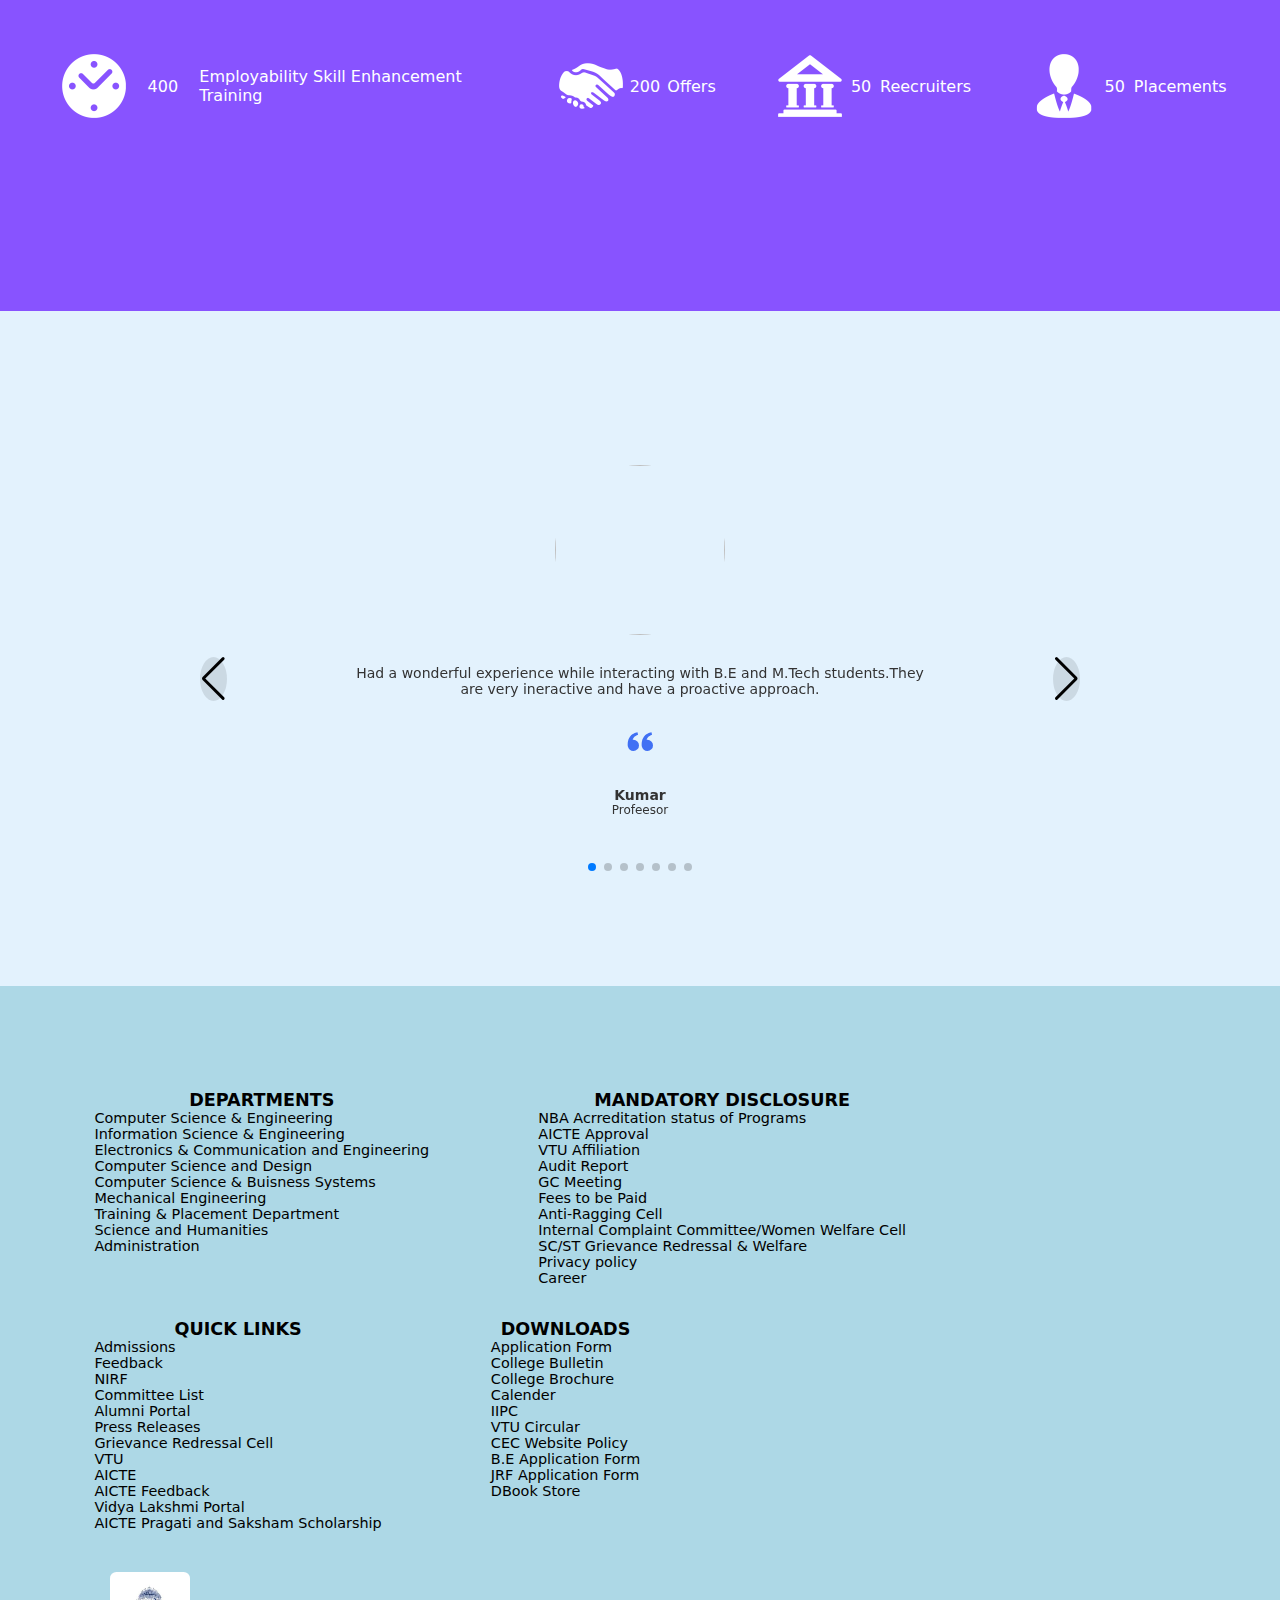
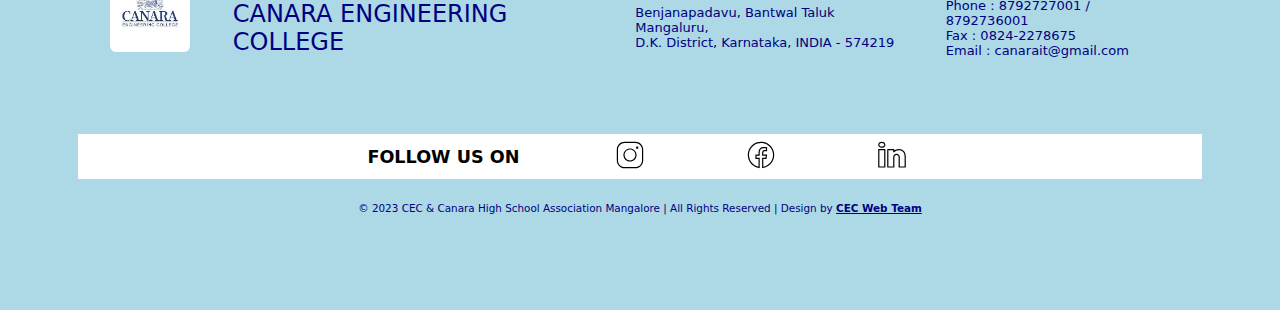
==== commit a7a979cd: "stacked pages-sidebar" ====
--- a/index.html
+++ b/index.html
@@ -8,25 +8,26 @@
     <link rel="stylesheet" href="https://cdnjs.cloudflare.com/ajax/libs/font-awesome/6.4.0/css/all.min.css" integrity="sha512-iecdLmaskl7CVkqkXNQ/ZH/XLlvWZOJyj7Yy7tcenmpD1ypASozpmT/E0iPtmFIB46ZmdtAc9eNBvH0H/ZpiBw==" crossorigin="anonymous" referrerpolicy="no-referrer" />
     <link rel="stylesheet" href="https://cdn.jsdelivr.net/npm/swiper@11/swiper-bundle.min.css" />
     <link href="https://unpkg.com/boxicons@2.1.2/css/boxicons.min.css" rel="stylesheet" />
+    <link rel="stylesheet" href="https://cdnjs.cloudflare.com/ajax/libs/font-awesome/5.15.3/css/all.min.css"/>
 </head>
 <body>
-    <nav>
-        <div id="nav-left">
-            <img src="images.jpg">
-        </div>
-        <input type="checkbox" id="click">
-        <label for="click" class="hamburger"><i class="fa fa-bars"></i></label>
-        <ul class="nav-ul">
-            <li><a href="#">Home</a></li>
-            <li><a href="#facility">Facility</a></li>
-            <li><a href="#test">Testimonial</a></li>
-            <li><a href="#footer">Department</a></li>
-            <li><a href="#box">Contact</a></li>
-        </ul>
-    </nav>
     <div class="home">
-        <h1 id="heading"><center>JOIN THE LEAGUE OF NEXT-GEN ENGINEERS</center></h1>
-        <img src="/img1.jpg" id="img1">
+            <img src="/college back.jpg" id="img1">
+            <h1 id="heading">JOIN THE LEAGUE OF NEXT-GEN ENGINEERS</h1>
+            <nav>
+                <div id="nav-left">
+                    <img src="images.jpg">
+                </div>
+                <input type="checkbox" id="click">
+                <label for="click" class="hamburger"><i class="fa fa-bars"></i></label>
+                <ul class="nav-ul">
+                    <li><a href="#">Home</a></li>
+                    <li><a href="#facility">Facility</a></li>
+                    <li><a href="#test">Testimonial</a></li>
+                    <li><a href="#footer">Department</a></li>
+                    <li><a href="#box">Contact</a></li>
+                </ul>
+            </nav>
         <div class="container">
             <div id="box">
             <span id="span1">Over 94% Eligible Students placed</span><span id="span2">170+ Company Visits</span>
@@ -38,19 +39,38 @@
             <p>Join a diverse Lorem ipsum dolor sit amet consectetur adipisicing elit. Non quibusdam aspernatur vel.</p>
         </div>
         <div class="right">
-            <div id="first">
+            <!-- <div id="first">
             <h1>Canara Engineering College</h1><h3>Owned and managed by Canara High School, Association</h3>
             <h3>Benjanapadavu, Bantwal Taluk, Mangalore, DK District, Karnataka, INDIA-574219</h3></div>
             <div id="second"><h1>Phone 8792727001</h1>
             <h2>www.canaraengineering.in</h2>
         </div>
         <div class="follow">
-        <h3>FOLLOW US ON: </h3><span id="insta"><a href="https://www.instagram.com/cecmangalore/"><i class="fab fa-instagram"></i></a></span></div>
-    </div>
-    </div>
-    </div>
-    </div>
-
+            <h3>FOLLOW US ON: </h3><span id="insta"><a href="https://www.instagram.com/cecmangalore/"><i class="fab fa-instagram"></i></a></span></div> -->
+            <div class="about" id="about1" onmouseover="movetotop(this)">
+                <h1>Vision</h1>
+                <p>Lorem ipsum dolor sit amet consectetur adipisicing elit. Asperiores deleniti velit facilis!</p></div>
+                <div class="about" id="about2" onmouseover="movetotop(this)">
+                    <h1>Mission</h1>
+                    <p>Lorem ipsum dolor sit amet consectetur adipisicing elit. Dolores tempore possimus libero.</p></div>
+                    <div class="about" id="about3" onmouseover="movetotop(this)">
+                        <h1>About</h1>
+                        <p>Lorem ipsum dolor sit amet consectetur adipisicing elit. Dolores tempore possimus libero.</p></div>
+                    </div>
+    </div>
+</div>
+</div>
+
+<div class="sidebar">
+    <ul>
+        <li><a href="#"><i class="fab fa-facebook-f"></i><span>Facebook</span></a></li>
+        <li><a href="#"><i class="fab fa-twitter"></i><span>Twitter</span></a></li>
+        <li><a href="#"><i class="fab fa-instagram"></i><span>Instagram</span></a></li>
+        <li><a href="#"><i class="fab fa-linkedin-in"></i><span>Linkedin</span></a></li>
+        <li><a href="#"><i class="fab fa-github"></i><span>Github</span></a></li>
+        <li><a href="#"><i class="fab fa-youtube"></i><span>Youtube</span></a></li>
+     </ul>
+</div>
     <div id="facility"> 
         <hr>
         <h1>FACILITIES</h1>
@@ -75,7 +95,15 @@
             <img src="/canteen1.jpg">
         </div>
     </div> 
-   
+    <!-- <div class="stackinfo">
+        PUT SOME BADIYA IMAGES
+        <div class="stacks1" onmouseover="movetotop(this)">CONTENT</div>
+        <div class="stacks2" onmouseover="movetotop(this)">CONTENT</div>
+        <div class="stacks3" onmouseover="movetotop(this)">CONTENT</div>
+        <div class="stacks4" onmouseover="movetotop(this)">CONTENT</div>
+        <div class="stacks5" onmouseover="movetotop(this)">CONTENT</div>
+        <div class="stacks6" onmouseover="movetotop(this)">CONTENT</div>
+    </div> -->
      <div id="courses-container">
         <h1>Courses</h1><hr>
         
--- a/style.css
+++ b/style.css
@@ -1,4 +1,5 @@
-*{
+
+@import url('https://fonts.googleapis.com/css2?family=Fira+Sans&family=Lexend+Deca&family=Mooli&family=Quicksand:wght@300&family=Ubuntu&display=swap');*{
     margin: 0;
     list-style: none;
     padding: 0;
@@ -6,21 +7,212 @@
     box-sizing: border-box;
     font-family: system-ui, -apple-system, BlinkMacSystemFont, 'Segoe UI', Roboto, Oxygen, Ubuntu, Cantarell, 'Open Sans', 'Helvetica Neue', sans-serif;
 }
-body{
+/* body{
     width: fit-content;
     background-color: #f6f6f2;
-}
+} */
+html, body {
+  height: 100%;
+  width: 100%;
+  width: fit-content;
+}
+/* SIDEBAR CODE */
+
+.sidebar{
+  position: fixed;
+  width: 60px;
+  z-index: 100;
+  top:20em;
+  /* margin-top: 150px; */
+  transition: all 0.3s linear;
+  box-shadow: 2px 2px 8px 0px rgba(0,0,0,.4);
+  
+
+  /* position: fixed;
+    width: 70px;
+    margin-top: 411px;
+    margin-left: 1385px;
+    transition: all 0.3s linear;
+    box-shadow: 2px 2px 8px 0px rgba(0,0,0,.4); */
+}
+.sidebar li{
+  height: 60px;
+  position:relative;
+}
+.sidebar li a{
+  color: white;
+  display: block;
+  height: 100%;
+  width: 100%;
+  line-height: 60px;
+  padding-left:25%;
+  border-bottom: 1px solid rgba(0,0,0,.4);
+  transition: all .3s linear;
+}
+.sidebar li:nth-child(1) a{
+  background: #4267B2;
+}
+.sidebar li:nth-child(2) a{
+  background: #1DA1F2;
+}
+.sidebar li:nth-child(3) a{
+  background: #E1306C;
+}
+.sidebar li:nth-child(4) a{
+  background: #2867B2;
+}
+.sidebar li:nth-child(5) a{
+  background: #333;
+}
+.sidebar li:nth-child(6) a{
+  background: #ff0000;
+}
+.sidebar li a i{
+  position:absolute;
+  top: 17px;
+  left: 20px;
+  font-size: 27px;
+}
+.sidebar ul li a span{
+  display: none;
+  font-weight: bold;
+  letter-spacing: 1px;
+  text-transform: uppercase;
+}
+.sidebar a:hover {
+  z-index:1;
+  width: 200px;
+  border-bottom: 1px solid rgba(0,0,0,.5);
+  box-shadow: 0 0 1px 1px rgba(0,0,0,.3);
+}
+.sidebar ul li:hover a span{
+  padding-left: 30%;
+  display: block;
+}
+.stackinfo{
+  height: 100vh;
+  background-color: #04284d;
+  background-image: url('5001147_19742.jpg');
+  background-repeat: no-repeat;
+  background-position: center;
+  background-size: cover;
+  position: relative;
+  color: black;
+  text-align: center;
+  font-size: larger;
+  display: flex;
+  justify-content: center;
+  align-items: center;
+}
+.stacks1{
+  padding: 25px;
+  position: absolute;
+  height: 250px;
+  width: 220px;
+  background-color: #8853ff;
+  background-image: url('5001147_19742.jpg');
+  background-position: center;
+  background-repeat: no-repeat;
+  background-size: cover;
+  border: 5px solid red;
+  top: 10%;
+  left: 45%;
+  z-index: 5;
+}
+.stacks2{
+  padding: 25px;
+  position: absolute;
+  height: 250px;
+  width: 220px;
+  background-color:#ff0000;
+  border: 5px solid red;
+  background-image: url('5001147_19742.jpg');
+  background-position: center;
+  background-repeat: no-repeat;
+  background-size: cover;
+  top: 20%;
+  left: 35%;
+  z-index: 10;
+}
+.stacks3{
+  padding: 25px;
+  position: absolute;
+  height: 250px;
+  width: 220px;
+  background-color:aquamarine;
+  border: 5px solid red;
+  background-image: url('5001147_19742.jpg');
+  background-position: center;
+  background-repeat: no-repeat;
+  background-size: cover;
+  top: 25%;
+    left: 59%;
+    z-index: 15;
+}
+.stacks4{
+  padding: 25px;
+  position: absolute;
+  height: 250px;
+  width: 220px;
+  background-color:darkblue;
+  border: 5px solid red;
+  background-image: url('5001147_19742.jpg');
+  background-position: center;
+  background-repeat: no-repeat;
+  background-size: cover;
+  top: 52%;
+  left: 63%;
+  z-index: 20;
+}
+.stacks5{
+  padding: 25px;
+  position: absolute;
+  height: 250px;
+  width: 220px;
+  background-color:darkblue;
+  border: 5px solid red;
+  background-image: url('5001147_19742.jpg');
+  background-position: center;
+  background-repeat: no-repeat;
+  background-size: cover;
+  top: 36%;
+  left: 29%;
+  z-index: 20;
+}
+.stacks6{
+  padding: 25px;
+  position: absolute;
+  height: 250px;
+  width: 220px;
+  background-color:darkblue;
+  border: 5px solid red;
+  background-image: url('5001147_19742.jpg');
+  background-position: center;
+  background-repeat: no-repeat;
+  background-size: cover;
+  top: 49%;
+  left: 33%;
+  z-index: 20;
+}
+
+
+
+/* SIDEBAR END */
 nav{
     color: black;
     /* border: 2px solid red; */
     display:flex ;
+    position: absolute;
+    top:0;
    /* background-color: #2d3e4f; */
-   background-color: #f6f6f2;
-    /* width: 100%; */
+   /* background-color: #f6f6f2; */
+   width: 100%;
     align-items: center;
     justify-content: space-around;
     padding:10px;
-}
+    /* z-index: 100; */
+}
+
 #nav-left{
     font-size: 16px;
     /* border: 2px solid black; */
@@ -34,11 +226,11 @@
 }
 #nav-left img{
     margin-right: 12px;
-    width: 7em;
-    height: 6em;
+    width: 80px;
+    border-radius: 82%;
 }
 nav ul{
-    /* border: 2px solid blue; */
+    border: 2px solid blue;
     display: flex;
     gap: 1em;
 }
@@ -49,13 +241,13 @@
    text-decoration: none;
    font-size: 20px;
    font-weight: 500;
-   color: black;
+   color: white;
    letter-spacing: 1px;
 }
 nav .hamburger i {
     margin-right: 16px;
     position: relative;
-    z-index: 3;
+    z-index: 103;
     font-size: 1.5rem;
     cursor: pointer;
     display: none; 
@@ -113,37 +305,49 @@
 }
 .home{
     background-color: #f6f6f2;
-   padding: 12px;
-}
-
-#heading{
-    color: red;
-    padding: 12px;
-    font-size: 40px;
-}
+    display: flex;
+    flex-direction: column;
+    justify-content: center;
+  }
+  #heading{
+    color: rgb(255, 255, 255);
+    /* margin: auto; */
+    position: absolute;
+    top: 21%;
+    font-size: 45px;
+    margin: 0 172px;
+  }
 .container{
-    min-width: 90%;
-    border: 2px solid #04284d;
-    background-color: #04284d;
+    min-width: 100%;
+    display: flex;
+    flex-direction: column;
+    /* position: relative; */
+    /* top: -59px; */
+    /* border: 2px solid #04284d; */
+    background-color: #f6f6f2;
     margin: auto;
-    min-height:30em;
-    border-radius: 12%;
-    color: #f6f6f2;
-}
+    min-height:35em;
+    /* border-radius: 12%; */
+    
+  }
 #box{
-    transition: all 0.2ms ease-in-out;
-    display: flex;
-    justify-content: center;
-    /* border: 2px solid red; */
-    font-size: 20px;
-    min-height: 3em;
-}
-#box:hover{
-    transform:scale(1.1);
-}
+  transition: all 0.2ms ease-in-out;
+  display: flex;
+  justify-content: center;
+  /* border: 2px solid red; */
+  font-size: 20px;
+  min-height: 3em;
+  color: white;
+}
+#box span{
+  width: 100%;
+  display: flex;
+  align-items: center;
+}
+
 #span1{
-    background-color: rgb(35, 167, 123);
-    padding: 12px;
+  background-color: rgb(35, 167, 123);
+  padding: 12px;
     border-top-left-radius:20px ;
 }
 #span2{
@@ -151,28 +355,28 @@
     background-color: rgb(241, 185, 100);
 }
 #span3{
-    padding: 12px;
-    background-color: rgb(226, 58, 24);
+  padding: 12px;
+  background-color: rgb(226, 58, 24);
 }
 #span4{
-    padding: 12px;
-    background-color: rgb(53, 170, 212);
+  padding: 12px;
+  background-color: rgb(53, 170, 212);
 }
 #span5{
-    padding: 12px;
-    background-color: rgb(116, 29, 128);
-    border-top-right-radius:20px;
+  padding: 12px;
+  background-color: rgb(116, 29, 128);
+  border-top-right-radius:20px;
 }
 #span1,#span2,#span3,#span4,#span5{
     position: relative;
     top:-1em;
-}
-#img1{
+  }
+  
+  #img1{
     display: block;
     background-position: center;
+    width: 100%;
     background-size: contain;
-    margin: auto;
-    width: 70%;
 }
 #academy{
     display: flex;
@@ -180,36 +384,76 @@
 }
 .left{
     display: flex;
-    align-items: center;
     flex-direction: column;
-    /* margin-left: 12px; */
-    color:lightcyan;
+    margin: 28px;
+    justify-content: center;
+    /* color:lightcyan; */
     /* border:2px solid red; */
-}
-
-.left h1{
+  }
+  
+  .left h1{
     font-size: 2em;
-    margin:0 18px;
+    display: flex;
+    /* color:#04284d   */
+    /* margin:0 18px; */
 }
 
 .left p{
-    margin-top: 16px;
-    font-size: 24px;
-    margin-left: 1em;
-    margin-bottom: 1em;
-    color:#fff;
+  /* margin: 16px; */
+  font-size: 24px;
+  /* margin-left: 1em; */
+    /* margin-bottom: 1em; */
+    /* color:; */
     font-weight: 500;
     /* border:2px solid red; */
 }
 .right{
+  /* border:2px solid red; */
     min-width: 65%;
-    padding:2px 12px;
-    background-color: #f6f6f2;
+    padding: 16px 12px;
+    display: flex;
+    /* flex-direction: column; */
+    /* background-color: #86a2be; */
     color: black;
-    min-height: 15em;
+    min-height: 31em;
+    justify-content: center;
+  }
+  .about{
+    display: flex;
+    /* justify-content: center; */
+    padding: 12px;
+    align-items: center;
+    flex-direction: column;
+    width: 20em;
+    border-top-right-radius: 12%;
     border-bottom-left-radius: 12%;
-}
-
+  height: 19em;
+  background-color: #f2f2f2;
+  /* background: linear-gradient(to right,#051937,#A8EB12); */
+  border:2px solid maroon;
+}
+
+#about1{
+  position: relative;
+  top: 158px;
+  z-index: 0;
+  left: 112px;
+}
+#about1 p,#about2 p,#about3 p{
+  margin-top: 12px;
+}
+
+
+#about2{
+  position: relative;
+  top:82px;
+  z-index: 1;
+}
+#about3{
+  position: relative;
+  right:123px;
+  z-index: 2;
+}
 #first h1{
     font-size: 47px;
     font-family: 'Times New Roman', Times, serif;
@@ -458,8 +702,9 @@
         position: fixed;
         top:-100%;
         left:0;
-        background-color: rgb(255, 255, 159)   ;
+        background-color: rgb(235, 174, 174)   ;
         height: 60vh;
+        z-index: 101;
         width: 100%;
         display: block;
         border-bottom-left-radius:12% ;
